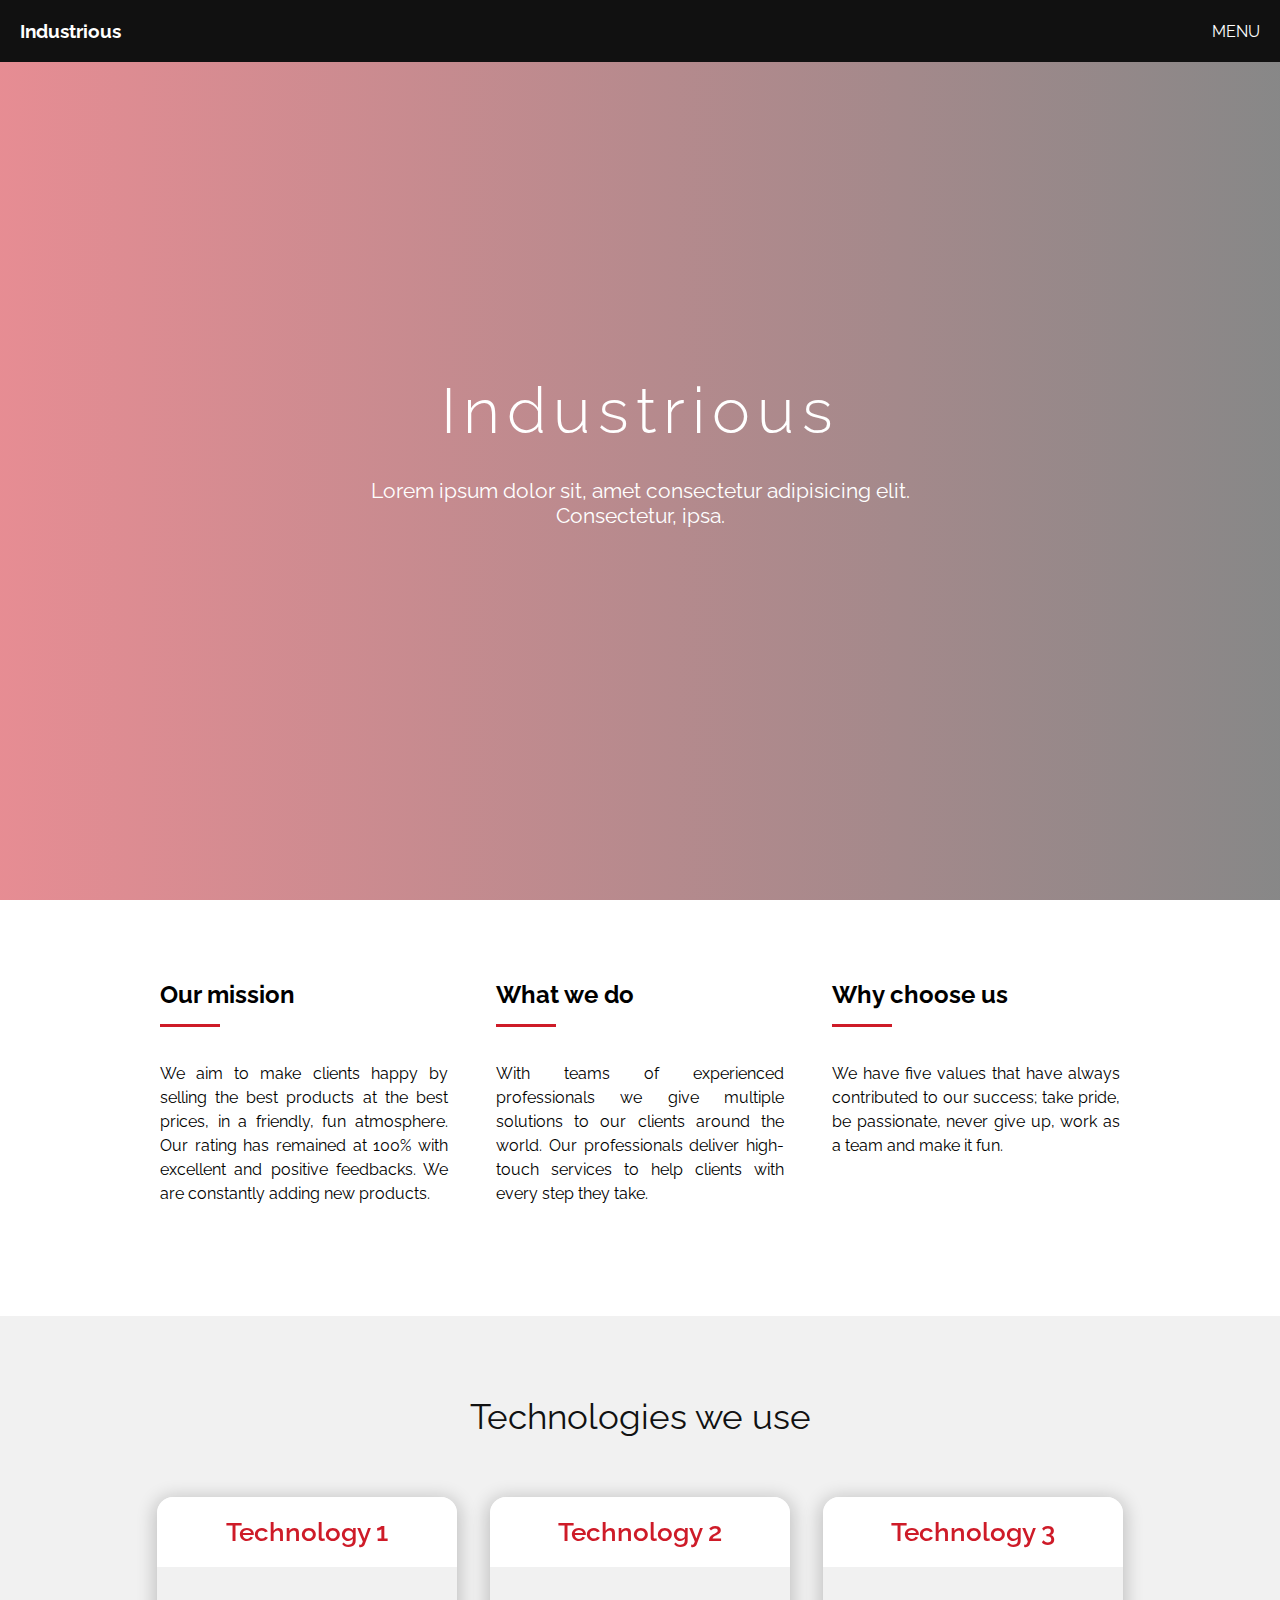
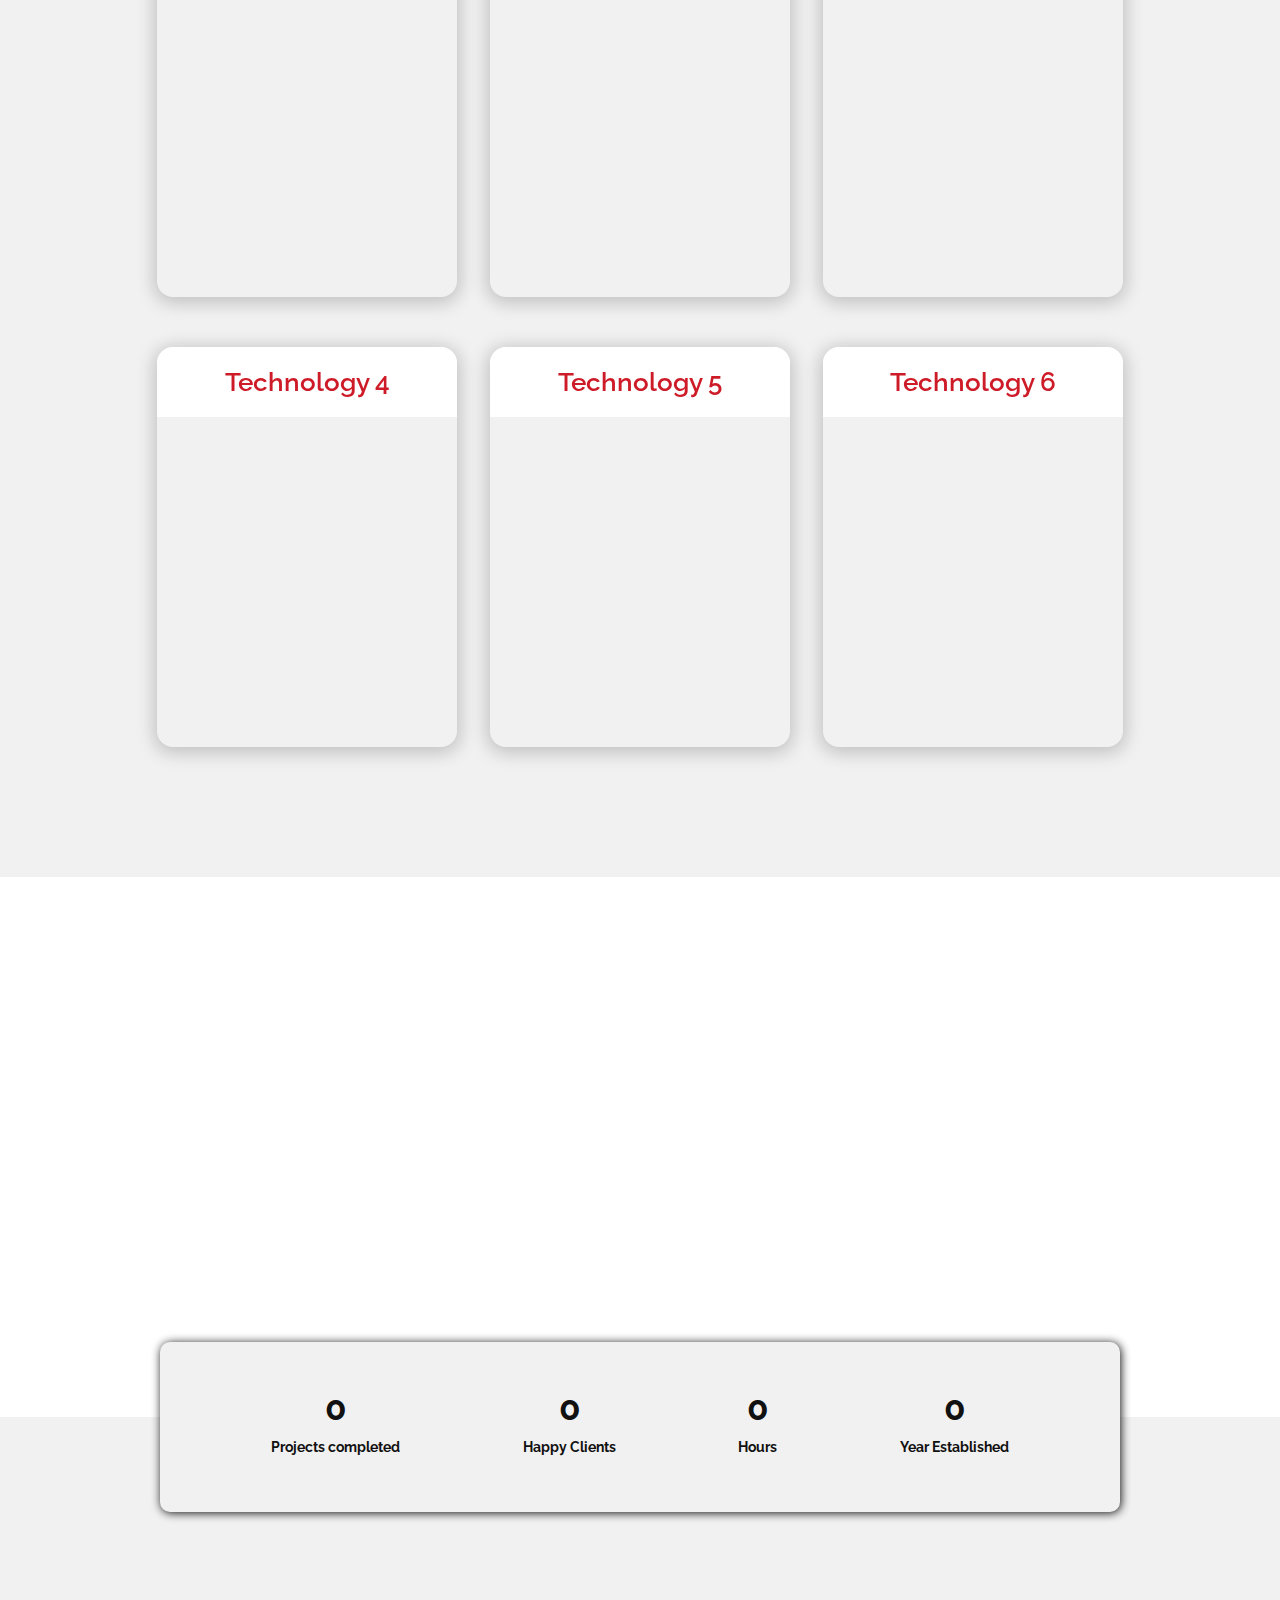
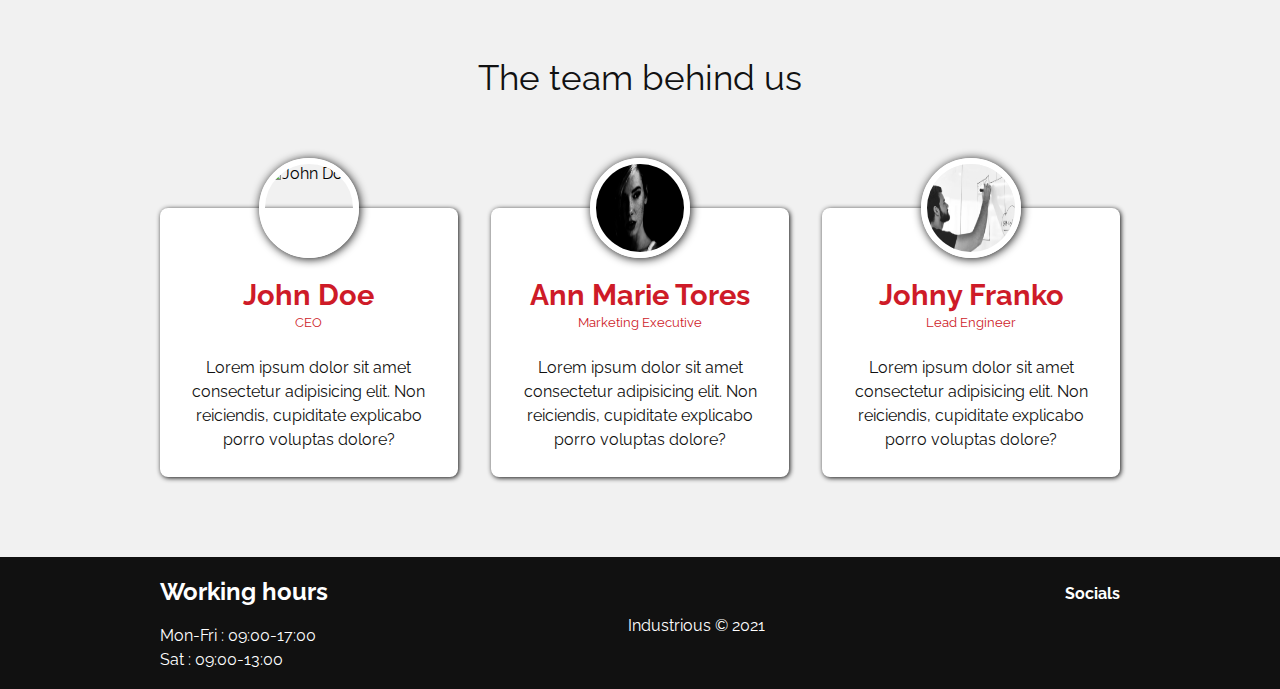
==== index.html @ 84a8755e "responsive..." ====
<!DOCTYPE html>
<html lang="en">

<head>
  <meta charset="UTF-8" />
  <meta name="viewport" content="width=device-width, initial-scale=1.0" />
  <link rel="stylesheet" href="https://cdnjs.cloudflare.com/ajax/libs/font-awesome/5.15.2/css/all.min.css"
    integrity="sha512-HK5fgLBL+xu6dm/Ii3z4xhlSUyZgTT9tuc/hSrtw6uzJOvgRr2a9jyxxT1ely+B+xFAmJKVSTbpM/CuL7qxO8w=="
    crossorigin="anonymous" />
  <link rel="stylesheet" href="css/style.css" />
  <script src="./js/main.js" defer></script>
  <title>Industrious</title>
</head>

<body>
  <!--Header-->
  <header>
    <nav>
      <a href="">
        <h3>Industrious</h3>
      </a>
      <a id="menu-btn"><i class="fas fa-bars"></i> MENU</a>
    </nav>
    <div class="menu" id="menu">
      <i class="far fa-times-circle close" id="close-btn"></i>>
      <ul>
        <li><a href="index.html">Home</a></li>
        <li><a href="about.html">About us</a></li>
        <li><a href="products.html">Products</a></li>
        <li><a href="blog.html">Blog</a></li>
        <li><a href="contact.html">Contact</a></li>
      </ul>
      <div class="icons">
        <a href="#"><i class="fab fa-facebook-square"></i></a>
        <a href="#"><i class="fab fa-twitter-square"></i></a>
        <a href="#"><i class="fab fa-linkedin"></i></a>
        <a href="#"><i class="fab fa-instagram-square"></i></a>
      </div>
    </div>
    <div class="video">
      <video class="video" width="100%" autoplay muted loop>
        <source src="img/video.mp4" type="video/mp4" />
        <source src="img/video.webm" type="video/webm" />
        Your browser is not supported!
      </video>
    </div>
    <div class="content">
      <h1>Industrious</h1>
      <p>Lorem ipsum dolor sit, amet consectetur adipisicing elit. Consectetur, ipsa.</p>
    </div>
  </header>
  <!--Mission-->
  <section class="container mission">
    <article>
      <h3>Our mission</h3>
      <p>We aim to make clients happy by selling the best products at the best prices, in a friendly, fun atmosphere.
        Our rating has remained at 100% with excellent and positive feedbacks. We are constantly adding new products.
      </p>
    </article>
    <article>
      <h3>What we do</h3>
      <p>With teams of experienced professionals we give multiple solutions to our clients around the world. Our
        professionals deliver high-touch services to help clients with every step they take.</p>
    </article>
    <article>
      <h3>Why choose us</h3>
      <p>We have five values that have always contributed to our success; take pride, be passionate, never give up, work
        as a team and make it fun.</p>
    </article>
  </section>

  <!--Tehnologies-->

  <section class="technologies">
    <h2>Technologies we use</h2>
    <div class="container partners">
      <div class="card">
        <div id="card-1" class="card_inner">
          <div class="card_face card_face--front" id="tech-1">
            <h2>Technology 1</h2>
          </div>
          <div class="card_face card_face--back">
            <div class="card_content">
              <div class="card_header">
                <h2>Technology 1</h2>
              </div>
              <div class="card_body">
                <p>
                  Lorem ipsum dolor sit amet consectetur, adipisicing elit. Mollitia recusandae delectus quia temporibus
                  excepturi ea similique, in quibusdam nihil id tempora beatae soluta, inventore exercitationem animi
                  fuga cum ab, aliquam dolorum adipisci fugit eius quo libero architecto!<br /><br />
                  Aspernatur odio ea ullam, provident nobis asperiores quisquam unde, obcaecati sequi voluptas nemo enim
                  perferendis, officia corrupti hic in minima eveniet reprehenderit adipisci.
                </p>
              </div>
            </div>
          </div>
        </div>
      </div>
      <div class="card">
        <div id="card-2" class="card_inner">
          <div class="card_face card_face--front" id="tech-2">
            <h2>Technology 2</h2>
          </div>
          <div class="card_face card_face--back">
            <div class="card_content">
              <div class="card_header">
                <h2>Technology 2</h2>
              </div>
              <div class="card_body">
                <p>
                  Lorem ipsum dolor sit amet consectetur, adipisicing elit. Mollitia recusandae delectus quia temporibus
                  excepturi ea similique, in quibusdam nihil id tempora beatae soluta, inventore exercitationem animi
                  fuga cum ab, aliquam dolorum adipisci fugit eius quo libero architecto!<br /><br />
                  Aspernatur odio ea ullam, provident nobis asperiores quisquam unde, obcaecati sequi voluptas nemo enim
                  perferendis, officia corrupti hic in minima eveniet reprehenderit adipisci.
                </p>
              </div>
            </div>
          </div>
        </div>
      </div>
      <div class="card">
        <div id="card-3" class="card_inner">
          <div class="card_face card_face--front" id="tech-3">
            <h2>Technology 3</h2>
          </div>
          <div class="card_face card_face--back">
            <div class="card_content">
              <div class="card_header">
                <h2>Technology 3</h2>
              </div>
              <div class="card_body">
                <p>
                  Lorem ipsum dolor sit amet consectetur, adipisicing elit. Mollitia recusandae delectus quia temporibus
                  excepturi ea similique, in quibusdam nihil id tempora beatae soluta, inventore exercitationem animi
                  fuga cum ab, aliquam dolorum adipisci fugit eius quo libero architecto!<br /><br />
                  Aspernatur odio ea ullam, provident nobis asperiores quisquam unde, obcaecati sequi voluptas nemo enim
                  perferendis, officia corrupti hic in minima eveniet reprehenderit adipisci.
                </p>
              </div>
            </div>
          </div>
        </div>
      </div>
      <div class="card">
        <div id="card-4" class="card_inner">
          <div class="card_face card_face--front" id="tech-4">
            <h2>Technology 4</h2>
          </div>
          <div class="card_face card_face--back">
            <div class="card_content">
              <div class="card_header">
                <h2>Technology 4</h2>
              </div>
              <div class="card_body">
                <p>
                  Lorem ipsum dolor sit amet consectetur, adipisicing elit. Mollitia recusandae delectus quia temporibus
                  excepturi ea similique, in quibusdam nihil id tempora beatae soluta, inventore exercitationem animi
                  fuga cum ab, aliquam dolorum adipisci fugit eius quo libero architecto!<br /><br />
                  Aspernatur odio ea ullam, provident nobis asperiores quisquam unde, obcaecati sequi voluptas nemo enim
                  perferendis, officia corrupti hic in minima eveniet reprehenderit adipisci.
                </p>
              </div>
            </div>
          </div>
        </div>
      </div>
      <div class="card">
        <div id="card-5" class="card_inner">
          <div class="card_face card_face--front" id="tech-5">
            <h2>Technology 5</h2>
          </div>
          <div class="card_face card_face--back">
            <div class="card_content">
              <div class="card_header">
                <h2>Technology 5</h2>
              </div>
              <div class="card_body">
                <p>
                  Lorem ipsum dolor sit amet consectetur, adipisicing elit. Mollitia recusandae delectus quia temporibus
                  excepturi ea similique, in quibusdam nihil id tempora beatae soluta, inventore exercitationem animi
                  fuga cum ab, aliquam dolorum adipisci fugit eius quo libero architecto!<br /><br />
                  Aspernatur odio ea ullam, provident nobis asperiores quisquam unde, obcaecati sequi voluptas nemo enim
                  perferendis, officia corrupti hic in minima eveniet reprehenderit adipisci.
                </p>
              </div>
            </div>
          </div>
        </div>
      </div>
      <div class="card">
        <div id="card-6" class="card_inner">
          <div class="card_face card_face--front" id="tech-6">
            <h2>Technology 6</h2>
          </div>
          <div class="card_face card_face--back">
            <div class="card_content">
              <div class="card_header">
                <h2>Technology 6</h2>
              </div>
              <div class="card_body">
                <p>
                  Lorem ipsum dolor sit amet consectetur, adipisicing elit. Mollitia recusandae delectus quia temporibus
                  excepturi ea similique, in quibusdam nihil id tempora beatae soluta, inventore exercitationem animi
                  fuga cum ab, aliquam dolorum adipisci fugit eius quo libero architecto!<br /><br />
                  Aspernatur odio ea ullam, provident nobis asperiores quisquam unde, obcaecati sequi voluptas nemo enim
                  perferendis, officia corrupti hic in minima eveniet reprehenderit adipisci.
                </p>
              </div>
            </div>
          </div>
        </div>
      </div>
    </div>

    <!--
    <div class="container">
      <article>
        <img src="img/pic1 .jpg" alt="" class="bgImg" />
        <h3>Technology 1</h3>
        <p>Lorem ipsum dolor sit amet consectetur, adipisicing elit. Consequatur possimus ea hic quod, laudantium culpa
          Consequatur possimus ea hic quod, laudantium culpa..</p>
      </article>
      <article>
        <img src="img/pic2.jpg" alt="" class="bgImg" />
        <h3>Technology 2</h3>
        <p>Lorem ipsum dolor sit amet consectetur, adipisicing elit. Consequatur possimus ea hic quod, laudantium culpa
          Consequatur possimus ea hic quod, laudantium culpa..</p>
      </article>
      <article>
        <img src="img/pic3.jpg" alt="" class="bgImg" />

        <h3>Technology 3</h3>
        <p>Lorem ipsum dolor sit amet consectetur, adipisicing elit. Consequatur possimus ea hic quod, laudantium culpa
          Consequatur possimus ea hic quod, laudantium culpa..</p>
      </article>
      <article>
        <img src="img/pic4.jpg" alt="" class="bgImg" />

        <h3>Technology 4</h3>
        <p>Lorem ipsum dolor sit amet consectetur, adipisicing elit. Consequatur possimus ea hic quod, laudantium culpa
          Consequatur possimus ea hic quod, laudantium culpa..</p>
      </article>
      <article>
        <img src="img/pic6.jpg" alt="" class="bgImg" />

        <h3>Technology 5</h3>
        <p>Lorem ipsum dolor sit amet consectetur, adipisicing elit. Consequatur possimus ea hic quod, laudantium culpa
          Consequatur possimus ea hic quod, laudantium culpa..</p>
      </article>
      <article>
        <img src="img/pic5.jpg" alt="" class="bgImg" />

        <h3>Technology 6</h3>
        <p>Lorem ipsum dolor sit amet consectetur, adipisicing elit. Consequatur possimus ea hic quod, laudantium culpa
          Consequatur possimus ea hic quod, laudantium culpa..</p>
      </article> 
    </div>-->
  </section>

  <!--About us-->
  <section class="about">
    <div class="container">
      <h3>Learn more about us</h3>
      <p>Lorem ipsum dolor sit amet consectetur adipisicing elit. Eaque accusantium, doloremque officia eos saepe
        dignissimos, impedit ad ullam explicabo soluta eveniet natus voluptatum enim eligendi tempore nostrum fuga
        pariatur dolor vitae inventore porro quaerat cum aliquid harum? Aliquid, aliquam quod.</p>
    </div>
  </section>

  <!--Counter-->
  <section class="counter">
    <div class="container">
      <article class="firstCounter">
        <i class="fas fa-tasks fa-2x"></i>
        <p id="firstCount" data-num="450">0</p>
        <h3>Projects completed</h3>
      </article>
      <article class="secondCounter">
        <i class="fas fa-users fa-2x"></i>
        <p id="secondCount" data-num="315">0</p>
        <h3>Happy Clients</h3>
      </article>
      <article class="thirdCounter">
        <i class="fas fa-hourglass-start fa-2x"></i>
        <p id="thirdCount" data-num="301">0</p>
        <h3>Hours</h3>
      </article>
      <article class="fourthCounter">
        <i class="fas fa-business-time fa-2x"></i>
        <p id="fourthCount" data-num="2002">0</p>
        <h3>Year Established</h3>
      </article>
    </div>
  </section>

  <!--The team-->
  <section class="team">
    <h2>The team behind us</h2>
    <div class="container">
      <article>
        <img src="img/man.jpg" alt="John Doe" />
        <h3>John Doe</h3>
        <small>CEO</small>
        <p>Lorem ipsum dolor sit amet consectetur adipisicing elit. Non reiciendis, cupiditate explicabo porro voluptas
          dolore?</p>
      </article>
      <article>
        <img src="img/team4.jpg" alt="John Doe" />
        <h3>Ann Marie Tores</h3>
        <small>Marketing Executive</small>
        <p>Lorem ipsum dolor sit amet consectetur adipisicing elit. Non reiciendis, cupiditate explicabo porro voluptas
          dolore?</p>
      </article>
      <article>
        <img src="img/works1.jpg" alt="John Doe" />
        <h3>Johny Franko</h3>
        <small>Lead Engineer</small>
        <p>Lorem ipsum dolor sit amet consectetur adipisicing elit. Non reiciendis, cupiditate explicabo porro voluptas
          dolore?</p>
      </article>
    </div>
  </section>
  <!--Footer-->
  <footer>
    <div class="container">
      <div class="hours">
        <h3>Working hours</h3>
        <p>Mon-Fri : 09:00-17:00</p>
        <p>Sat : 09:00-13:00</p>
      </div>
      <p class="industry">Industrious &copy; 2021</p>
      <div class="icons">
        <h3>Socials</h3>
        <a href="#"><i class="fab fa-facebook-square"></i></a>
        <a href="#"><i class="fab fa-twitter-square"></i></a>
        <a href="#"><i class="fab fa-linkedin"></i></a>
        <a href="#"><i class="fab fa-instagram-square"></i></a>
      </div>
    </div>
  </footer>
</body>

</html>
---- css/style.css ----
@import url("https://fonts.googleapis.com/css2?family=Raleway:wght@300;400;600;700&display=swap");
/*************
Basic styles
****************/
* {
  margin: 0;
  padding: 0;
  box-sizing: border-box; }

body {
  font-family: Raleway, Arial, Helvetica, sans-serif; }

.container {
  width: 75%;
  margin: 0 auto; }
  @media (max-width: 1024px) {
    .container {
      width: 80%; } }

.active {
  transform: translateX(100%); }

/************
sticky-nav
*************/
.sticky {
  background: rgba(0, 0, 0, 0.7);
  position: fixed;
  top: 0;
  left: 0; }

/*************
Header
****************/
header {
  position: relative;
  height: 100vh; }
  header nav {
    position: absolute;
    z-index: 100;
    display: flex;
    justify-content: space-between;
    align-items: center;
    width: 100%;
    padding: 20px;
    color: white;
    background: #111111; }
    header nav a {
      color: #fff;
      text-decoration: none; }
      header nav a:hover {
        text-shadow: 1px 1px 10px #fff;
        transition: 0.3s ease all;
        cursor: pointer; }
  header .video {
    object-fit: cover;
    transform: translateX(50%) translateY(50%);
    bottom: 50%;
    height: 100vh;
    min-width: 100%;
    min-height: 100%;
    position: absolute;
    right: 50%;
    width: 100%;
    overflow: hidden; }
    header .video::before {
      content: "";
      background: linear-gradient(to right, rgba(206, 27, 40, 0.5), rgba(17, 17, 17, 0.5));
      width: 100%;
      height: 100vh;
      position: absolute;
      left: 0;
      top: 0;
      z-index: 1; }
    header .video video {
      height: 100%;
      width: 100%;
      object-fit: fill; }
  header .img {
    height: 100vh;
    background: linear-gradient(to right, rgba(206, 27, 40, 0.6), rgba(17, 17, 17, 0.6)), url(../img/bg-blog.jpg);
    background-position: center;
    background-size: cover;
    object-fit: contain; }
  header .content {
    position: absolute;
    z-index: 10000;
    color: white;
    top: 50%;
    left: 50%;
    transform: translateX(-50%) translateY(-50%);
    display: flex;
    flex-direction: column;
    justify-content: center;
    align-items: center; }
    header .content h1 {
      font-weight: 300;
      font-size: 4em;
      letter-spacing: 7px;
      margin-bottom: 30px; }
      @media (max-width: 1024px) {
        header .content h1 {
          font-size: 3rem; } }
      @media (max-width: 414px) {
        header .content h1 {
          font-size: 2.2rem; } }
    header .content p {
      text-align: center;
      font-size: 1.3em; }
      @media (max-width: 1024px) {
        header .content p {
          font-size: 1.1rem; } }

.btn {
  color: #fff;
  font-weight: 700;
  background: transparent;
  padding: 10px 20px;
  border-radius: 20px;
  text-transform: uppercase;
  display: inline-block;
  border: 2px solid #fff; }
  .btn:hover {
    background: #ce1b28;
    color: #fff;
    border: 2px solid #ce1b28; }

/**************
Menu
**************/
.menu {
  position: fixed;
  top: 0;
  right: 0;
  z-index: 1500;
  width: 200px;
  height: 100%;
  background: #111111;
  display: flex;
  flex-direction: column;
  transform: translateX(100%);
  transition: 0.6s ease all;
  align-items: center; }
  @media (max-width: 768px) {
    .menu {
      z-index: 3000;
      width: 100vw;
      height: 100vh;
      order: 1; }
      .menu ul {
        z-index: 5000; } }
  .menu .close {
    position: absolute;
    color: #fff;
    top: 20px;
    right: 40px;
    font-size: 1.5rem;
    cursor: pointer; }
    .menu .close:hover {
      transition: 0.3s ease all;
      transform: scale(1.1); }
  .menu ul {
    list-style: none;
    margin-top: 50px; }
    .menu ul li {
      font-weight: 600;
      padding: 30px 0;
      text-transform: uppercase;
      letter-spacing: 1.5px;
      margin-bottom: 5px; }
      .menu ul li::after {
        content: "";
        display: block;
        height: 1.5px;
        width: 100%;
        background: #fff;
        margin-top: 5px; }
      .menu ul li:hover {
        text-shadow: 1px 1px 10px #fff;
        transition: 0.3s ease all;
        cursor: pointer; }
      .menu ul li a {
        color: #fff;
        text-decoration: none; }
  .menu .icons {
    margin-left: 10px;
    position: absolute;
    bottom: 20px; }
    @media (max-width: 768px) {
      .menu .icons {
        padding-bottom: 30px; } }
    .menu .icons a {
      color: #fff; }
      .menu .icons a i {
        font-size: 2.4rem;
        margin-right: 10px; }
        .menu .icons a i:hover {
          color: #ce1b28;
          transition: 0.3s ease all; }

/**************
mission
**************/
.mission {
  display: flex;
  flex-wrap: wrap;
  justify-content: space-between;
  background-color: #ffffff;
  padding: 80px 0; }
  .mission article {
    flex: 0 0 30%;
    margin-bottom: 30px; }
    @media (max-width: 1024px) {
      .mission article {
        flex: 0 0 100%; }
        .mission article h3 {
          padding-bottom: 10px; } }
    .mission article h3 {
      padding-bottom: 20px;
      font-size: 1.5rem; }
      @media (max-width: 1024px) {
        .mission article h3 {
          padding-bottom: 10px;
          font-size: 1.2rem;
          text-align: center; } }
      .mission article h3::after {
        display: block;
        content: "";
        width: 60px;
        height: 3px;
        background: #ce1b28;
        margin: 15px 0; }
        @media (max-width: 1024px) {
          .mission article h3::after {
            margin: 15px auto; } }
    .mission article p {
      line-height: 1.5;
      text-align: justify; }

/**************
technologies
**************/
.technologies {
  background-color: #f1f1f1;
  padding: 80px 0; }
  .technologies h2 {
    font-size: 2.2rem;
    color: #111111;
    font-weight: 400;
    text-align: center;
    margin-bottom: 60px; }
  .technologies .container {
    display: flex;
    justify-content: space-between;
    align-items: center;
    flex-wrap: wrap;
    width: 78%; }
    .technologies .container .card {
      margin: auto auto;
      width: 400px;
      height: 400px;
      perspective: 700px;
      flex: 0 0 30%;
      margin-bottom: 50px; }
      @media (max-width: 1024px) {
        .technologies .container .card {
          flex: 0 0 45%; }
          .technologies .container .card h2 {
            font-size: 1.7rem; }
          .technologies .container .card p {
            font-size: 0.9rem; } }
  @media (max-width: 1024px) and (max-width: 768px) {
    .technologies .container .card {
      flex: 0 0 100%; } }

      .technologies .container .card .card_inner {
        width: 100%;
        height: 100%;
        transition: transform 1s;
        transform-style: preserve-3d;
        cursor: pointer;
        position: relative; }
        .technologies .container .card .card_inner .card_inner.is-flipped {
          transform: rotateY(180deg); }
        .technologies .container .card .card_inner .card_face {
          position: absolute;
          width: 100%;
          height: 100%;
          backface-visibility: hidden;
          -webkit-backface-visibility: hidden;
          overflow: hidden;
          border-radius: 16px;
          box-shadow: 0px 3px 18px 3px rgba(0, 0, 0, 0.2); }
        .technologies .container .card .card_inner .card_face--front {
          /*background: linear-gradient(to bottom right ,$red, $orange);*/
          display: flex;
          align-items: flex-start;
          justify-content: center;
          color: white;
          background-size: cover;
          background-repeat: no-repeat;
          background-position: center; }
          .technologies .container .card .card_inner .card_face--front h2 {
            color: #ce1b28;
            font-size: 1.6rem;
            font-weight: 600;
            background: #fff;
            position: absolute;
            top: 0;
            left: 0;
            padding: 20px;
            width: 100%; }
            @media (max-width: 1024px) {
              .technologies .container .card .card_inner .card_face--front h2 {
                font-size: 1.7rem; } }
        .technologies .container .card .card_inner #tech-1 {
          background-image: url(../img/pic1%20.jpg); }
        .technologies .container .card .card_inner #tech-2 {
          background-image: url(../img/pic2.jpg); }
        .technologies .container .card .card_inner #tech-3 {
          background-image: url(../img/pic3.jpg); }
        .technologies .container .card .card_inner #tech-4 {
          background-image: url(../img/pic4.jpg); }
        .technologies .container .card .card_inner #tech-5 {
          background-image: url(../img/pic5.jpg); }
        .technologies .container .card .card_inner #tech-6 {
          background-image: url(../img/pic6.jpg); }
        .technologies .container .card .card_inner .card_face--back {
          background: #fff;
          transform: rotateY(180deg); }
          .technologies .container .card .card_inner .card_face--back .card_content {
            width: 100%;
            height: 100%; }
            .technologies .container .card .card_inner .card_face--back .card_content .card_header {
              position: relative;
              padding: 10px;
              background-image: linear-gradient(to bottom left, #fff, #ce1b28);
              border-radius: 0 0 50% 0;
              color: #F3F3F3;
              font-weight: 600; }
              .technologies .container .card .card_inner .card_face--back .card_content .card_header .card_header h2 {
                color: #F3F3F3;
                font-size: 32px;
                font-weight: 900;
                text-transform: uppercase;
                text-align: center; }
            .technologies .container .card .card_inner .card_face--back .card_content .card_body {
              padding: 20px;
              background: #fff; }
              .technologies .container .card .card_inner .card_face--back .card_content .card_body h2 {
                padding: 10px 0; }
              .technologies .container .card .card_inner .card_face--back .card_content .card_body p {
                text-align: left; }
              @media (max-width: 768px) {
                .technologies .container .card .card_inner .card_face--back .card_content .card_body {
                  display: flex;
                  flex-direction: column;
                  justify-content: center;
                  align-items: center;
                  padding: 40px; }
                  .technologies .container .card .card_inner .card_face--back .card_content .card_body p {
                    text-align: justify; } }
      .technologies .container .card .card_inner.is-flipped {
        transform: rotateY(180deg); }

/**************
about
**************/
.about {
  background: linear-gradient(to right, rgba(206, 27, 40, 0.5), rgba(17, 17, 17, 0.5)), url(../img/background.jpg);
  background-position: center;
  background-size: cover;
  height: 60vh;
  display: flex;
  flex-direction: column;
  justify-content: center;
  text-align: center;
  background-attachment: fixed; }
  .about h3 {
    font-size: 3.3rem;
    font-weight: 300;
    margin: 15px 0;
    color: #fff; }
    @media (max-width: 1024px) {
      .about h3 {
        font-size: 1.9rem; } }
  @media (max-width: 1024px) and (max-width: 768px) {
    .about h3 {
      font-size: 1.5rem; } }

  .about p {
    color: #fff;
    font-size: 1.2rem;
    margin-top: 40px; }
    @media (max-width: 1024px) {
      .about p {
        font-size: 1.1rem; } }
  @media (max-width: 1024px) and (max-width: 900px) {
    .about p {
      font-size: 0.9rem;
      padding-bottom: 20px; } }

/**************
counter
**************/
.counter {
  background: #f1f1f1;
  position: relative;
  padding: 80px 0; }
  .counter .container {
    display: flex;
    justify-content: space-around;
    text-align: center;
    background: #f1f1f1;
    border-radius: 10px;
    height: 170px;
    position: absolute;
    top: -75px;
    left: 50%;
    transform: translateX(-50%);
    padding: 35px 50px;
    box-shadow: 1px 1px 10px #111111; }
    .counter .container i {
      color: #ce1b28; }
      @media (max-width: 900px) {
        .counter .container i {
          font-size: 1.3rem; } }
    .counter .container h3 {
      color: #111111;
      font-size: 0.9rem;
      font-weight: 700;
      padding-bottom: 10px; }
      @media (max-width: 900px) {
        .counter .container h3 {
          font-size: 0.8rem; } }
    .counter .container p {
      font-weight: 700;
      margin: 10px 0;
      color: #111111;
      font-size: 2.2rem; }
      @media (max-width: 900px) {
        .counter .container p {
          font-size: 1.5rem; } }

/**************
team
**************/
.team {
  background: #f1f1f1;
  padding: 80px 0; }
  .team h2 {
    font-size: 2.2rem;
    color: #111111;
    font-weight: 400;
    text-align: center;
    margin-bottom: 60px; }
  .team .container {
    display: flex;
    justify-content: space-between;
    flex-wrap: wrap; }
    .team .container article {
      position: relative;
      margin-top: 50px;
      flex: 0 0 31%;
      background: #fff;
      text-align: center;
      box-shadow: 1px 1px 5px #111111;
      border-radius: 8px; }
      @media (max-width: 800px) {
        .team .container article {
          flex: 0 0 100%;
          margin-top: 70px; } }
      .team .container article img {
        width: 100px;
        height: 100px;
        border-radius: 50%;
        position: absolute;
        top: -50px;
        left: 50%;
        transform: translateX(-50%);
        border: 6px solid #fff;
        box-shadow: 1px 1px 10px #111111; }
      .team .container article h3 {
        margin-top: 70px;
        color: #ce1b28;
        font-size: 1.8rem; }
      .team .container article small {
        color: #ce1b28; }
      .team .container article p {
        color: #111111;
        padding: 25px;
        line-height: 1.5; }
      .team .container article:hover {
        box-shadow: 1px 1px 10px #111111;
        transition: 0.3s ease all; }
        .team .container article:hover img {
          box-shadow: 1px 1px 20px #111111;
          transition: 0.3s ease all; }

/**************
footer
**************/
footer {
  background: #111111;
  color: #fff;
  padding: 20px 0; }
  footer .container {
    display: flex;
    justify-content: space-between;
    align-items: center;
    flex-wrap: wrap; }
    @media (max-width: 1024px) {
      footer .container .hours {
        display: flex;
        justify-content: center;
        align-items: flex-end;
        flex-direction: column;
        flex-wrap: wrap;
        order: 2;
        flex: 0 0 45%; } }
    footer .container .hours h3 {
      font-size: 1.5rem;
      margin-bottom: 20px; }
      @media (max-width: 1024px) {
        footer .container .hours h3 {
          font-size: 1.2rem;
          /*margin-bottom:40px;*/
          margin-bottom: 5px; } }
    footer .container p {
      margin-top: 5px; }
    @media (max-width: 1024px) {
      footer .container .industry {
        flex: 0 0 100%;
        text-align: center;
        padding-bottom: 20px;
        display: block;
        font-size: 1.3rem; } }
    @media (max-width: 1024px) {
      footer .container .icons {
        display: flex;
        justify-content: flex-start;
        align-items: center;
        flex-wrap: wrap;
        order: 3;
        flex: 0 0 45%; } }
    footer .container .icons h3 {
      font-size: 1rem;
      margin-top: 5px;
      margin-bottom: 20px; }
      @media (max-width: 1024px) {
        footer .container .icons h3 {
          flex: 0 0 100%;
          font-size: 1.2rem; } }
    footer .container .icons a {
      color: #fff; }
      footer .container .icons a i {
        font-size: 2.4rem;
        margin-right: 10px; }
        @media (max-width: 1024px) {
          footer .container .icons a i {
            font-size: 2rem; } }
        footer .container .icons a i:hover {
          color: #ce1b28;
          transition: 0.3s ease all; }

/************
Page About us
************/
.values {
  background-position: center;
  background-size: cover;
  background-repeat: no-repeat;
  padding: 60px 0; }
  .values .container {
    display: flex;
    flex-wrap: wrap;
    align-items: center; }
  .values article {
    flex: 0 0 45%;
    margin-bottom: 40px; }
    @media (max-width: 768px) {
      .values article {
        flex: 0 0 100%;
        text-align: center; } }
    .values article h3 {
      font-size: 3rem;
      font-weight: 600;
      color: #ce1b28;
      text-shadow: 1px 1px 0px #f1f1f1; }
      @media (max-width: 1024px) {
        .values article h3 {
          font-size: 2rem; } }
  .values .value {
    flex: 0 0 50%;
    display: flex;
    flex-wrap: wrap; }
    @media (max-width: 768px) {
      .values .value {
        flex: 0 0 100%;
        text-align: center; } }
    .values .value article {
      flex: 0 0 45%;
      margin-bottom: 30px; }
      @media (max-width: 768px) {
        .values .value article {
          flex: 0 0 100%;
          text-align: center; } }
      .values .value article i {
        font-size: 1.4rem;
        padding-bottom: 15px;
        color: #ce1b28;
        text-shadow: 1px 1px 0px #f1f1f1; }
      .values .value article h4 {
        color: #ce1b28;
        text-shadow: 1px 1px 0px #f1f1f1;
        font-weight: 600;
        margin-bottom: 10px; }
      .values .value article p {
        font-size: 1.1rem;
        line-height: 1.8; }

/***********
introduction
***********/
.introduction {
  padding: 80px 0; }
  .introduction .container {
    display: flex;
    flex-wrap: wrap;
    flex-direction: row;
    justify-content: space-between;
    align-items: center; }
    .introduction .container article:first-child {
      flex: 0 0 58%;
      display: flex;
      flex-direction: column;
      justify-content: space-between;
      align-items: flex-start;
      padding-right: 20px;
      text-align: justify;
      margin-bottom: 30px; }
      @media (max-width: 1024px) {
        .introduction .container article:first-child {
          flex: 0 0 100%;
          align-items: center; } }
      .introduction .container article:first-child h2 {
        font-size: 2.2rem;
        color: #111111;
        font-weight: 400; }
        .introduction .container article:first-child h2::after {
          display: block;
          content: "";
          width: 60px;
          height: 3px;
          background: #ce1b28;
          margin: 15px 0 30px 0; }
        @media (max-width: 1024px) {
          .introduction .container article:first-child h2 {
            font-size: 1.8rem;
            text-align: center; }
            .introduction .container article:first-child h2::after {
              margin: 15px auto 30px auto; } }
      .introduction .container article:first-child .introText {
        display: flex;
        align-items: flex-start; }
        .introduction .container article:first-child .introText span {
          margin-right: 4px;
          height: 51px;
          width: 81px;
          line-height: 51px;
          border-radius: 50%;
          text-align: center;
          box-shadow: 0 1px 1px rgba(0, 0, 0, 0.2);
          color: #fff;
          font-size: 32px;
          background-color: rgba(206, 27, 40, 0.6);
          display: inline-block; }
        .introduction .container article:first-child .introText p {
          font-size: 1.1rem;
          color: #111111;
          line-height: 1.5; }
          @media (max-width: 1024px) {
            .introduction .container article:first-child .introText p {
              font-size: 1rem; } }
      .introduction .container article:first-child p {
        font-size: 1.1rem;
        color: #111111;
        line-height: 1.5; }
        @media (max-width: 1024px) {
          .introduction .container article:first-child p {
            font-size: 1rem; } }
    .introduction .container article:last-child {
      flex: 0 0 38%;
      border-radius: 30px; }
      @media (max-width: 1024px) {
        .introduction .container article:last-child {
          flex: 0 0 100%;
          align-items: center; } }
      .introduction .container article:last-child img {
        width: 100%;
        height: auto;
        border-radius: 30px;
        box-shadow: 1px 1px 5px lightgray; }

/*******principles*********/
.principles {
  background: linear-gradient(to right, rgba(206, 27, 40, 0.5), rgba(17, 17, 17, 0.5)), url(../img/background.jpg);
  height: 40vh;
  background-position: center;
  background-size: cover;
  background-attachment: fixed;
  display: flex;
  flex-direction: column;
  justify-content: center;
  align-items: center;
  text-align: center;
  color: #fff; }
  .principles h2 {
    font-size: 2.2rem;
    color: #111111;
    font-weight: 400;
    text-align: center;
    margin-bottom: 60px;
    color: #fff; }
  .principles p {
    font-size: 1.2rem;
    padding: 0 30px; }

/**************
blog
**************/
.blog, .single {
  padding: 80px 0;
  background-color: #f1f1f1; }
  .blog h2, .single h2 {
    text-align: center;
    color: #ce1b28;
    margin-bottom: 30px;
    font-size: 1.9rem; }
  .blog .container, .single .container {
    display: flex;
    justify-content: space-between; }
    .blog .container main, .single .container main {
      flex: 0 0 70%; }
      .blog .container main article, .single .container main article {
        display: flex;
        margin-bottom: 30px;
        border-radius: 10px;
        box-shadow: 1px 1px 5px #111111; }
        .blog .container main article .featured-image, .single .container main article .featured-image {
          padding: 20px; }
          .blog .container main article .featured-image img, .single .container main article .featured-image img {
            width: 300px;
            height: 250px; }
        .blog .container main article .text, .single .container main article .text {
          display: flex;
          flex-direction: column;
          justify-content: center;
          padding: 20px;
          color: #111111; }
          .blog .container main article .text h4, .single .container main article .text h4 {
            font-size: 1.4rem;
            margin-bottom: 15px; }
          .blog .container main article .text h3, .single .container main article .text h3 {
            font-size: 1.5rem;
            color: #ce1b28;
            margin-bottom: 15px; }
          .blog .container main article .text button, .single .container main article .text button {
            background: #ce1b28;
            padding: 10px 20px;
            font-size: 1.1rem;
            margin-top: 15px;
            border: 0;
            cursor: pointer; }
            .blog .container main article .text button:hover, .single .container main article .text button:hover {
              transition: 0.3s ease all;
              color: #fff;
              background: #111111;
              box-shadow: 1px 1px 5px #111111; }
            .blog .container main article .text button a, .single .container main article .text button a {
              color: #fff;
              text-decoration: none; }
    .blog .container aside, .single .container aside {
      flex: 0 0 27%; }
      .blog .container aside .widget, .single .container aside .widget {
        margin-bottom: 30px;
        border-radius: 10px;
        box-shadow: 1px 1px 5px #111111;
        padding: 38px; }
        .blog .container aside .widget h3, .single .container aside .widget h3 {
          font-size: 1.7rem;
          color: #ce1b28;
          margin-bottom: 25px; }
        .blog .container aside .widget ul, .single .container aside .widget ul {
          list-style: none; }
          .blog .container aside .widget ul li, .single .container aside .widget ul li {
            margin-bottom: 11px;
            font-weight: bold;
            font-size: 1.2rem; }
            .blog .container aside .widget ul li a, .single .container aside .widget ul li a {
              color: #111111;
              text-decoration: none; }
              .blog .container aside .widget ul li a:hover, .single .container aside .widget ul li a:hover {
                color: #ce1b28;
                text-shadow: 0.2px 0.2px 0.5px rgba(17, 17, 17, 0.5);
                transition: 0.3s ease all; }

/*******************
PRODUCTS & SERVICES
**********************/
.products {
  color: #fff;
  background: #232c33;
  padding: 80px 0; }
  .products h2 {
    font-size: 2.2rem;
    color: #111111;
    font-weight: 400;
    text-align: center;
    margin-bottom: 60px;
    color: #fff; }
  .products p {
    font-size: 1.2rem;
    text-align: center;
    padding: 0 30px; }
  .products .products-groups {
    display: flex;
    justify-content: space-between;
    align-items: center;
    flex-wrap: wrap; }
    @media (max-width: 768px) {
      .products .products-groups {
        width: 55%;
        margin: auto; } }
    .products .products-groups .group {
      flex: 0 0 30%;
      width: 200px;
      height: 300px;
      position: relative;
      box-shadow: 2px 2px 4px #434A42;
      margin-top: 50px; }
      @media (max-width: 1290px) {
        .products .products-groups .group {
          flex: 0 0 47%;
          padding: 5px; } }
      @media (max-width: 768px) {
        .products .products-groups .group {
          flex: 0 0 100%; } }
      .products .products-groups .group .front-slide {
        position: absolute;
        top: 0;
        left: 0;
        height: 100%;
        width: 100%;
        background: #434A42;
        display: flex;
        flex-direction: column;
        justify-content: center;
        align-items: center;
        z-index: 50;
        color: gray;
        transition: 0.5s ease; }
        .products .products-groups .group .front-slide h3 {
          text-transform: uppercase;
          font-size: 30px; }
          @media (max-width: 1024px) {
            .products .products-groups .group .front-slide h3 {
              font-size: 25px; } }
        .products .products-groups .group .front-slide i {
          color: gray;
          padding-bottom: 10px; }
      .products .products-groups .group .back-slide {
        height: 100%;
        width: 100%;
        z-index: 1;
        background: #fff;
        position: absolute;
        top: 0;
        left: 0;
        display: flex;
        justify-content: space-around;
        flex-direction: column;
        align-items: center;
        color: black;
        text-align: center; }
        .products .products-groups .group .back-slide .back-slide-text {
          display: flex;
          padding: 15px; }
          .products .products-groups .group .back-slide .back-slide-text article:first-child {
            flex: 0 0 35%; }
          .products .products-groups .group .back-slide .back-slide-text h3 {
            text-transform: uppercase;
            font-size: 1.2rem; }
            @media (max-width: 1290px) {
              .products .products-groups .group .back-slide .back-slide-text h3 {
                font-size: 1rem; } }
          .products .products-groups .group .back-slide .back-slide-text p {
            font-size: 1rem;
            padding: 20px 5px 20px 0;
            line-height: 1.4; }
            @media (max-width: 1290px) {
              .products .products-groups .group .back-slide .back-slide-text p {
                font-size: .9rem; } }
          .products .products-groups .group .back-slide .back-slide-text button {
            background: #ce1b28;
            padding: 10px 20px;
            font-size: 1.1rem;
            margin-top: 15px;
            border: 0;
            cursor: pointer; }
            .products .products-groups .group .back-slide .back-slide-text button:hover {
              transition: 0.3s ease all;
              color: #fff;
              background: #111111;
              box-shadow: 1px 1px 5px #111111; }
            .products .products-groups .group .back-slide .back-slide-text button a {
              color: #fff;
              text-decoration: none; }
      .products .products-groups .group:hover .front-slide {
        transform: scale(0.4);
        top: 40px;
        left: -35%;
        background: #ce1b28;
        /* background: linear-gradient(to right, rgba($primary, 0.8), rgba($red, 0.8));*/
        color: #fff;
        transition: 0.3s ease all; }
        .products .products-groups .group:hover .front-slide i {
          color: #fff; }

/*************
CONTACT
**************/
.contact {
  background-image: linear-gradient(rgba(35, 44, 51, 0.8), rgba(35, 44, 51, 0.95)), url(../img/man.jpg);
  background-size: cover;
  background-repeat: no-repeat;
  padding: 200px 0; }
  @media (max-width: 1024px) {
    .contact {
      padding: 100px 0; } }
  @media (max-width: 1024px) and (max-width: 768px) {
    .contact {
      height: 50px 0; } }

  .contact .container {
    height: 100%;
    display: flex;
    justify-content: space-between;
    align-items: stretch;
    flex-wrap: wrap; }
    .contact .container article:first-child {
      flex: 0 0 38%;
      display: flex;
      flex-direction: column;
      justify-content: center;
      align-items: flex-start;
      color: #fff;
      text-align: left;
      padding-right: 20px; }
      @media (max-width: 1024px) {
        .contact .container article:first-child {
          flex: 0 0 50%; }
          .contact .container article:first-child p {
            font-size: 1.1rem; } }
  @media (max-width: 1024px) and (max-width: 768px) {
    .contact .container article:first-child {
      flex: 0 0 100%;
      margin-bottom: 20px;
      align-items: center; } }

      .contact .container article:first-child h2 {
        font-size: 2.5rem;
        margin-bottom: 30px; }
        @media (max-width: 768px) {
          .contact .container article:first-child h2 {
            font-size: 2rem; } }
        @media (max-width: 1024px) {
          .contact .container article:first-child h2 {
            font-size: 2rem; } }
      .contact .container article:first-child p {
        font-size: 1.3rem;
        text-align: justify; }
    .contact .container article:last-child {
      flex: 0 0 60%;
      display: flex;
      align-items: center; }
      @media (max-width: 1024px) {
        .contact .container article:last-child {
          flex: 0 0 30%; } }
  @media (max-width: 1024px) and (max-width: 768px) {
    .contact .container article:last-child {
      flex: 0 0 100%;
      margin-top: 20px; } }

      .contact .container article:last-child form {
        display: flex;
        justify-content: space-between;
        align-items: center;
        flex-wrap: wrap; }
        .contact .container article:last-child form input {
          flex: 0 0 48%;
          padding: 10px;
          margin-bottom: 20px; }
          @media (max-width: 1024px) {
            .contact .container article:last-child form input {
              flex: 0 0 100%; } }
        .contact .container article:last-child form input[type="submit"] {
          background: #ce1b28;
          padding: 10px 20px;
          font-size: 1.1rem;
          margin-top: 15px;
          border: 0;
          cursor: pointer;
          border-radius: 0;
          text-transform: none;
          font-weight: 300; }
          .contact .container article:last-child form input[type="submit"]:hover {
            transition: 0.3s ease all;
            color: #fff;
            background: #111111;
            box-shadow: 1px 1px 5px #111111; }
          .contact .container article:last-child form input[type="submit"] a {
            color: #fff;
            text-decoration: none; }
          .contact .container article:last-child form input[type="submit"]:hover {
            background-color: #fff;
            color: #111111; }
          @media (max-width: 1024px) {
            .contact .container article:last-child form input[type="submit"] {
              display: inline-block;
              flex: 0 0 32%; } }
        .contact .container article:last-child form textarea {
          flex: 0 0 100%;
          padding: 20px;
          margin-bottom: 20px; }

/*********** map *************/
.map {
  background-image: linear-gradient(to right, rgba(206, 27, 40, 0.5), rgba(17, 17, 17, 0.5)), url(../img/traffic.jpg);
  background-position: center;
  background-size: cover;
  background-repeat: no-repeat;
  color: #fff; }
  .map .column {
    padding: 80px 0; }
    .map .column h2 {
      font-size: 2.2rem;
      color: #111111;
      font-weight: 400;
      text-align: center;
      margin-bottom: 60px;
      color: #fff; }
    .map .column .contact-region {
      display: grid;
      grid-template: "adress map" "email map";
      grid-template-columns: 300px 1fr;
      grid-template-rows: 300px 1fr; }
      @media (max-width: 900px) {
        .map .column .contact-region {
          display: flex;
          flex-direction: row;
          flex-wrap: wrap;
          justify-content: space-between;
          align-items: flex-start; }
          .map .column .contact-region .contact-address {
            flex: 0 0 48%;
            order: 1; }
          .map .column .contact-region .contact-email {
            flex: 0 0 48%;
            order: 2; }
          .map .column .contact-region .contact-map {
            flex: 0 0 100%;
            order: 3;
            min-height: 400px; } }
      .map .column .contact-region .contact-address {
        grid-area: adress;
        font-size: 14px;
        margin-bottom: 30px; }
        .map .column .contact-region .contact-address h4 {
          margin: 15px 0 5px 0; }
      .map .column .contact-region .contact-email {
        grid-area: email;
        font-size: 14px; }
        .map .column .contact-region .contact-email h4 {
          margin: 15px 0 5px 0; }
        .map .column .contact-region .contact-email a {
          text-decoration: none;
          color: #fff; }
          .map .column .contact-region .contact-email a:hover {
            color: #111111;
            transition: 0.3s ease all; }
      .map .column .contact-region .contact-map {
        grid-area: map;
        width: 100%;
        height: 100%; }

/*********** 
single 
*************/
.single .container main article {
  flex-direction: column; }
  .single .container main article .featured-image img {
    width: 100%;
    height: 100%; }

/*# sourceMappingURL=style.css.map */
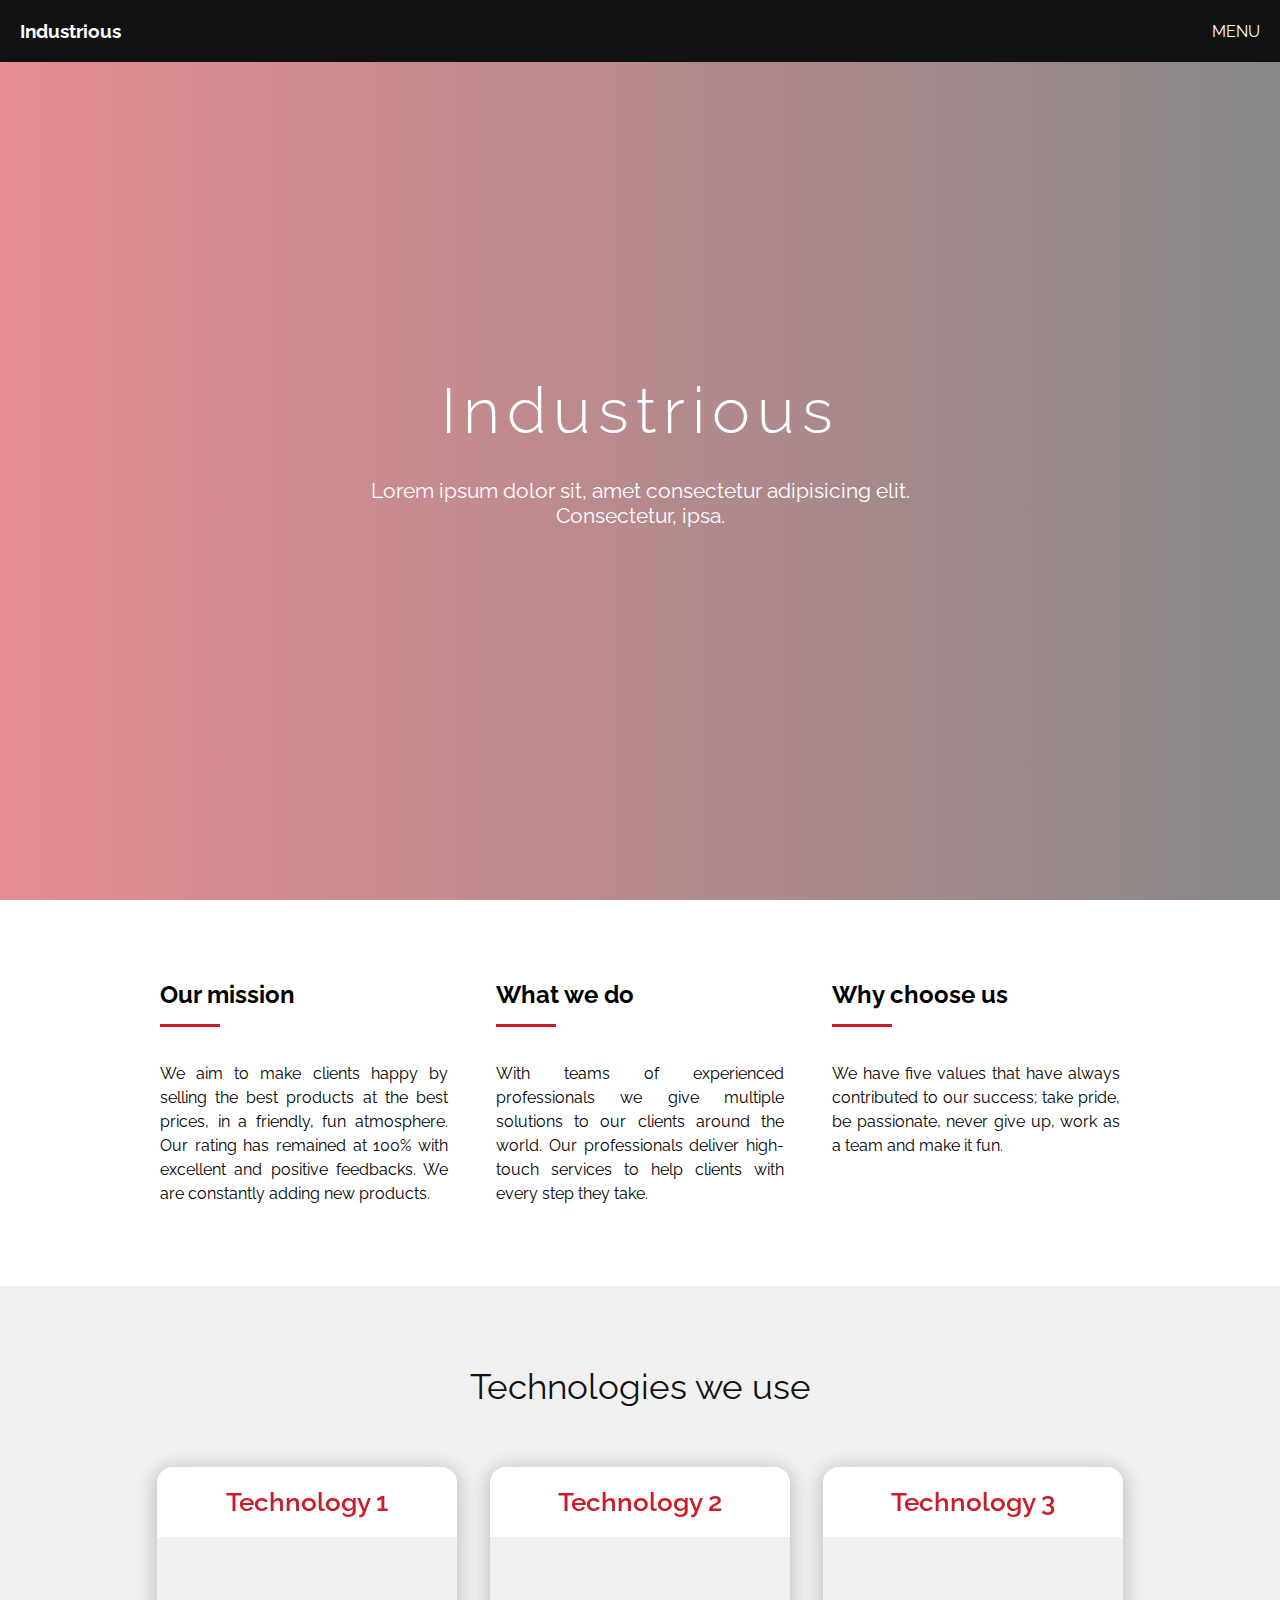
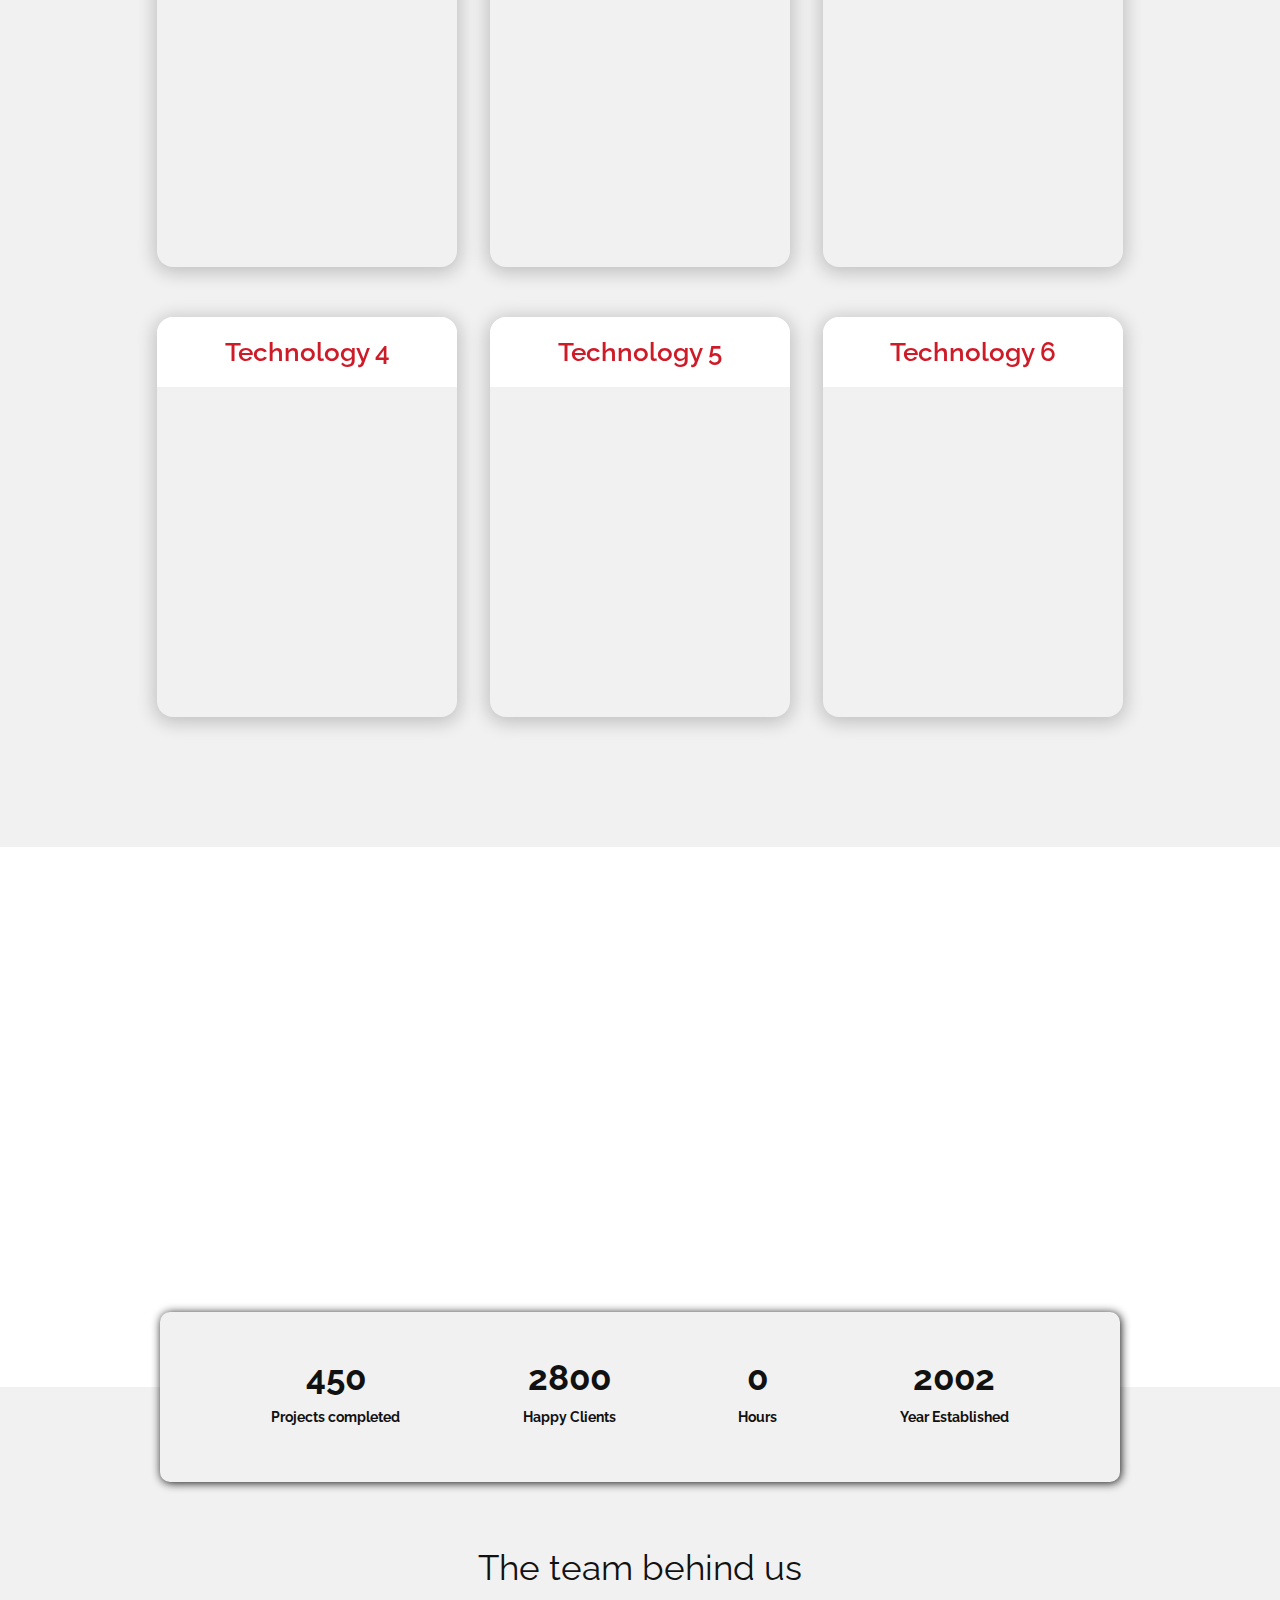
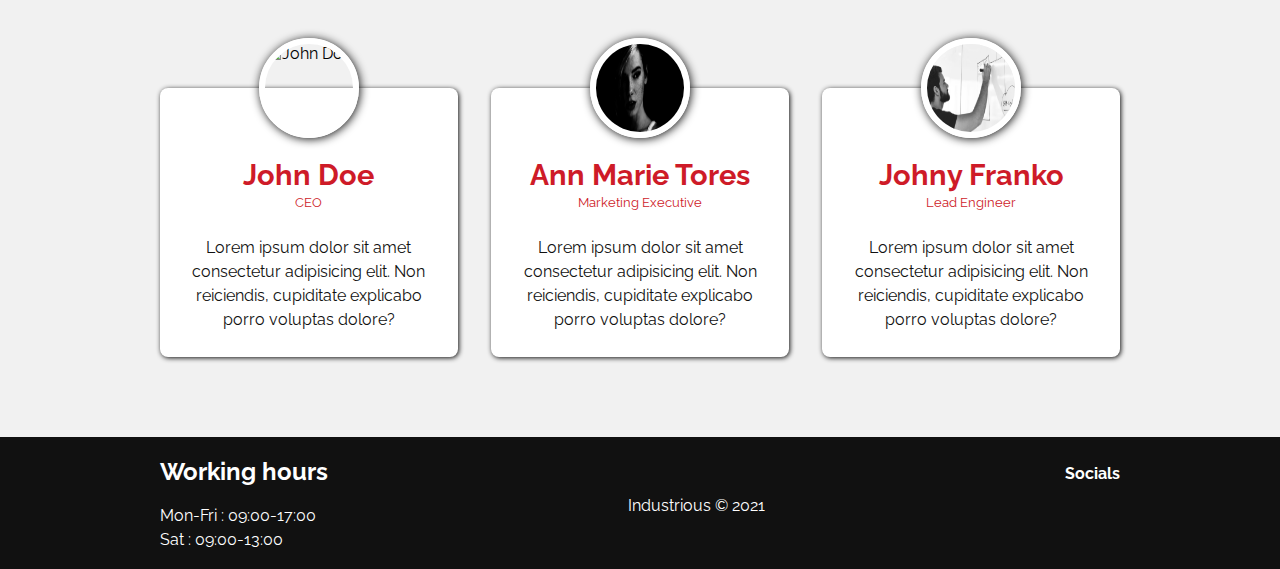
==== commit d9979edd: "full width video" ====
--- a/index.html
+++ b/index.html
@@ -39,13 +39,14 @@
     </div>
     <div class="video">
       <video class="video" width="100%" autoplay muted loop>
-        <source src="img/video.mp4" type="video/mp4" />
-        <source src="img/video.webm" type="video/webm" />
+        <source src="img/video.mp4" type="video/mp4">
+        <source  src="img/video.webm" type="video/webm">
         Your browser is not supported!
       </video>
     </div>
     <div class="content">
       <h1>Industrious</h1>
+      <!-- <p>Lorem ipsum dolor sit amet consectetur adipisicing elit. Facere architecto esse molestias repellendus, possimus unde? Iure perferendis, molestias quo cumque, accusamus porro fugit distinctio possimus dolores neque omnis necessitatibus unde.</p> -->
       <p>Lorem ipsum dolor sit, amet consectetur adipisicing elit. Consectetur, ipsa.</p>
     </div>
   </header>
@@ -60,12 +61,14 @@
     <article>
       <h3>What we do</h3>
       <p>With teams of experienced professionals we give multiple solutions to our clients around the world. Our
-        professionals deliver high-touch services to help clients with every step they take.</p>
+        professionals deliver high-touch services to help clients with every step they take.
+      </p>
     </article>
     <article>
       <h3>Why choose us</h3>
       <p>We have five values that have always contributed to our success; take pride, be passionate, never give up, work
-        as a team and make it fun.</p>
+        as a team and make it fun.
+      </p>
     </article>
   </section>
 
@@ -85,13 +88,11 @@
                 <h2>Technology 1</h2>
               </div>
               <div class="card_body">
-                <p>
-                  Lorem ipsum dolor sit amet consectetur, adipisicing elit. Mollitia recusandae delectus quia temporibus
-                  excepturi ea similique, in quibusdam nihil id tempora beatae soluta, inventore exercitationem animi
-                  fuga cum ab, aliquam dolorum adipisci fugit eius quo libero architecto!<br /><br />
-                  Aspernatur odio ea ullam, provident nobis asperiores quisquam unde, obcaecati sequi voluptas nemo enim
-                  perferendis, officia corrupti hic in minima eveniet reprehenderit adipisci.
-                </p>
+                <p>Lorem ipsum dolor sit amet consectetur, adipisicing elit. Mollitia recusandae delectus quia
+                  temporibus excepturi ea similique, in quibusdam nihil id tempora beatae soluta, inventore
+                  exercitationem animi fuga cum ab, aliquam dolorum adipisci fugit eius quo libero architecto!<br><br>
+                  Aspernatur odio ea ullam, provident nobis asperiores quisquam unde, obcaecati sequi voluptas nemo enim
+                  perferendis, officia corrupti hic in minima eveniet reprehenderit adipisci.</p>
               </div>
             </div>
           </div>
@@ -99,7 +100,7 @@
       </div>
       <div class="card">
         <div id="card-2" class="card_inner">
-          <div class="card_face card_face--front" id="tech-2">
+          <div class="card_face card_face--front " id="tech-2">
             <h2>Technology 2</h2>
           </div>
           <div class="card_face card_face--back">
@@ -108,13 +109,11 @@
                 <h2>Technology 2</h2>
               </div>
               <div class="card_body">
-                <p>
-                  Lorem ipsum dolor sit amet consectetur, adipisicing elit. Mollitia recusandae delectus quia temporibus
-                  excepturi ea similique, in quibusdam nihil id tempora beatae soluta, inventore exercitationem animi
-                  fuga cum ab, aliquam dolorum adipisci fugit eius quo libero architecto!<br /><br />
-                  Aspernatur odio ea ullam, provident nobis asperiores quisquam unde, obcaecati sequi voluptas nemo enim
-                  perferendis, officia corrupti hic in minima eveniet reprehenderit adipisci.
-                </p>
+                <p>Lorem ipsum dolor sit amet consectetur, adipisicing elit. Mollitia recusandae delectus quia
+                  temporibus excepturi ea similique, in quibusdam nihil id tempora beatae soluta, inventore
+                  exercitationem animi fuga cum ab, aliquam dolorum adipisci fugit eius quo libero architecto!<br><br>
+                  Aspernatur odio ea ullam, provident nobis asperiores quisquam unde, obcaecati sequi voluptas nemo enim
+                  perferendis, officia corrupti hic in minima eveniet reprehenderit adipisci.</p>
               </div>
             </div>
           </div>
@@ -131,13 +130,11 @@
                 <h2>Technology 3</h2>
               </div>
               <div class="card_body">
-                <p>
-                  Lorem ipsum dolor sit amet consectetur, adipisicing elit. Mollitia recusandae delectus quia temporibus
-                  excepturi ea similique, in quibusdam nihil id tempora beatae soluta, inventore exercitationem animi
-                  fuga cum ab, aliquam dolorum adipisci fugit eius quo libero architecto!<br /><br />
-                  Aspernatur odio ea ullam, provident nobis asperiores quisquam unde, obcaecati sequi voluptas nemo enim
-                  perferendis, officia corrupti hic in minima eveniet reprehenderit adipisci.
-                </p>
+                <p>Lorem ipsum dolor sit amet consectetur, adipisicing elit. Mollitia recusandae delectus quia
+                  temporibus excepturi ea similique, in quibusdam nihil id tempora beatae soluta, inventore
+                  exercitationem animi fuga cum ab, aliquam dolorum adipisci fugit eius quo libero architecto!<br><br>
+                  Aspernatur odio ea ullam, provident nobis asperiores quisquam unde, obcaecati sequi voluptas nemo enim
+                  perferendis, officia corrupti hic in minima eveniet reprehenderit adipisci.</p>
               </div>
             </div>
           </div>
@@ -154,13 +151,11 @@
                 <h2>Technology 4</h2>
               </div>
               <div class="card_body">
-                <p>
-                  Lorem ipsum dolor sit amet consectetur, adipisicing elit. Mollitia recusandae delectus quia temporibus
-                  excepturi ea similique, in quibusdam nihil id tempora beatae soluta, inventore exercitationem animi
-                  fuga cum ab, aliquam dolorum adipisci fugit eius quo libero architecto!<br /><br />
-                  Aspernatur odio ea ullam, provident nobis asperiores quisquam unde, obcaecati sequi voluptas nemo enim
-                  perferendis, officia corrupti hic in minima eveniet reprehenderit adipisci.
-                </p>
+                <p>Lorem ipsum dolor sit amet consectetur, adipisicing elit. Mollitia recusandae delectus quia
+                  temporibus excepturi ea similique, in quibusdam nihil id tempora beatae soluta, inventore
+                  exercitationem animi fuga cum ab, aliquam dolorum adipisci fugit eius quo libero architecto!<br><br>
+                  Aspernatur odio ea ullam, provident nobis asperiores quisquam unde, obcaecati sequi voluptas nemo enim
+                  perferendis, officia corrupti hic in minima eveniet reprehenderit adipisci.</p>
               </div>
             </div>
           </div>
@@ -177,13 +172,11 @@
                 <h2>Technology 5</h2>
               </div>
               <div class="card_body">
-                <p>
-                  Lorem ipsum dolor sit amet consectetur, adipisicing elit. Mollitia recusandae delectus quia temporibus
-                  excepturi ea similique, in quibusdam nihil id tempora beatae soluta, inventore exercitationem animi
-                  fuga cum ab, aliquam dolorum adipisci fugit eius quo libero architecto!<br /><br />
-                  Aspernatur odio ea ullam, provident nobis asperiores quisquam unde, obcaecati sequi voluptas nemo enim
-                  perferendis, officia corrupti hic in minima eveniet reprehenderit adipisci.
-                </p>
+                <p>Lorem ipsum dolor sit amet consectetur, adipisicing elit. Mollitia recusandae delectus quia
+                  temporibus excepturi ea similique, in quibusdam nihil id tempora beatae soluta, inventore
+                  exercitationem animi fuga cum ab, aliquam dolorum adipisci fugit eius quo libero architecto!<br><br>
+                  Aspernatur odio ea ullam, provident nobis asperiores quisquam unde, obcaecati sequi voluptas nemo enim
+                  perferendis, officia corrupti hic in minima eveniet reprehenderit adipisci.</p>
               </div>
             </div>
           </div>
@@ -200,13 +193,11 @@
                 <h2>Technology 6</h2>
               </div>
               <div class="card_body">
-                <p>
-                  Lorem ipsum dolor sit amet consectetur, adipisicing elit. Mollitia recusandae delectus quia temporibus
-                  excepturi ea similique, in quibusdam nihil id tempora beatae soluta, inventore exercitationem animi
-                  fuga cum ab, aliquam dolorum adipisci fugit eius quo libero architecto!<br /><br />
-                  Aspernatur odio ea ullam, provident nobis asperiores quisquam unde, obcaecati sequi voluptas nemo enim
-                  perferendis, officia corrupti hic in minima eveniet reprehenderit adipisci.
-                </p>
+                <p>Lorem ipsum dolor sit amet consectetur, adipisicing elit. Mollitia recusandae delectus quia
+                  temporibus excepturi ea similique, in quibusdam nihil id tempora beatae soluta, inventore
+                  exercitationem animi fuga cum ab, aliquam dolorum adipisci fugit eius quo libero architecto!<br><br>
+                  Aspernatur odio ea ullam, provident nobis asperiores quisquam unde, obcaecati sequi voluptas nemo enim
+                  perferendis, officia corrupti hic in minima eveniet reprehenderit adipisci.</p>
               </div>
             </div>
           </div>
@@ -274,12 +265,12 @@
     <div class="container">
       <article class="firstCounter">
         <i class="fas fa-tasks fa-2x"></i>
-        <p id="firstCount" data-num="450">0</p>
+        <p id="firstCount" data-num="100">450</p>
         <h3>Projects completed</h3>
       </article>
       <article class="secondCounter">
         <i class="fas fa-users fa-2x"></i>
-        <p id="secondCount" data-num="315">0</p>
+        <p id="secondCount" data-num="315">2800</p>
         <h3>Happy Clients</h3>
       </article>
       <article class="thirdCounter">
@@ -289,7 +280,7 @@
       </article>
       <article class="fourthCounter">
         <i class="fas fa-business-time fa-2x"></i>
-        <p id="fourthCount" data-num="2002">0</p>
+        <p id="fourthCount" data-num="301">2002</p>
         <h3>Year Established</h3>
       </article>
     </div>
@@ -322,6 +313,9 @@
       </article>
     </div>
   </section>
+  
+  
+ 
   <!--Footer-->
   <footer>
     <div class="container">
@@ -340,6 +334,8 @@
       </div>
     </div>
   </footer>
+ 
+  
 </body>
 
 </html>--- a/css/style.css
+++ b/css/style.css
@@ -15,10 +15,13 @@
   margin: 0 auto; }
   @media (max-width: 1024px) {
     .container {
-      width: 80%; } }
+      width: 85%; } }
 
 .active {
   transform: translateX(100%); }
+
+a {
+  text-decoration: none; }
 
 /************
 sticky-nav
@@ -53,15 +56,18 @@
         transition: 0.3s ease all;
         cursor: pointer; }
   header .video {
+    -moz-object-fit: fill;
     object-fit: cover;
-    transform: translateX(50%) translateY(50%);
-    bottom: 50%;
+    /*transform: translateX(50%) translateY(50%);*/
+    /*bottom: 50%;*/
     height: 100vh;
     min-width: 100%;
     min-height: 100%;
     position: absolute;
-    right: 50%;
-    width: 100%;
+    top: 0;
+    left: 0;
+    /* right: 50%;*/
+    width: 100% !important;
     overflow: hidden; }
     header .video::before {
       content: "";
@@ -98,32 +104,26 @@
       font-size: 4em;
       letter-spacing: 7px;
       margin-bottom: 30px; }
-      @media (max-width: 1024px) {
+      @media (max-width: 768px) {
         header .content h1 {
-          font-size: 3rem; } }
-      @media (max-width: 414px) {
-        header .content h1 {
-          font-size: 2.2rem; } }
+          font-size: 3rem;
+          letter-spacing: 3px; } }
     header .content p {
       text-align: center;
       font-size: 1.3em; }
-      @media (max-width: 1024px) {
-        header .content p {
-          font-size: 1.1rem; } }
-
-.btn {
+
+.btn, .contact .container article:last-child form input[type="submit"] {
   color: #fff;
   font-weight: 700;
-  background: transparent;
+  background: #ce1b28;
   padding: 10px 20px;
-  border-radius: 20px;
   text-transform: uppercase;
   display: inline-block;
-  border: 2px solid #fff; }
-  .btn:hover {
-    background: #ce1b28;
+  border: 2px solid #ce1b28; }
+  .btn:hover, .contact .container article:last-child form input[type="submit"]:hover {
+    background: #111111;
     color: #fff;
-    border: 2px solid #ce1b28; }
+    border: 2px solid #111111; }
 
 /**************
 Menu
@@ -188,7 +188,8 @@
     bottom: 20px; }
     @media (max-width: 768px) {
       .menu .icons {
-        padding-bottom: 30px; } }
+        position: static;
+        padding: 20px 0; } }
     .menu .icons a {
       color: #fff; }
       .menu .icons a i {
@@ -208,21 +209,19 @@
   background-color: #ffffff;
   padding: 80px 0; }
   .mission article {
-    flex: 0 0 30%;
-    margin-bottom: 30px; }
-    @media (max-width: 1024px) {
+    flex: 0 0 30%; }
+    @media (max-width: 900px) {
       .mission article {
         flex: 0 0 100%; }
         .mission article h3 {
-          padding-bottom: 10px; } }
+          margin-top: 20px;
+          text-align: center; }
+          .mission article h3::after {
+            text-align: center;
+            margin: 15px auto !important; } }
     .mission article h3 {
       padding-bottom: 20px;
       font-size: 1.5rem; }
-      @media (max-width: 1024px) {
-        .mission article h3 {
-          padding-bottom: 10px;
-          font-size: 1.2rem;
-          text-align: center; } }
       .mission article h3::after {
         display: block;
         content: "";
@@ -230,9 +229,6 @@
         height: 3px;
         background: #ce1b28;
         margin: 15px 0; }
-        @media (max-width: 1024px) {
-          .mission article h3::after {
-            margin: 15px auto; } }
     .mission article p {
       line-height: 1.5;
       text-align: justify; }
@@ -268,7 +264,7 @@
           .technologies .container .card h2 {
             font-size: 1.7rem; }
           .technologies .container .card p {
-            font-size: 0.9rem; } }
+            font-size: 1rem; } }
   @media (max-width: 1024px) and (max-width: 768px) {
     .technologies .container .card {
       flex: 0 0 100%; } }
@@ -333,24 +329,33 @@
             height: 100%; }
             .technologies .container .card .card_inner .card_face--back .card_content .card_header {
               position: relative;
-              padding: 10px;
-              background-image: linear-gradient(to bottom left, #fff, #ce1b28);
+              background-image: linear-gradient(to bottom left, #FE4880, #ce1b28);
               border-radius: 0 0 50% 0;
               color: #F3F3F3;
-              font-weight: 600; }
-              .technologies .container .card .card_inner .card_face--back .card_content .card_header .card_header h2 {
+              font-weight: 600;
+              padding: 20px;
+              display: flex;
+              justify-content: center;
+              align-items: center; }
+              .technologies .container .card .card_inner .card_face--back .card_content .card_header h2 {
                 color: #F3F3F3;
-                font-size: 32px;
+                font-size: 1.2rem;
                 font-weight: 900;
                 text-transform: uppercase;
-                text-align: center; }
+                text-align: center;
+                margin: auto;
+                padding: 20px; }
             .technologies .container .card .card_inner .card_face--back .card_content .card_body {
               padding: 20px;
               background: #fff; }
               .technologies .container .card .card_inner .card_face--back .card_content .card_body h2 {
-                padding: 10px 0; }
+                padding: 7px 0; }
               .technologies .container .card .card_inner .card_face--back .card_content .card_body p {
-                text-align: left; }
+                text-align: left;
+                font-size: 0.8rem; }
+                @media (max-width: 1024px) {
+                  .technologies .container .card .card_inner .card_face--back .card_content .card_body p {
+                    font-size: 0.9rem; } }
               @media (max-width: 768px) {
                 .technologies .container .card .card_inner .card_face--back .card_content .card_body {
                   display: flex;
@@ -376,6 +381,10 @@
   justify-content: center;
   text-align: center;
   background-attachment: fixed; }
+  @media (max-width: 768px) {
+    .about {
+      justify-content: flex-start;
+      padding: 30px 0; } }
   .about h3 {
     font-size: 3.3rem;
     font-weight: 300;
@@ -386,7 +395,7 @@
         font-size: 1.9rem; } }
   @media (max-width: 1024px) and (max-width: 768px) {
     .about h3 {
-      font-size: 1.5rem; } }
+      font-size: 1.3rem; } }
 
   .about p {
     color: #fff;
@@ -398,7 +407,7 @@
   @media (max-width: 1024px) and (max-width: 900px) {
     .about p {
       font-size: 0.9rem;
-      padding-bottom: 20px; } }
+      padding-bottom: 10px; } }
 
 /**************
 counter
@@ -406,7 +415,21 @@
 .counter {
   background: #f1f1f1;
   position: relative;
-  padding: 80px 0; }
+  padding: 40px 0; }
+  @media (max-width: 768px) {
+    .counter {
+      padding: 80px 0; }
+      .counter .container {
+        display: flex;
+        justify-content: space-around;
+        align-items: center;
+        flex-wrap: wrap;
+        height: 250px !important;
+        position: absolute;
+        top: -135px !important;
+        left: 50% !important; }
+        .counter .container article {
+          flex: 0 0 47%; } }
   .counter .container {
     display: flex;
     justify-content: space-around;
@@ -448,6 +471,9 @@
 .team {
   background: #f1f1f1;
   padding: 80px 0; }
+  @media (max-width: 1024px) {
+    .team {
+      padding: 60px 0; } }
   .team h2 {
     font-size: 2.2rem;
     color: #111111;
@@ -460,7 +486,7 @@
     flex-wrap: wrap; }
     .team .container article {
       position: relative;
-      margin-top: 50px;
+      margin-top: 40px;
       flex: 0 0 31%;
       background: #fff;
       text-align: center;
@@ -574,37 +600,38 @@
   .values .container {
     display: flex;
     flex-wrap: wrap;
-    align-items: center; }
+    align-items: center;
+    justify-content: space-between; }
   .values article {
-    flex: 0 0 45%;
-    margin-bottom: 40px; }
+    flex: 0 0 45%; }
     @media (max-width: 768px) {
       .values article {
-        flex: 0 0 100%;
-        text-align: center; } }
+        flex: 0 0 20%;
+        justify-content: flex-end; } }
     .values article h3 {
       font-size: 3rem;
       font-weight: 600;
       color: #ce1b28;
       text-shadow: 1px 1px 0px #f1f1f1; }
-      @media (max-width: 1024px) {
+      @media (max-width: 768px) {
         .values article h3 {
-          font-size: 2rem; } }
+          font-size: 2.5rem;
+          writing-mode: vertical-rl; }
+          .values article h3 .bk {
+            display: none; } }
   .values .value {
     flex: 0 0 50%;
     display: flex;
     flex-wrap: wrap; }
     @media (max-width: 768px) {
       .values .value {
-        flex: 0 0 100%;
+        flex: 0 0 70%;
+        justify-content: center;
+        flex-direction: column;
         text-align: center; } }
     .values .value article {
       flex: 0 0 45%;
-      margin-bottom: 30px; }
-      @media (max-width: 768px) {
-        .values .value article {
-          flex: 0 0 100%;
-          text-align: center; } }
+      margin-bottom: 20px; }
       .values .value article i {
         font-size: 1.4rem;
         padding-bottom: 15px;
@@ -626,10 +653,16 @@
   padding: 80px 0; }
   .introduction .container {
     display: flex;
-    flex-wrap: wrap;
     flex-direction: row;
     justify-content: space-between;
     align-items: center; }
+    @media (max-width: 1024px) {
+      .introduction .container {
+        flex-direction: column; }
+        .introduction .container article:first-child {
+          order: 2; }
+        .introduction .container article:last-child {
+          padding-bottom: 30px; } }
     .introduction .container article:first-child {
       flex: 0 0 58%;
       display: flex;
@@ -637,12 +670,7 @@
       justify-content: space-between;
       align-items: flex-start;
       padding-right: 20px;
-      text-align: justify;
-      margin-bottom: 30px; }
-      @media (max-width: 1024px) {
-        .introduction .container article:first-child {
-          flex: 0 0 100%;
-          align-items: center; } }
+      text-align: justify; }
       .introduction .container article:first-child h2 {
         font-size: 2.2rem;
         color: #111111;
@@ -654,12 +682,6 @@
           height: 3px;
           background: #ce1b28;
           margin: 15px 0 30px 0; }
-        @media (max-width: 1024px) {
-          .introduction .container article:first-child h2 {
-            font-size: 1.8rem;
-            text-align: center; }
-            .introduction .container article:first-child h2::after {
-              margin: 15px auto 30px auto; } }
       .introduction .container article:first-child .introText {
         display: flex;
         align-items: flex-start; }
@@ -679,23 +701,13 @@
           font-size: 1.1rem;
           color: #111111;
           line-height: 1.5; }
-          @media (max-width: 1024px) {
-            .introduction .container article:first-child .introText p {
-              font-size: 1rem; } }
       .introduction .container article:first-child p {
         font-size: 1.1rem;
         color: #111111;
         line-height: 1.5; }
-        @media (max-width: 1024px) {
-          .introduction .container article:first-child p {
-            font-size: 1rem; } }
     .introduction .container article:last-child {
       flex: 0 0 38%;
       border-radius: 30px; }
-      @media (max-width: 1024px) {
-        .introduction .container article:last-child {
-          flex: 0 0 100%;
-          align-items: center; } }
       .introduction .container article:last-child img {
         width: 100%;
         height: auto;
@@ -715,94 +727,124 @@
   align-items: center;
   text-align: center;
   color: #fff; }
-  .principles h2 {
+  .principles .container h2 {
     font-size: 2.2rem;
     color: #111111;
     font-weight: 400;
     text-align: center;
     margin-bottom: 60px;
     color: #fff; }
-  .principles p {
-    font-size: 1.2rem;
-    padding: 0 30px; }
+    @media (max-width: 768px) {
+      .principles .container h2 {
+        font-size: 1.7rem;
+        margin-bottom: 30px; } }
+  .principles .container p {
+    font-size: 1.2rem; }
+    @media (max-width: 768px) {
+      .principles .container p {
+        font-size: 1.1rem; } }
 
 /**************
 blog
 **************/
-.blog, .single {
+.blog {
   padding: 80px 0;
   background-color: #f1f1f1; }
-  .blog h2, .single h2 {
+  .blog h2 {
     text-align: center;
     color: #ce1b28;
     margin-bottom: 30px;
     font-size: 1.9rem; }
-  .blog .container, .single .container {
+  .blog .container {
     display: flex;
-    justify-content: space-between; }
-    .blog .container main, .single .container main {
+    justify-content: space-between;
+    flex-wrap: wrap; }
+    .blog .container main {
       flex: 0 0 70%; }
-      .blog .container main article, .single .container main article {
+      @media (max-width: 1200px) {
+        .blog .container main {
+          flex: 0 0 65%; } }
+  @media (max-width: 1200px) and (max-width: 768px) {
+    .blog .container main {
+      flex: 0 0 100%; } }
+
+      .blog .container main article {
         display: flex;
         margin-bottom: 30px;
         border-radius: 10px;
-        box-shadow: 1px 1px 5px #111111; }
-        .blog .container main article .featured-image, .single .container main article .featured-image {
+        box-shadow: 1px 1px 10px #111111; }
+        @media (max-width: 1200px) {
+          .blog .container main article {
+            flex-direction: column; } }
+        .blog .container main article .featured-image {
           padding: 20px; }
-          .blog .container main article .featured-image img, .single .container main article .featured-image img {
+          @media (max-width: 1200px) {
+            .blog .container main article .featured-image img {
+              width: 100% !important;
+              height: 250px; } }
+          .blog .container main article .featured-image img {
             width: 300px;
             height: 250px; }
-        .blog .container main article .text, .single .container main article .text {
+        .blog .container main article .text {
           display: flex;
           flex-direction: column;
           justify-content: center;
           padding: 20px;
           color: #111111; }
-          .blog .container main article .text h4, .single .container main article .text h4 {
+          .blog .container main article .text h4 {
             font-size: 1.4rem;
             margin-bottom: 15px; }
-          .blog .container main article .text h3, .single .container main article .text h3 {
+          .blog .container main article .text h3 {
             font-size: 1.5rem;
             color: #ce1b28;
             margin-bottom: 15px; }
-          .blog .container main article .text button, .single .container main article .text button {
+          .blog .container main article .text button {
             background: #ce1b28;
-            padding: 10px 20px;
+            color: #fff;
+            padding: 5px;
             font-size: 1.1rem;
             margin-top: 15px;
             border: 0;
             cursor: pointer; }
-            .blog .container main article .text button:hover, .single .container main article .text button:hover {
+            .blog .container main article .text button:hover {
               transition: 0.3s ease all;
               color: #fff;
               background: #111111;
-              box-shadow: 1px 1px 5px #111111; }
-            .blog .container main article .text button a, .single .container main article .text button a {
-              color: #fff;
-              text-decoration: none; }
-    .blog .container aside, .single .container aside {
+              box-shadow: 1px 1px 10px #111111; }
+    .blog .container aside {
       flex: 0 0 27%; }
-      .blog .container aside .widget, .single .container aside .widget {
+      @media (max-width: 768px) {
+        .blog .container aside {
+          flex: 0 0 100%;
+          display: flex;
+          justify-content: space-between; } }
+      .blog .container aside .widget {
         margin-bottom: 30px;
         border-radius: 10px;
-        box-shadow: 1px 1px 5px #111111;
+        box-shadow: 1px 1px 10px #111111;
         padding: 38px; }
-        .blog .container aside .widget h3, .single .container aside .widget h3 {
+        @media (max-width: 768px) {
+          .blog .container aside .widget {
+            padding: 10px;
+            flex: 0 0 48%; } }
+        .blog .container aside .widget h3 {
           font-size: 1.7rem;
           color: #ce1b28;
           margin-bottom: 25px; }
-        .blog .container aside .widget ul, .single .container aside .widget ul {
+          @media (max-width: 1024px) {
+            .blog .container aside .widget h3 {
+              font-size: 1.3rem; } }
+        .blog .container aside .widget ul {
           list-style: none; }
-          .blog .container aside .widget ul li, .single .container aside .widget ul li {
+          .blog .container aside .widget ul li {
             margin-bottom: 11px;
             font-weight: bold;
             font-size: 1.2rem; }
-            .blog .container aside .widget ul li a, .single .container aside .widget ul li a {
+            .blog .container aside .widget ul li a {
               color: #111111;
               text-decoration: none; }
-              .blog .container aside .widget ul li a:hover, .single .container aside .widget ul li a:hover {
-                color: #ce1b28;
-                text-shadow: 0.2px 0.2px 0.5px rgba(17, 17, 17, 0.5);
+              .blog .container aside .widget ul li a:hover {
+                text-shadow: 2px 2px 5px rgba(17, 17, 17, 0.5);
                 transition: 0.3s ease all; }
 
 /*******************
@@ -821,8 +863,7 @@
     color: #fff; }
   .products p {
     font-size: 1.2rem;
-    text-align: center;
-    padding: 0 30px; }
+    text-align: center; }
   .products .products-groups {
     display: flex;
     justify-content: space-between;
@@ -839,11 +880,15 @@
       position: relative;
       box-shadow: 2px 2px 4px #434A42;
       margin-top: 50px; }
-      @media (max-width: 1290px) {
+      @media (max-width: 1250px) {
         .products .products-groups .group {
           flex: 0 0 47%;
           padding: 5px; } }
-      @media (max-width: 768px) {
+  @media (max-width: 1250px) and (max-width: 1024px) {
+    .products .products-groups .group {
+      cursor: pointer; } }
+
+      @media (max-width: 820px) {
         .products .products-groups .group {
           flex: 0 0 100%; } }
       .products .products-groups .group .front-slide {
@@ -865,10 +910,9 @@
           font-size: 30px; }
           @media (max-width: 1024px) {
             .products .products-groups .group .front-slide h3 {
-              font-size: 25px; } }
+              font-size: 1rem; } }
         .products .products-groups .group .front-slide i {
-          color: gray;
-          padding-bottom: 10px; }
+          color: gray; }
       .products .products-groups .group .back-slide {
         height: 100%;
         width: 100%;
@@ -885,47 +929,74 @@
         text-align: center; }
         .products .products-groups .group .back-slide .back-slide-text {
           display: flex;
-          padding: 15px; }
+          padding: 15px;
+          				  /*
+                          button {              
+                            color: black;
+                            font-weight:700;
+                            background:transparent;
+                            padding: 10px 20px;
+                            border-radius: 20px;
+                              text-transform:uppercase;
+                            display:inline-block;
+                            border:2px solid black;
+                            &:hover {                
+                              background: $primary;
+                              color:$white;
+                              border:2px solid $primary;   
+                              transition: $transition;                 
+                            }
+                          }*/ }
           .products .products-groups .group .back-slide .back-slide-text article:first-child {
-            flex: 0 0 35%; }
+            flex: 0 0 40%; }
           .products .products-groups .group .back-slide .back-slide-text h3 {
-            text-transform: uppercase;
-            font-size: 1.2rem; }
-            @media (max-width: 1290px) {
+            font-size: 1rem;
+            text-transform: uppercase; }
+            @media (max-width: 600px) {
               .products .products-groups .group .back-slide .back-slide-text h3 {
-                font-size: 1rem; } }
+                font-size: 0.9rem; } }
           .products .products-groups .group .back-slide .back-slide-text p {
             font-size: 1rem;
-            padding: 20px 5px 20px 0;
+            padding: 20px 0;
             line-height: 1.4; }
-            @media (max-width: 1290px) {
+            @media (max-width: 768px) {
               .products .products-groups .group .back-slide .back-slide-text p {
-                font-size: .9rem; } }
-          .products .products-groups .group .back-slide .back-slide-text button {
-            background: #ce1b28;
-            padding: 10px 20px;
-            font-size: 1.1rem;
-            margin-top: 15px;
-            border: 0;
-            cursor: pointer; }
-            .products .products-groups .group .back-slide .back-slide-text button:hover {
-              transition: 0.3s ease all;
-              color: #fff;
-              background: #111111;
-              box-shadow: 1px 1px 5px #111111; }
-            .products .products-groups .group .back-slide .back-slide-text button a {
-              color: #fff;
-              text-decoration: none; }
-      .products .products-groups .group:hover .front-slide {
-        transform: scale(0.4);
-        top: 40px;
-        left: -35%;
-        background: #ce1b28;
-        /* background: linear-gradient(to right, rgba($primary, 0.8), rgba($red, 0.8));*/
-        color: #fff;
-        transition: 0.3s ease all; }
-        .products .products-groups .group:hover .front-slide i {
-          color: #fff; }
+                padding: 15px 0; } }
+  @media (max-width: 768px) and (max-width: 600px) {
+    .products .products-groups .group .back-slide .back-slide-text p {
+      font-size: 0.8rem;
+      padding: 10px 0; } }
+
+          @media (max-width: 600px) {
+            .products .products-groups .group .back-slide .back-slide-text a {
+              padding: 5px 10px;
+              font-size: 0.9rem; } }
+      @media (min-width: 1025px) {
+        .products .products-groups .group:hover .front-slide {
+          transform: scale(0.4);
+          top: 40px;
+          left: -35%;
+          background: #ce1b28;
+          /* background: linear-gradient(to right, rgba($primary, 0.8), rgba($red, 0.8));*/
+          color: #fff;
+          transition: 0.3s ease all; }
+          .products .products-groups .group:hover .front-slide i {
+            color: #fff; } }
+
+@media (max-width: 1024px) {
+  .animate {
+    position: relative; }
+    .animate .front-slide {
+      position: absolute;
+      transform: scale(0.4);
+      top: 40px !important;
+      left: -35% !important;
+      background: #ce1b28 !important;
+      /* background: linear-gradient(to right, rgba($primary, 0.8), rgba($red, 0.8));*/
+      color: #fff !important;
+      transition: 0.3s ease all; }
+      .animate .front-slide i {
+        color: #fff !important; } }
 
 /*************
 CONTACT
@@ -934,13 +1005,14 @@
   background-image: linear-gradient(rgba(35, 44, 51, 0.8), rgba(35, 44, 51, 0.95)), url(../img/man.jpg);
   background-size: cover;
   background-repeat: no-repeat;
-  padding: 200px 0; }
+  height: 90vh;
+  padding: 80px 0; }
   @media (max-width: 1024px) {
     .contact {
-      padding: 100px 0; } }
+      height: 120vh; } }
   @media (max-width: 1024px) and (max-width: 768px) {
     .contact {
-      height: 50px 0; } }
+      height: 140vh; } }
 
   .contact .container {
     height: 100%;
@@ -960,26 +1032,20 @@
       @media (max-width: 1024px) {
         .contact .container article:first-child {
           flex: 0 0 50%; }
+          .contact .container article:first-child h2 {
+            font-size: 2rem; }
           .contact .container article:first-child p {
             font-size: 1.1rem; } }
   @media (max-width: 1024px) and (max-width: 768px) {
     .contact .container article:first-child {
       flex: 0 0 100%;
-      margin-bottom: 20px;
-      align-items: center; } }
-
-      .contact .container article:first-child h2 {
+      margin-bottom: 20px; } }
+
+      .contact .container article:first-child h1 {
         font-size: 2.5rem;
-        margin-bottom: 30px; }
-        @media (max-width: 768px) {
-          .contact .container article:first-child h2 {
-            font-size: 2rem; } }
-        @media (max-width: 1024px) {
-          .contact .container article:first-child h2 {
-            font-size: 2rem; } }
+        margin-bottom: 10px; }
       .contact .container article:first-child p {
-        font-size: 1.3rem;
-        text-align: justify; }
+        font-size: 1.3rem; }
     .contact .container article:last-child {
       flex: 0 0 60%;
       display: flex;
@@ -1004,31 +1070,10 @@
           @media (max-width: 1024px) {
             .contact .container article:last-child form input {
               flex: 0 0 100%; } }
-        .contact .container article:last-child form input[type="submit"] {
-          background: #ce1b28;
-          padding: 10px 20px;
-          font-size: 1.1rem;
-          margin-top: 15px;
-          border: 0;
-          cursor: pointer;
-          border-radius: 0;
-          text-transform: none;
-          font-weight: 300; }
-          .contact .container article:last-child form input[type="submit"]:hover {
-            transition: 0.3s ease all;
-            color: #fff;
-            background: #111111;
-            box-shadow: 1px 1px 5px #111111; }
-          .contact .container article:last-child form input[type="submit"] a {
-            color: #fff;
-            text-decoration: none; }
-          .contact .container article:last-child form input[type="submit"]:hover {
-            background-color: #fff;
-            color: #111111; }
-          @media (max-width: 1024px) {
-            .contact .container article:last-child form input[type="submit"] {
-              display: inline-block;
-              flex: 0 0 32%; } }
+        @media (max-width: 1024px) {
+          .contact .container article:last-child form input[type="submit"] {
+            display: inline-block;
+            flex: 0 0 32%; } }
         .contact .container article:last-child form textarea {
           flex: 0 0 100%;
           padding: 20px;
@@ -1036,13 +1081,13 @@
 
 /*********** map *************/
 .map {
-  background-image: linear-gradient(to right, rgba(206, 27, 40, 0.5), rgba(17, 17, 17, 0.5)), url(../img/traffic.jpg);
+  background-image: linear-gradient(to right, rgba(206, 27, 40, 0.5), rgba(17, 17, 17, 0.5)), url(../img/map.jpg);
   background-position: center;
   background-size: cover;
   background-repeat: no-repeat;
   color: #fff; }
   .map .column {
-    padding: 80px 0; }
+    padding: 60px 0; }
     .map .column h2 {
       font-size: 2.2rem;
       color: #111111;
@@ -1053,7 +1098,7 @@
     .map .column .contact-region {
       display: grid;
       grid-template: "adress map" "email map";
-      grid-template-columns: 300px 1fr;
+      grid-template-columns: 230px 1fr;
       grid-template-rows: 300px 1fr; }
       @media (max-width: 900px) {
         .map .column .contact-region {
@@ -1062,45 +1107,181 @@
           flex-wrap: wrap;
           justify-content: space-between;
           align-items: flex-start; }
-          .map .column .contact-region .contact-address {
-            flex: 0 0 48%;
-            order: 1; }
+          .map .column .contact-region .contact-adress {
+            flex: 0 0 45%;
+            order: 1;
+            margin: none;
+            display: flex;
+            align-items: center;
+            justify-content: space-between;
+            flex-wrap: wrap;
+            flex-direction: row;
+            text-align: center;
+            margin: 0 0 20px 0 !important;
+            height: 300px; }
+            .map .column .contact-region .contact-adress article {
+              flex: 0 0 27%;
+              padding: 10px 0; }
           .map .column .contact-region .contact-email {
-            flex: 0 0 48%;
-            order: 2; }
+            flex: 0 0 45%;
+            order: 2;
+            margin: none;
+            display: flex;
+            align-items: center;
+            justify-content: space-between;
+            flex-wrap: wrap;
+            flex-direction: row;
+            height: 300px;
+            text-align: center;
+            margin: 0 0 20px 0 !important; }
+            .map .column .contact-region .contact-email div {
+              margin: 5px; }
           .map .column .contact-region .contact-map {
             flex: 0 0 100%;
             order: 3;
-            min-height: 400px; } }
-      .map .column .contact-region .contact-address {
+            min-height: 400px;
+            max-width: 100%;
+            margin-top: 20px;
+            margin: auto; } }
+  @media (max-width: 900px) and (max-width: 768px) {
+    .map .column .contact-region .contact-adress {
+      flex: 0 0 100%;
+      order: 1;
+      margin: none;
+      display: flex;
+      align-items: center;
+      justify-content: space-between;
+      flex-wrap: wrap;
+      flex-direction: row;
+      text-align: center;
+      margin: 0 0 20px 0 !important; }
+      .map .column .contact-region .contact-adress article {
+        flex: 0 0 27%;
+        padding: 10px 0; }
+    .map .column .contact-region .contact-email {
+      flex: 0 0 100%;
+      order: 2;
+      margin: none;
+      display: flex;
+      align-items: center;
+      justify-content: space-between;
+      flex-wrap: wrap;
+      flex-direction: row;
+      text-align: center;
+      margin: 0 0 20px 0 !important; }
+      .map .column .contact-region .contact-email div {
+        margin: 5px; } }
+
+      .map .column .contact-region .contact-adress {
         grid-area: adress;
+        padding: 20px;
         font-size: 14px;
-        margin-bottom: 30px; }
-        .map .column .contact-region .contact-address h4 {
-          margin: 15px 0 5px 0; }
+        background: #232c33;
+        margin: 0 10px;
+        border-radius: 20px;
+        display: flex;
+        flex-direction: column;
+        justify-content: space-between; }
+        .map .column .contact-region .contact-adress article {
+          padding: 5px; }
       .map .column .contact-region .contact-email {
         grid-area: email;
-        font-size: 14px; }
-        .map .column .contact-region .contact-email h4 {
-          margin: 15px 0 5px 0; }
-        .map .column .contact-region .contact-email a {
-          text-decoration: none;
-          color: #fff; }
-          .map .column .contact-region .contact-email a:hover {
-            color: #111111;
-            transition: 0.3s ease all; }
+        font-size: 14px;
+        padding: 20px;
+        background: #232c33;
+        margin: 10px 10px 0 10px;
+        border-radius: 20px;
+        display: flex;
+        flex-direction: column;
+        justify-content: space-between; }
+        .map .column .contact-region .contact-email div {
+          padding: 10px 0; }
+          .map .column .contact-region .contact-email div a {
+            color: #ce1b28; }
       .map .column .contact-region .contact-map {
         grid-area: map;
         width: 100%;
         height: 100%; }
 
-/*********** 
-single 
-*************/
-.single .container main article {
-  flex-direction: column; }
-  .single .container main article .featured-image img {
-    width: 100%;
-    height: 100%; }
+/***************
+PRODUCT-SINGLE
+**************/
+.product-single {
+  height: 100vh;
+  background: linear-gradient(to right, rgba(206, 27, 40, 0.6), rgba(17, 17, 17, 0.6)), url(../img/plan.jpg);
+  background-position: center;
+  background-size: cover;
+  object-fit: contain; }
+
+.product-page {
+  padding: 80px 0; }
+  .product-page .container {
+    display: flex;
+    flex-direction: row;
+    justify-content: space-between;
+    align-items: flex-start;
+    flex-wrap: wrap; }
+    .product-page .container .product {
+      flex: 0 0 60%;
+      text-align: center;
+      box-shadow: 1px 1px 10px #111111;
+      border-radius: 20px 20px 0 0;
+      height: auto; }
+      @media (max-width: 768px) {
+        .product-page .container .product {
+          flex: 0 0 100%; } }
+      .product-page .container .product .featured-image {
+        width: 100%;
+        border-radius: 20px 20px 0 0; }
+        .product-page .container .product .featured-image img {
+          width: 100%;
+          height: 300px;
+          border-radius: 20px 20px 0 0; }
+      .product-page .container .product .body {
+        align-items: justify;
+        padding: 30px; }
+        .product-page .container .product .body h2 {
+          padding: 20px;
+          text-transform: uppercase;
+          font-size: 1.8rem;
+          color: #ce1b28; }
+        .product-page .container .product .body p {
+          padding-bottom: 20px; }
+    .product-page .container aside {
+      flex: 0 0 27%; }
+      @media (max-width: 768px) {
+        .product-page .container aside {
+          flex: 0 0 100%;
+          display: flex;
+          justify-content: space-between; } }
+      .product-page .container aside .widget {
+        margin-top: 20px;
+        margin-bottom: 30px;
+        border-radius: 10px;
+        box-shadow: 1px 1px 10px #111111;
+        padding: 30px; }
+        @media (max-width: 768px) {
+          .product-page .container aside .widget {
+            flex: 0 0 48%;
+            padding: 15px; } }
+        .product-page .container aside .widget h3 {
+          font-size: 1.7rem;
+          color: #ce1b28;
+          margin-bottom: 25px; }
+          @media (max-width: 1024px) {
+            .product-page .container aside .widget h3 {
+              font-size: 1.3rem; } }
+        .product-page .container aside .widget ul {
+          list-style: none; }
+          .product-page .container aside .widget ul li {
+            margin-bottom: 11px;
+            font-weight: bold;
+            font-size: 1.2rem; }
+            .product-page .container aside .widget ul li a {
+              color: #111111;
+              text-decoration: none; }
+              .product-page .container aside .widget ul li a:hover {
+                text-shadow: 2px 2px 5px rgba(17, 17, 17, 0.5);
+                transition: 0.3s ease all; }
 
 /*# sourceMappingURL=style.css.map */
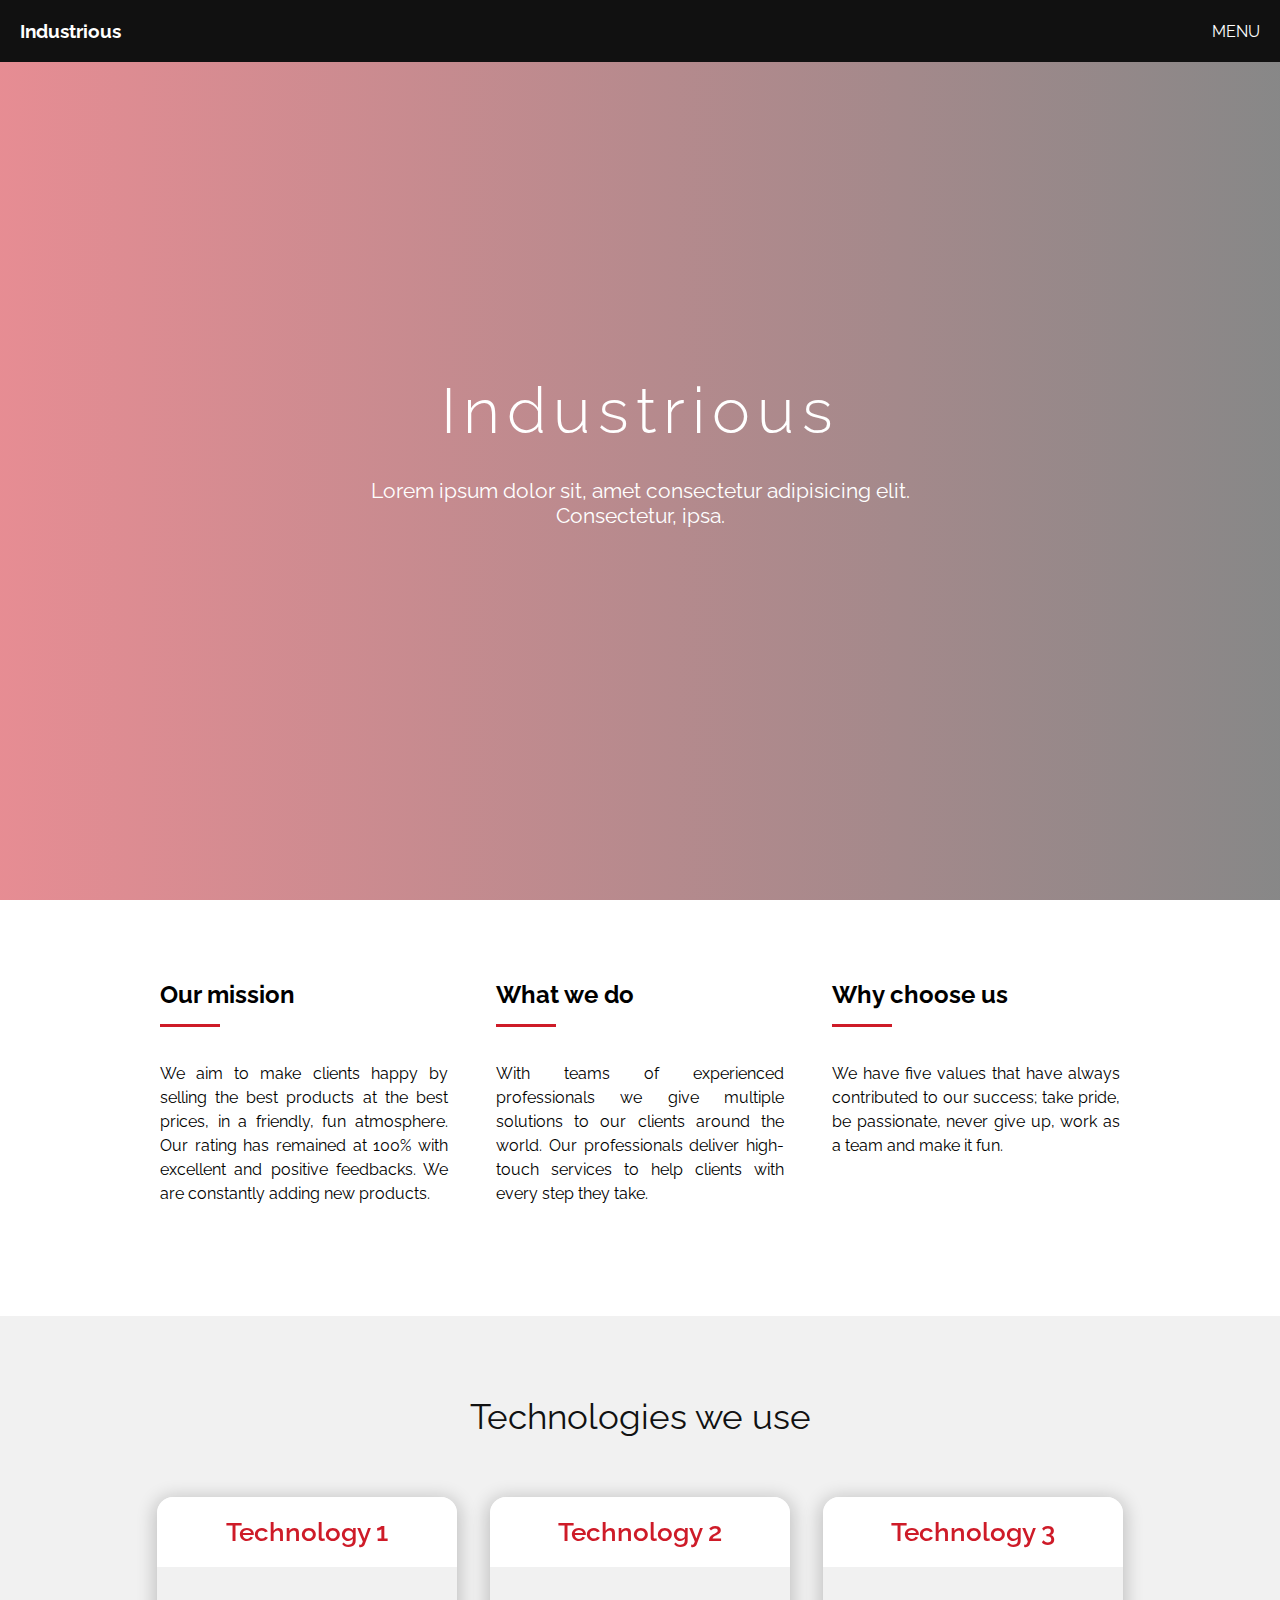
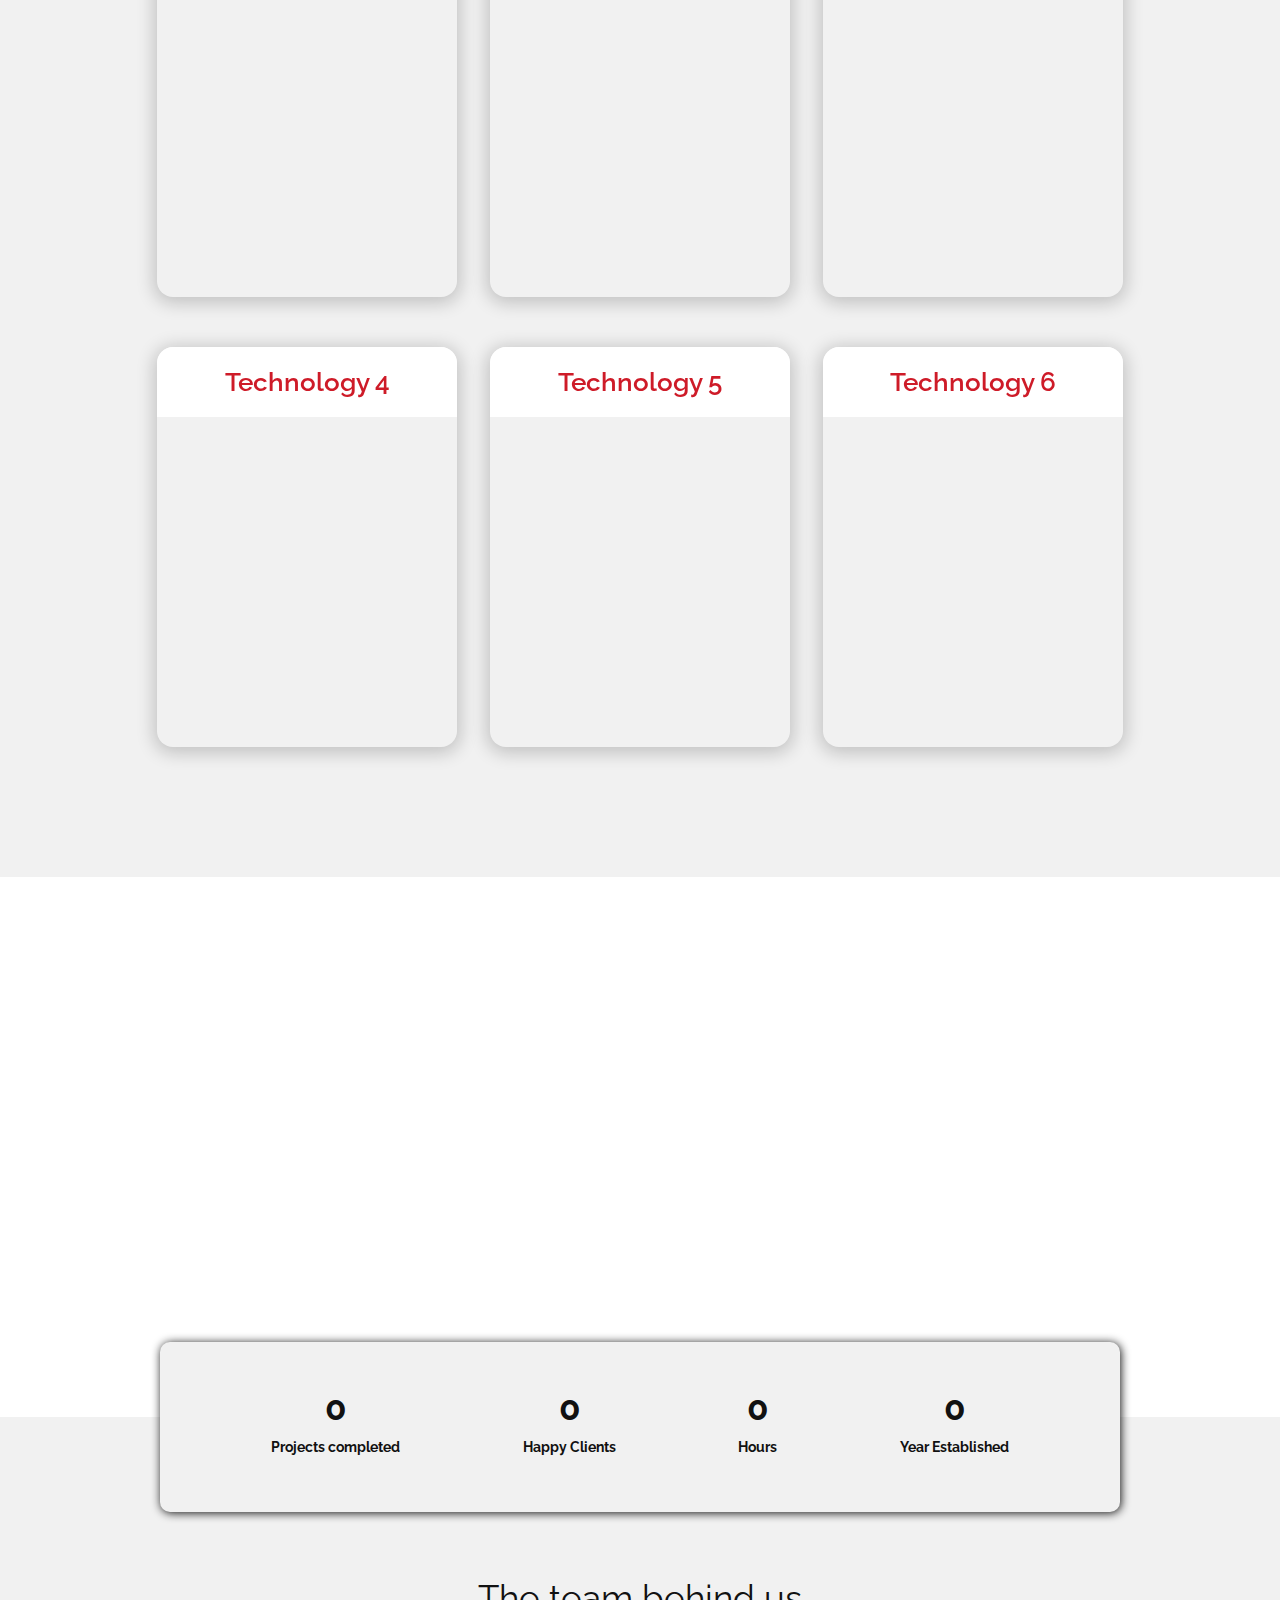
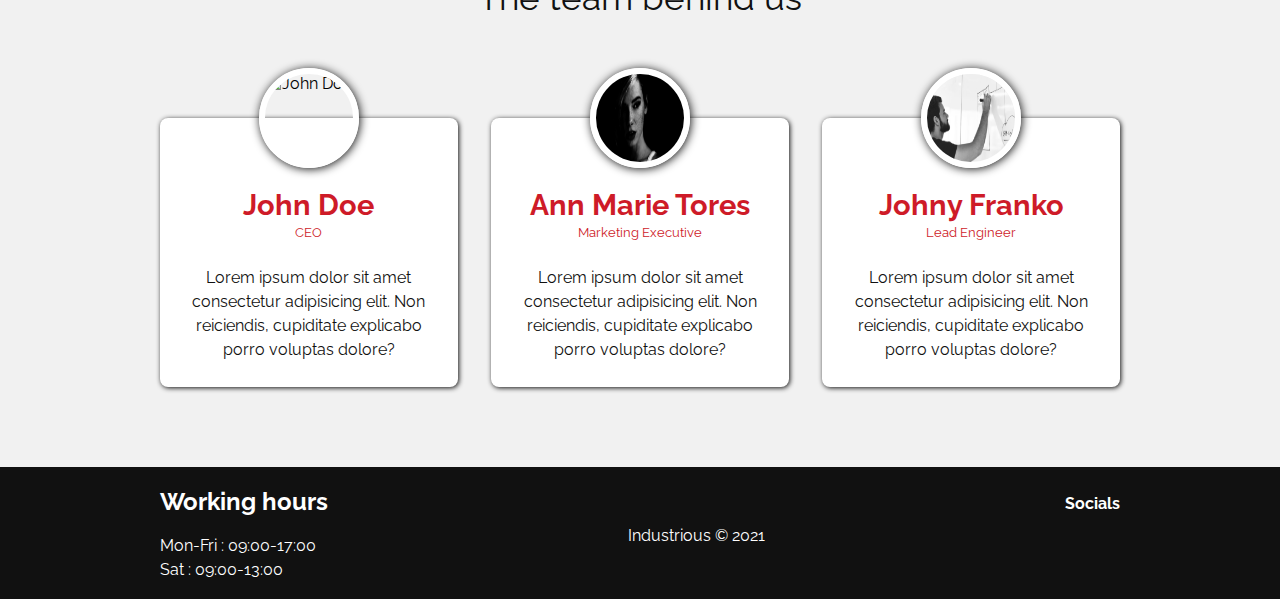
==== commit ffd99ad9: "Merge branch 'master' into Aleksandar4" ====
--- a/index.html
+++ b/index.html
@@ -39,14 +39,15 @@
     </div>
     <div class="video">
       <video class="video" width="100%" autoplay muted loop>
-        <source src="img/video.mp4" type="video/mp4">
-        <source  src="img/video.webm" type="video/webm">
+
+        <source src="img/video.mp4" type="video/mp4" />
+        <source src="img/video.webm" type="video/webm" />
+
         Your browser is not supported!
       </video>
     </div>
     <div class="content">
       <h1>Industrious</h1>
-      <!-- <p>Lorem ipsum dolor sit amet consectetur adipisicing elit. Facere architecto esse molestias repellendus, possimus unde? Iure perferendis, molestias quo cumque, accusamus porro fugit distinctio possimus dolores neque omnis necessitatibus unde.</p> -->
       <p>Lorem ipsum dolor sit, amet consectetur adipisicing elit. Consectetur, ipsa.</p>
     </div>
   </header>
@@ -61,14 +62,12 @@
     <article>
       <h3>What we do</h3>
       <p>With teams of experienced professionals we give multiple solutions to our clients around the world. Our
-        professionals deliver high-touch services to help clients with every step they take.
-      </p>
+        professionals deliver high-touch services to help clients with every step they take.</p>
     </article>
     <article>
       <h3>Why choose us</h3>
       <p>We have five values that have always contributed to our success; take pride, be passionate, never give up, work
-        as a team and make it fun.
-      </p>
+        as a team and make it fun.</p>
     </article>
   </section>
 
@@ -88,11 +87,13 @@
                 <h2>Technology 1</h2>
               </div>
               <div class="card_body">
-                <p>Lorem ipsum dolor sit amet consectetur, adipisicing elit. Mollitia recusandae delectus quia
-                  temporibus excepturi ea similique, in quibusdam nihil id tempora beatae soluta, inventore
-                  exercitationem animi fuga cum ab, aliquam dolorum adipisci fugit eius quo libero architecto!<br><br>
-                  Aspernatur odio ea ullam, provident nobis asperiores quisquam unde, obcaecati sequi voluptas nemo enim
-                  perferendis, officia corrupti hic in minima eveniet reprehenderit adipisci.</p>
+                <p>
+                  Lorem ipsum dolor sit amet consectetur, adipisicing elit. Mollitia recusandae delectus quia temporibus
+                  excepturi ea similique, in quibusdam nihil id tempora beatae soluta, inventore exercitationem animi
+                  fuga cum ab, aliquam dolorum adipisci fugit eius quo libero architecto!<br /><br />
+                  Aspernatur odio ea ullam, provident nobis asperiores quisquam unde, obcaecati sequi voluptas nemo enim
+                  perferendis, officia corrupti hic in minima eveniet reprehenderit adipisci.
+                </p>
               </div>
             </div>
           </div>
@@ -100,7 +101,7 @@
       </div>
       <div class="card">
         <div id="card-2" class="card_inner">
-          <div class="card_face card_face--front " id="tech-2">
+          <div class="card_face card_face--front" id="tech-2">
             <h2>Technology 2</h2>
           </div>
           <div class="card_face card_face--back">
@@ -109,11 +110,13 @@
                 <h2>Technology 2</h2>
               </div>
               <div class="card_body">
-                <p>Lorem ipsum dolor sit amet consectetur, adipisicing elit. Mollitia recusandae delectus quia
-                  temporibus excepturi ea similique, in quibusdam nihil id tempora beatae soluta, inventore
-                  exercitationem animi fuga cum ab, aliquam dolorum adipisci fugit eius quo libero architecto!<br><br>
-                  Aspernatur odio ea ullam, provident nobis asperiores quisquam unde, obcaecati sequi voluptas nemo enim
-                  perferendis, officia corrupti hic in minima eveniet reprehenderit adipisci.</p>
+                <p>
+                  Lorem ipsum dolor sit amet consectetur, adipisicing elit. Mollitia recusandae delectus quia temporibus
+                  excepturi ea similique, in quibusdam nihil id tempora beatae soluta, inventore exercitationem animi
+                  fuga cum ab, aliquam dolorum adipisci fugit eius quo libero architecto!<br /><br />
+                  Aspernatur odio ea ullam, provident nobis asperiores quisquam unde, obcaecati sequi voluptas nemo enim
+                  perferendis, officia corrupti hic in minima eveniet reprehenderit adipisci.
+                </p>
               </div>
             </div>
           </div>
@@ -130,11 +133,13 @@
                 <h2>Technology 3</h2>
               </div>
               <div class="card_body">
-                <p>Lorem ipsum dolor sit amet consectetur, adipisicing elit. Mollitia recusandae delectus quia
-                  temporibus excepturi ea similique, in quibusdam nihil id tempora beatae soluta, inventore
-                  exercitationem animi fuga cum ab, aliquam dolorum adipisci fugit eius quo libero architecto!<br><br>
-                  Aspernatur odio ea ullam, provident nobis asperiores quisquam unde, obcaecati sequi voluptas nemo enim
-                  perferendis, officia corrupti hic in minima eveniet reprehenderit adipisci.</p>
+                <p>
+                  Lorem ipsum dolor sit amet consectetur, adipisicing elit. Mollitia recusandae delectus quia temporibus
+                  excepturi ea similique, in quibusdam nihil id tempora beatae soluta, inventore exercitationem animi
+                  fuga cum ab, aliquam dolorum adipisci fugit eius quo libero architecto!<br /><br />
+                  Aspernatur odio ea ullam, provident nobis asperiores quisquam unde, obcaecati sequi voluptas nemo enim
+                  perferendis, officia corrupti hic in minima eveniet reprehenderit adipisci.
+                </p>
               </div>
             </div>
           </div>
@@ -151,11 +156,13 @@
                 <h2>Technology 4</h2>
               </div>
               <div class="card_body">
-                <p>Lorem ipsum dolor sit amet consectetur, adipisicing elit. Mollitia recusandae delectus quia
-                  temporibus excepturi ea similique, in quibusdam nihil id tempora beatae soluta, inventore
-                  exercitationem animi fuga cum ab, aliquam dolorum adipisci fugit eius quo libero architecto!<br><br>
-                  Aspernatur odio ea ullam, provident nobis asperiores quisquam unde, obcaecati sequi voluptas nemo enim
-                  perferendis, officia corrupti hic in minima eveniet reprehenderit adipisci.</p>
+                <p>
+                  Lorem ipsum dolor sit amet consectetur, adipisicing elit. Mollitia recusandae delectus quia temporibus
+                  excepturi ea similique, in quibusdam nihil id tempora beatae soluta, inventore exercitationem animi
+                  fuga cum ab, aliquam dolorum adipisci fugit eius quo libero architecto!<br /><br />
+                  Aspernatur odio ea ullam, provident nobis asperiores quisquam unde, obcaecati sequi voluptas nemo enim
+                  perferendis, officia corrupti hic in minima eveniet reprehenderit adipisci.
+                </p>
               </div>
             </div>
           </div>
@@ -172,11 +179,13 @@
                 <h2>Technology 5</h2>
               </div>
               <div class="card_body">
-                <p>Lorem ipsum dolor sit amet consectetur, adipisicing elit. Mollitia recusandae delectus quia
-                  temporibus excepturi ea similique, in quibusdam nihil id tempora beatae soluta, inventore
-                  exercitationem animi fuga cum ab, aliquam dolorum adipisci fugit eius quo libero architecto!<br><br>
-                  Aspernatur odio ea ullam, provident nobis asperiores quisquam unde, obcaecati sequi voluptas nemo enim
-                  perferendis, officia corrupti hic in minima eveniet reprehenderit adipisci.</p>
+                <p>
+                  Lorem ipsum dolor sit amet consectetur, adipisicing elit. Mollitia recusandae delectus quia temporibus
+                  excepturi ea similique, in quibusdam nihil id tempora beatae soluta, inventore exercitationem animi
+                  fuga cum ab, aliquam dolorum adipisci fugit eius quo libero architecto!<br /><br />
+                  Aspernatur odio ea ullam, provident nobis asperiores quisquam unde, obcaecati sequi voluptas nemo enim
+                  perferendis, officia corrupti hic in minima eveniet reprehenderit adipisci.
+                </p>
               </div>
             </div>
           </div>
@@ -193,11 +202,13 @@
                 <h2>Technology 6</h2>
               </div>
               <div class="card_body">
-                <p>Lorem ipsum dolor sit amet consectetur, adipisicing elit. Mollitia recusandae delectus quia
-                  temporibus excepturi ea similique, in quibusdam nihil id tempora beatae soluta, inventore
-                  exercitationem animi fuga cum ab, aliquam dolorum adipisci fugit eius quo libero architecto!<br><br>
-                  Aspernatur odio ea ullam, provident nobis asperiores quisquam unde, obcaecati sequi voluptas nemo enim
-                  perferendis, officia corrupti hic in minima eveniet reprehenderit adipisci.</p>
+                <p>
+                  Lorem ipsum dolor sit amet consectetur, adipisicing elit. Mollitia recusandae delectus quia temporibus
+                  excepturi ea similique, in quibusdam nihil id tempora beatae soluta, inventore exercitationem animi
+                  fuga cum ab, aliquam dolorum adipisci fugit eius quo libero architecto!<br /><br />
+                  Aspernatur odio ea ullam, provident nobis asperiores quisquam unde, obcaecati sequi voluptas nemo enim
+                  perferendis, officia corrupti hic in minima eveniet reprehenderit adipisci.
+                </p>
               </div>
             </div>
           </div>
@@ -265,12 +276,12 @@
     <div class="container">
       <article class="firstCounter">
         <i class="fas fa-tasks fa-2x"></i>
-        <p id="firstCount" data-num="100">450</p>
+        <p id="firstCount" data-num="450">0</p>
         <h3>Projects completed</h3>
       </article>
       <article class="secondCounter">
         <i class="fas fa-users fa-2x"></i>
-        <p id="secondCount" data-num="315">2800</p>
+        <p id="secondCount" data-num="315">0</p>
         <h3>Happy Clients</h3>
       </article>
       <article class="thirdCounter">
@@ -280,7 +291,7 @@
       </article>
       <article class="fourthCounter">
         <i class="fas fa-business-time fa-2x"></i>
-        <p id="fourthCount" data-num="301">2002</p>
+        <p id="fourthCount" data-num="2002">0</p>
         <h3>Year Established</h3>
       </article>
     </div>
--- a/css/style.css
+++ b/css/style.css
@@ -15,7 +15,9 @@
   margin: 0 auto; }
   @media (max-width: 1024px) {
     .container {
+
       width: 85%; } }
+
 
 .active {
   transform: translateX(100%); }
@@ -104,13 +106,18 @@
       font-size: 4em;
       letter-spacing: 7px;
       margin-bottom: 30px; }
+
       @media (max-width: 768px) {
         header .content h1 {
           font-size: 3rem;
           letter-spacing: 3px; } }
+
     header .content p {
       text-align: center;
       font-size: 1.3em; }
+      @media (max-width: 1024px) {
+        header .content p {
+          font-size: 1.1rem; } }
 
 .btn, .contact .container article:last-child form input[type="submit"] {
   color: #fff;
@@ -209,19 +216,27 @@
   background-color: #ffffff;
   padding: 80px 0; }
   .mission article {
-    flex: 0 0 30%; }
-    @media (max-width: 900px) {
+    flex: 0 0 30%;
+    margin-bottom: 30px; }
+    @media (max-width: 1024px) {
       .mission article {
         flex: 0 0 100%; }
         .mission article h3 {
+
           margin-top: 20px;
           text-align: center; }
           .mission article h3::after {
             text-align: center;
             margin: 15px auto !important; } }
+
     .mission article h3 {
       padding-bottom: 20px;
       font-size: 1.5rem; }
+      @media (max-width: 1024px) {
+        .mission article h3 {
+          padding-bottom: 10px;
+          font-size: 1.2rem;
+          text-align: center; } }
       .mission article h3::after {
         display: block;
         content: "";
@@ -229,6 +244,9 @@
         height: 3px;
         background: #ce1b28;
         margin: 15px 0; }
+        @media (max-width: 1024px) {
+          .mission article h3::after {
+            margin: 15px auto; } }
     .mission article p {
       line-height: 1.5;
       text-align: justify; }
@@ -329,7 +347,9 @@
             height: 100%; }
             .technologies .container .card .card_inner .card_face--back .card_content .card_header {
               position: relative;
+
               background-image: linear-gradient(to bottom left, #FE4880, #ce1b28);
+
               border-radius: 0 0 50% 0;
               color: #F3F3F3;
               font-weight: 600;
@@ -603,35 +623,45 @@
     align-items: center;
     justify-content: space-between; }
   .values article {
+
     flex: 0 0 45%; }
     @media (max-width: 768px) {
       .values article {
         flex: 0 0 20%;
         justify-content: flex-end; } }
+
     .values article h3 {
       font-size: 3rem;
       font-weight: 600;
       color: #ce1b28;
       text-shadow: 1px 1px 0px #f1f1f1; }
+
       @media (max-width: 768px) {
         .values article h3 {
           font-size: 2.5rem;
           writing-mode: vertical-rl; }
           .values article h3 .bk {
             display: none; } }
+
   .values .value {
     flex: 0 0 50%;
     display: flex;
     flex-wrap: wrap; }
     @media (max-width: 768px) {
       .values .value {
+
         flex: 0 0 70%;
         justify-content: center;
         flex-direction: column;
+
         text-align: center; } }
     .values .value article {
       flex: 0 0 45%;
-      margin-bottom: 20px; }
+      margin-bottom: 30px; }
+      @media (max-width: 768px) {
+        .values .value article {
+          flex: 0 0 100%;
+          text-align: center; } }
       .values .value article i {
         font-size: 1.4rem;
         padding-bottom: 15px;
@@ -653,6 +683,7 @@
   padding: 80px 0; }
   .introduction .container {
     display: flex;
+    flex-wrap: wrap;
     flex-direction: row;
     justify-content: space-between;
     align-items: center; }
@@ -670,7 +701,12 @@
       justify-content: space-between;
       align-items: flex-start;
       padding-right: 20px;
-      text-align: justify; }
+      text-align: justify;
+      margin-bottom: 30px; }
+      @media (max-width: 1024px) {
+        .introduction .container article:first-child {
+          flex: 0 0 100%;
+          align-items: center; } }
       .introduction .container article:first-child h2 {
         font-size: 2.2rem;
         color: #111111;
@@ -682,6 +718,11 @@
           height: 3px;
           background: #ce1b28;
           margin: 15px 0 30px 0; }
+        @media (max-width: 1024px) {
+          .introduction .container article:first-child h2 {
+            font-size: 1.8rem; }
+            .introduction .container article:first-child h2::after {
+              margin: 15px auto 30px auto; } }
       .introduction .container article:first-child .introText {
         display: flex;
         align-items: flex-start; }
@@ -701,13 +742,23 @@
           font-size: 1.1rem;
           color: #111111;
           line-height: 1.5; }
+          @media (max-width: 1024px) {
+            .introduction .container article:first-child .introText p {
+              font-size: 1rem; } }
       .introduction .container article:first-child p {
         font-size: 1.1rem;
         color: #111111;
         line-height: 1.5; }
+        @media (max-width: 1024px) {
+          .introduction .container article:first-child p {
+            font-size: 1rem; } }
     .introduction .container article:last-child {
       flex: 0 0 38%;
       border-radius: 30px; }
+      @media (max-width: 1024px) {
+        .introduction .container article:last-child {
+          flex: 0 0 100%;
+          align-items: center; } }
       .introduction .container article:last-child img {
         width: 100%;
         height: auto;
@@ -734,6 +785,7 @@
     text-align: center;
     margin-bottom: 60px;
     color: #fff; }
+
     @media (max-width: 768px) {
       .principles .container h2 {
         font-size: 1.7rem;
@@ -744,19 +796,21 @@
       .principles .container p {
         font-size: 1.1rem; } }
 
+
 /**************
 blog
 **************/
-.blog {
+.blog, .single {
   padding: 80px 0;
   background-color: #f1f1f1; }
-  .blog h2 {
+  .blog h2, .single h2 {
     text-align: center;
     color: #ce1b28;
     margin-bottom: 30px;
     font-size: 1.9rem; }
-  .blog .container {
+  .blog .container, .single .container {
     display: flex;
+
     justify-content: space-between;
     flex-wrap: wrap; }
     .blog .container main {
@@ -783,46 +837,66 @@
               width: 100% !important;
               height: 250px; } }
           .blog .container main article .featured-image img {
+
+  
+     .single .container main {
+      flex: 0 0 70%; }
+      .single .container main article {
+        display: flex;
+        margin-bottom: 30px;
+        border-radius: 10px;
+        box-shadow: 1px 1px 5px #111111; }
+       .single .container main article .featured-image {
+          padding: 20px; }
+          .single .container main article .featured-image img {
+
             width: 300px;
             height: 250px; }
-        .blog .container main article .text {
+        .blog .container main article .text, .single .container main article .text {
           display: flex;
           flex-direction: column;
           justify-content: center;
           padding: 20px;
           color: #111111; }
-          .blog .container main article .text h4 {
+          .blog .container main article .text h4, .single .container main article .text h4 {
             font-size: 1.4rem;
             margin-bottom: 15px; }
-          .blog .container main article .text h3 {
+          .blog .container main article .text h3, .single .container main article .text h3 {
             font-size: 1.5rem;
             color: #ce1b28;
             margin-bottom: 15px; }
-          .blog .container main article .text button {
+          .blog .container main article .text button, .single .container main article .text button {
             background: #ce1b28;
-            color: #fff;
-            padding: 5px;
+            padding: 10px 20px;
             font-size: 1.1rem;
             margin-top: 15px;
             border: 0;
             cursor: pointer; }
-            .blog .container main article .text button:hover {
+            .blog .container main article .text button:hover, .single .container main article .text button:hover {
               transition: 0.3s ease all;
               color: #fff;
               background: #111111;
-              box-shadow: 1px 1px 10px #111111; }
-    .blog .container aside {
+              box-shadow: 1px 1px 5px #111111; }
+            .blog .container main article .text button a, .single .container main article .text button a {
+              color: #fff;
+              text-decoration: none; }
+    .blog .container aside, .single .container aside {
       flex: 0 0 27%; }
+
       @media (max-width: 768px) {
         .blog .container aside {
           flex: 0 0 100%;
           display: flex;
           justify-content: space-between; } }
       .blog .container aside .widget {
+
+     .single .container aside .widget {
+
         margin-bottom: 30px;
         border-radius: 10px;
-        box-shadow: 1px 1px 10px #111111;
+        box-shadow: 1px 1px 5px #111111;
         padding: 38px; }
+
         @media (max-width: 768px) {
           .blog .container aside .widget {
             padding: 10px;
@@ -835,16 +909,24 @@
             .blog .container aside .widget h3 {
               font-size: 1.3rem; } }
         .blog .container aside .widget ul {
+
+        .single .container aside .widget h3 {
+          font-size: 1.7rem;
+          color: #ce1b28;
+          margin-bottom: 25px; }
+         .single .container aside .widget ul {
+
           list-style: none; }
-          .blog .container aside .widget ul li {
+          .blog .container aside .widget ul li, .single .container aside .widget ul li {
             margin-bottom: 11px;
             font-weight: bold;
             font-size: 1.2rem; }
-            .blog .container aside .widget ul li a {
+            .blog .container aside .widget ul li a, .single .container aside .widget ul li a {
               color: #111111;
               text-decoration: none; }
-              .blog .container aside .widget ul li a:hover {
-                text-shadow: 2px 2px 5px rgba(17, 17, 17, 0.5);
+              .blog .container aside .widget ul li a:hover, .single .container aside .widget ul li a:hover {
+                color: #ce1b28;
+                text-shadow: 0.2px 0.2px 0.5px rgba(17, 17, 17, 0.5);
                 transition: 0.3s ease all; }
 
 /*******************
@@ -863,7 +945,8 @@
     color: #fff; }
   .products p {
     font-size: 1.2rem;
-    text-align: center; }
+    text-align: center;
+    padding: 0 30px; }
   .products .products-groups {
     display: flex;
     justify-content: space-between;
@@ -880,7 +963,11 @@
       position: relative;
       box-shadow: 2px 2px 4px #434A42;
       margin-top: 50px; }
+
       @media (max-width: 1250px) {
+
+  
+
         .products .products-groups .group {
           flex: 0 0 47%;
           padding: 5px; } }
@@ -912,7 +999,8 @@
             .products .products-groups .group .front-slide h3 {
               font-size: 1rem; } }
         .products .products-groups .group .front-slide i {
-          color: gray; }
+          color: gray;
+          padding-bottom: 10px; }
       .products .products-groups .group .back-slide {
         height: 100%;
         width: 100%;
@@ -948,17 +1036,20 @@
                             }
                           }*/ }
           .products .products-groups .group .back-slide .back-slide-text article:first-child {
-            flex: 0 0 40%; }
+            flex: 0 0 35%; }
           .products .products-groups .group .back-slide .back-slide-text h3 {
+
             font-size: 1rem;
             text-transform: uppercase; }
             @media (max-width: 600px) {
               .products .products-groups .group .back-slide .back-slide-text h3 {
                 font-size: 0.9rem; } }
+
           .products .products-groups .group .back-slide .back-slide-text p {
             font-size: 1rem;
-            padding: 20px 0;
+            padding: 20px 5px 20px 0;
             line-height: 1.4; }
+
             @media (max-width: 768px) {
               .products .products-groups .group .back-slide .back-slide-text p {
                 padding: 15px 0; } }
@@ -1008,11 +1099,12 @@
   height: 90vh;
   padding: 80px 0; }
   @media (max-width: 1024px) {
-    .contact {
+       @media(max-width:768px) {
       height: 120vh; } }
   @media (max-width: 1024px) and (max-width: 768px) {
     .contact {
       height: 140vh; } }
+
 
   .contact .container {
     height: 100%;
@@ -1032,20 +1124,26 @@
       @media (max-width: 1024px) {
         .contact .container article:first-child {
           flex: 0 0 50%; }
-          .contact .container article:first-child h2 {
-            font-size: 2rem; }
           .contact .container article:first-child p {
             font-size: 1.1rem; } }
   @media (max-width: 1024px) and (max-width: 768px) {
     .contact .container article:first-child {
       flex: 0 0 100%;
-      margin-bottom: 20px; } }
-
-      .contact .container article:first-child h1 {
+      margin-bottom: 20px;
+      align-items: center; } }
+
+      .contact .container article:first-child h2 {
         font-size: 2.5rem;
-        margin-bottom: 10px; }
+        margin-bottom: 30px; }
+        @media (max-width: 768px) {
+          .contact .container article:first-child h2 {
+            font-size: 2rem; } }
+        @media (max-width: 1024px) {
+          .contact .container article:first-child h2 {
+            font-size: 2rem; } }
       .contact .container article:first-child p {
-        font-size: 1.3rem; }
+        font-size: 1.3rem;
+        text-align: justify; }
     .contact .container article:last-child {
       flex: 0 0 60%;
       display: flex;
@@ -1070,10 +1168,31 @@
           @media (max-width: 1024px) {
             .contact .container article:last-child form input {
               flex: 0 0 100%; } }
-        @media (max-width: 1024px) {
-          .contact .container article:last-child form input[type="submit"] {
-            display: inline-block;
-            flex: 0 0 32%; } }
+        .contact .container article:last-child form input[type="submit"] {
+          background: #ce1b28;
+          padding: 10px 20px;
+          font-size: 1.1rem;
+          margin-top: 15px;
+          border: 0;
+          cursor: pointer;
+          border-radius: 0;
+          text-transform: none;
+          font-weight: 300; }
+          .contact .container article:last-child form input[type="submit"]:hover {
+            transition: 0.3s ease all;
+            color: #fff;
+            background: #111111;
+            box-shadow: 1px 1px 5px #111111; }
+          .contact .container article:last-child form input[type="submit"] a {
+            color: #fff;
+            text-decoration: none; }
+          .contact .container article:last-child form input[type="submit"]:hover {
+            background-color: #fff;
+            color: #111111; }
+          @media (max-width: 1024px) {
+            .contact .container article:last-child form input[type="submit"] {
+              display: inline-block;
+              flex: 0 0 32%; } }
         .contact .container article:last-child form textarea {
           flex: 0 0 100%;
           padding: 20px;
@@ -1087,7 +1206,9 @@
   background-repeat: no-repeat;
   color: #fff; }
   .map .column {
+
     padding: 60px 0; }
+
     .map .column h2 {
       font-size: 2.2rem;
       color: #111111;
@@ -1107,6 +1228,7 @@
           flex-wrap: wrap;
           justify-content: space-between;
           align-items: flex-start; }
+
           .map .column .contact-region .contact-adress {
             flex: 0 0 45%;
             order: 1;
@@ -1122,6 +1244,7 @@
             .map .column .contact-region .contact-adress article {
               flex: 0 0 27%;
               padding: 10px 0; }
+
           .map .column .contact-region .contact-email {
             flex: 0 0 45%;
             order: 2;
@@ -1139,6 +1262,7 @@
           .map .column .contact-region .contact-map {
             flex: 0 0 100%;
             order: 3;
+
             min-height: 400px;
             max-width: 100%;
             margin-top: 20px;
@@ -1198,14 +1322,17 @@
           padding: 10px 0; }
           .map .column .contact-region .contact-email div a {
             color: #ce1b28; }
+
       .map .column .contact-region .contact-map {
         grid-area: map;
         width: 100%;
         height: 100%; }
 
+
 /***************
 PRODUCT-SINGLE
 **************/
+          
 .product-single {
   height: 100vh;
   background: linear-gradient(to right, rgba(206, 27, 40, 0.6), rgba(17, 17, 17, 0.6)), url(../img/plan.jpg);
@@ -1284,4 +1411,14 @@
                 text-shadow: 2px 2px 5px rgba(17, 17, 17, 0.5);
                 transition: 0.3s ease all; }
 
+/*********
+  BLOG-PAGE
+****************/
+.single .container main article {
+  flex-direction: column; }
+  .single .container main article .featured-image img {
+    width: 100%;
+    height: 100%; }
+
+
 /*# sourceMappingURL=style.css.map */
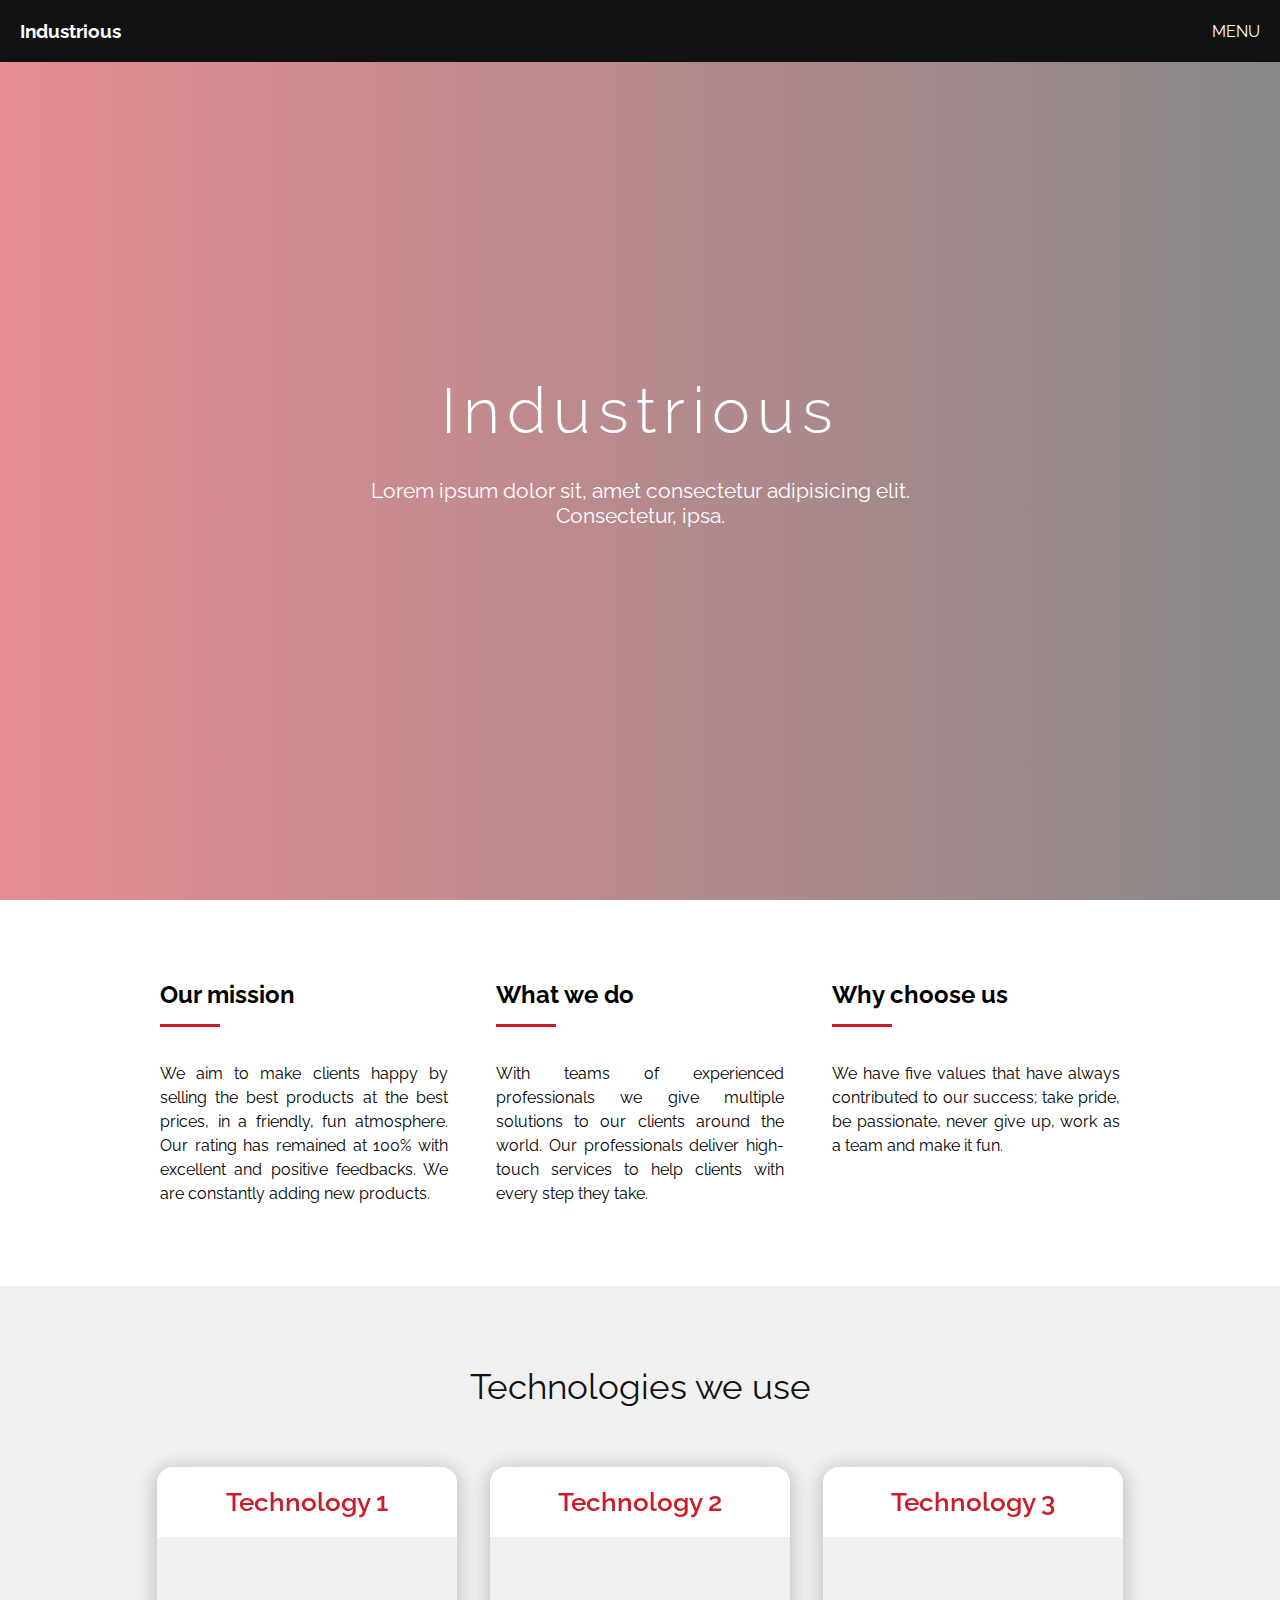
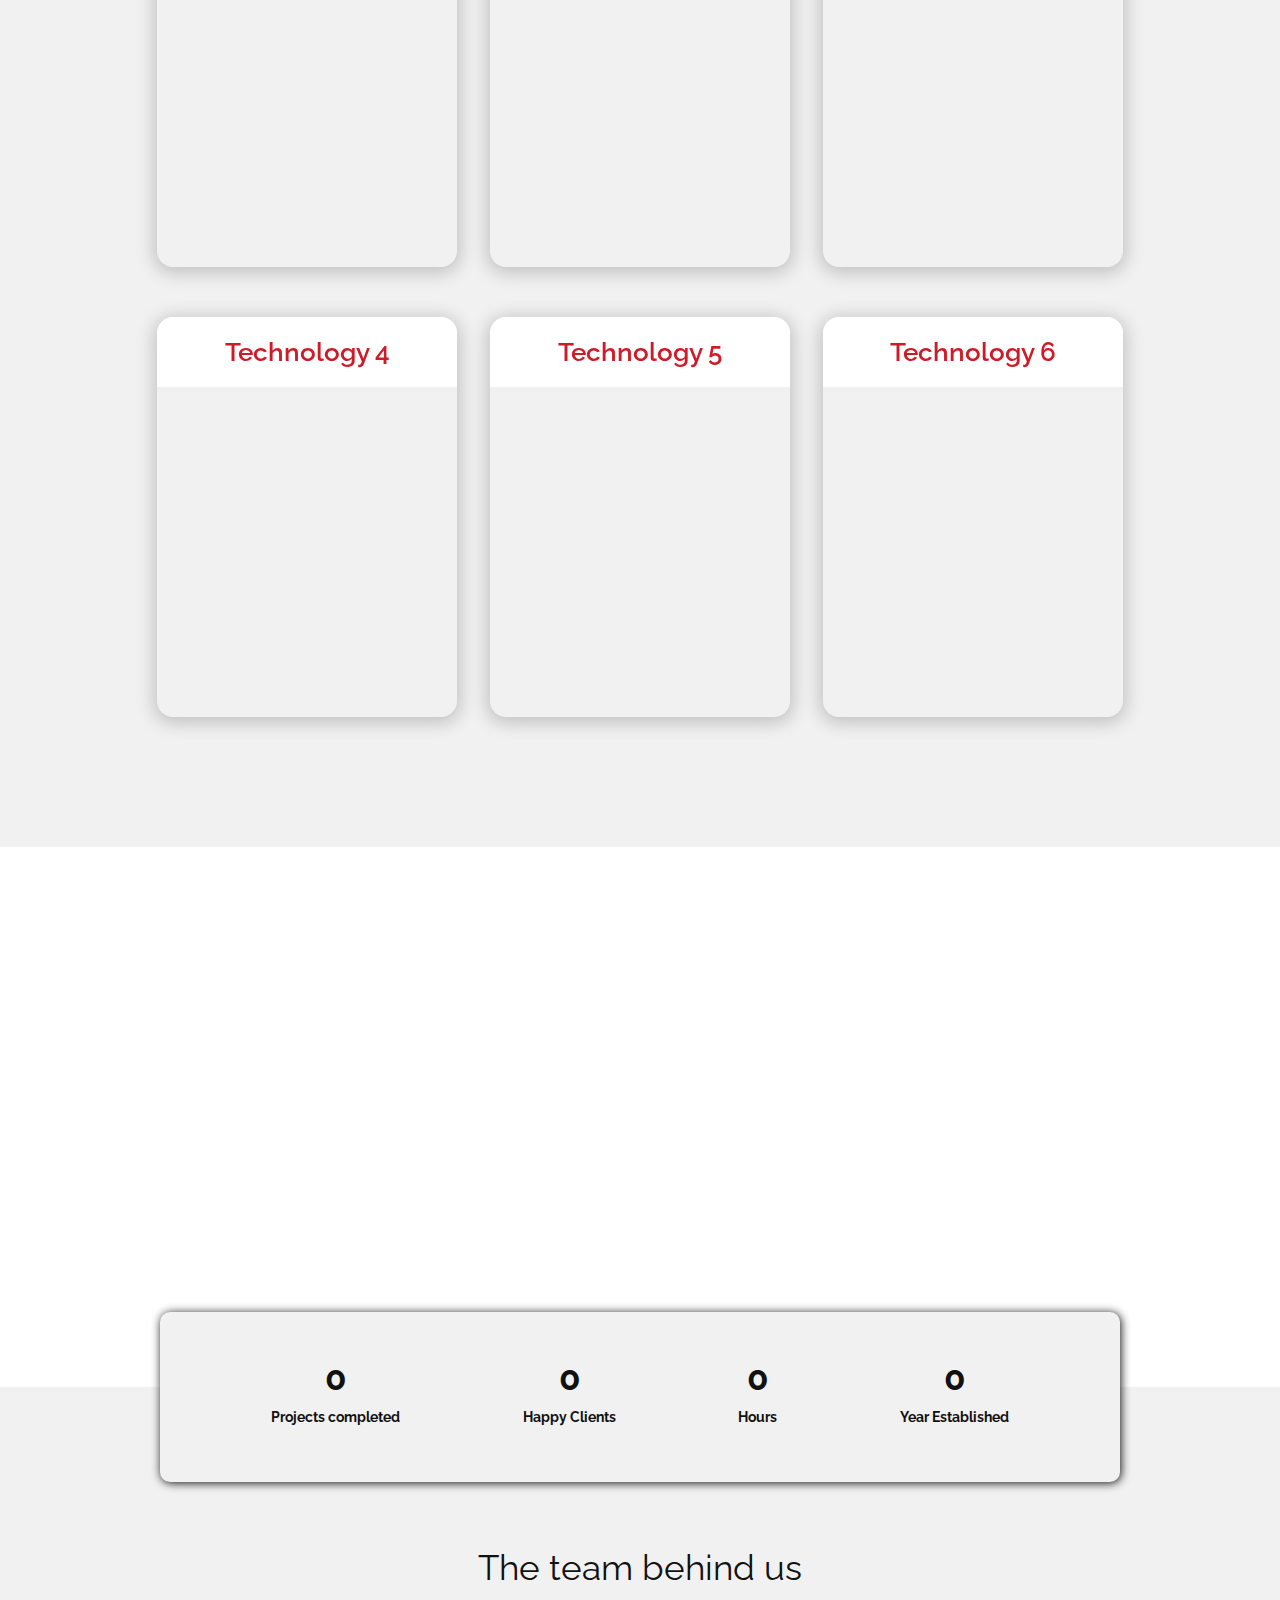
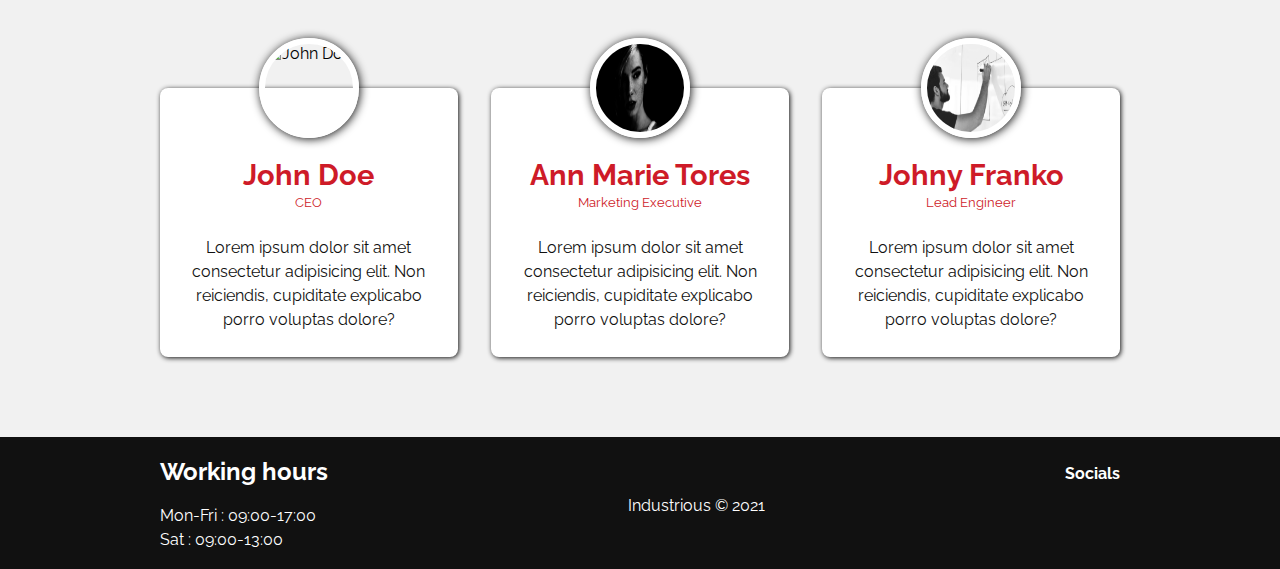
==== commit 02498fe3: "Merged with Marton6" ====
--- a/index.html
+++ b/index.html
@@ -9,6 +9,7 @@
     crossorigin="anonymous" />
   <link rel="stylesheet" href="css/style.css" />
   <script src="./js/main.js" defer></script>
+  <script src="./js/counter.js" defer></script>
   <title>Industrious</title>
 </head>
 
@@ -77,7 +78,7 @@
     <h2>Technologies we use</h2>
     <div class="container partners">
       <div class="card">
-        <div id="card-1" class="card_inner">
+        <div id="card" class="card_inner">
           <div class="card_face card_face--front" id="tech-1">
             <h2>Technology 1</h2>
           </div>
@@ -100,7 +101,7 @@
         </div>
       </div>
       <div class="card">
-        <div id="card-2" class="card_inner">
+        <div id="card" class="card_inner">
           <div class="card_face card_face--front" id="tech-2">
             <h2>Technology 2</h2>
           </div>
@@ -123,7 +124,7 @@
         </div>
       </div>
       <div class="card">
-        <div id="card-3" class="card_inner">
+        <div id="card" class="card_inner">
           <div class="card_face card_face--front" id="tech-3">
             <h2>Technology 3</h2>
           </div>
@@ -146,7 +147,7 @@
         </div>
       </div>
       <div class="card">
-        <div id="card-4" class="card_inner">
+        <div id="card" class="card_inner">
           <div class="card_face card_face--front" id="tech-4">
             <h2>Technology 4</h2>
           </div>
@@ -169,7 +170,7 @@
         </div>
       </div>
       <div class="card">
-        <div id="card-5" class="card_inner">
+        <div id="card" class="card_inner">
           <div class="card_face card_face--front" id="tech-5">
             <h2>Technology 5</h2>
           </div>
@@ -192,7 +193,7 @@
         </div>
       </div>
       <div class="card">
-        <div id="card-6" class="card_inner">
+        <div id="card" class="card_inner">
           <div class="card_face card_face--front" id="tech-6">
             <h2>Technology 6</h2>
           </div>
@@ -324,9 +325,9 @@
       </article>
     </div>
   </section>
-  
-  
- 
+
+
+
   <!--Footer-->
   <footer>
     <div class="container">
@@ -345,8 +346,8 @@
       </div>
     </div>
   </footer>
- 
-  
+
+
 </body>
 
 </html>--- a/css/style.css
+++ b/css/style.css
@@ -15,9 +15,7 @@
   margin: 0 auto; }
   @media (max-width: 1024px) {
     .container {
-
       width: 85%; } }
-
 
 .active {
   transform: translateX(100%); }
@@ -106,12 +104,16 @@
       font-size: 4em;
       letter-spacing: 7px;
       margin-bottom: 30px; }
-
+      @media (max-width: 1024px) {
+        header .content h1 {
+          font-size: 3rem; } }
+      @media (max-width: 414px) {
+        header .content h1 {
+          font-size: 2.2rem; } }
       @media (max-width: 768px) {
         header .content h1 {
           font-size: 3rem;
           letter-spacing: 3px; } }
-
     header .content p {
       text-align: center;
       font-size: 1.3em; }
@@ -216,27 +218,19 @@
   background-color: #ffffff;
   padding: 80px 0; }
   .mission article {
-    flex: 0 0 30%;
-    margin-bottom: 30px; }
-    @media (max-width: 1024px) {
+    flex: 0 0 30%; }
+    @media (max-width: 900px) {
       .mission article {
         flex: 0 0 100%; }
         .mission article h3 {
-
           margin-top: 20px;
           text-align: center; }
           .mission article h3::after {
             text-align: center;
             margin: 15px auto !important; } }
-
     .mission article h3 {
       padding-bottom: 20px;
       font-size: 1.5rem; }
-      @media (max-width: 1024px) {
-        .mission article h3 {
-          padding-bottom: 10px;
-          font-size: 1.2rem;
-          text-align: center; } }
       .mission article h3::after {
         display: block;
         content: "";
@@ -244,9 +238,6 @@
         height: 3px;
         background: #ce1b28;
         margin: 15px 0; }
-        @media (max-width: 1024px) {
-          .mission article h3::after {
-            margin: 15px auto; } }
     .mission article p {
       line-height: 1.5;
       text-align: justify; }
@@ -347,9 +338,7 @@
             height: 100%; }
             .technologies .container .card .card_inner .card_face--back .card_content .card_header {
               position: relative;
-
               background-image: linear-gradient(to bottom left, #FE4880, #ce1b28);
-
               border-radius: 0 0 50% 0;
               color: #F3F3F3;
               font-weight: 600;
@@ -620,40 +609,29 @@
   .values .container {
     display: flex;
     flex-wrap: wrap;
-    align-items: center;
-    justify-content: space-between; }
+    align-items: center; }
   .values article {
-
-    flex: 0 0 45%; }
+    flex: 0 0 45%;
+    margin-bottom: 40px; }
     @media (max-width: 768px) {
       .values article {
-        flex: 0 0 20%;
-        justify-content: flex-end; } }
-
+        flex: 0 0 100%;
+        text-align: center; } }
     .values article h3 {
       font-size: 3rem;
       font-weight: 600;
       color: #ce1b28;
       text-shadow: 1px 1px 0px #f1f1f1; }
-
-      @media (max-width: 768px) {
+      @media (max-width: 1024px) {
         .values article h3 {
-          font-size: 2.5rem;
-          writing-mode: vertical-rl; }
-          .values article h3 .bk {
-            display: none; } }
-
+          font-size: 2rem; } }
   .values .value {
     flex: 0 0 50%;
     display: flex;
     flex-wrap: wrap; }
     @media (max-width: 768px) {
       .values .value {
-
-        flex: 0 0 70%;
-        justify-content: center;
-        flex-direction: column;
-
+        flex: 0 0 100%;
         text-align: center; } }
     .values .value article {
       flex: 0 0 45%;
@@ -687,13 +665,6 @@
     flex-direction: row;
     justify-content: space-between;
     align-items: center; }
-    @media (max-width: 1024px) {
-      .introduction .container {
-        flex-direction: column; }
-        .introduction .container article:first-child {
-          order: 2; }
-        .introduction .container article:last-child {
-          padding-bottom: 30px; } }
     .introduction .container article:first-child {
       flex: 0 0 58%;
       display: flex;
@@ -720,7 +691,8 @@
           margin: 15px 0 30px 0; }
         @media (max-width: 1024px) {
           .introduction .container article:first-child h2 {
-            font-size: 1.8rem; }
+            font-size: 1.8rem;
+            text-align: center; }
             .introduction .container article:first-child h2::after {
               margin: 15px auto 30px auto; } }
       .introduction .container article:first-child .introText {
@@ -778,24 +750,16 @@
   align-items: center;
   text-align: center;
   color: #fff; }
-  .principles .container h2 {
+  .principles h2 {
     font-size: 2.2rem;
     color: #111111;
     font-weight: 400;
     text-align: center;
     margin-bottom: 60px;
     color: #fff; }
-
-    @media (max-width: 768px) {
-      .principles .container h2 {
-        font-size: 1.7rem;
-        margin-bottom: 30px; } }
-  .principles .container p {
-    font-size: 1.2rem; }
-    @media (max-width: 768px) {
-      .principles .container p {
-        font-size: 1.1rem; } }
-
+  .principles p {
+    font-size: 1.2rem;
+    padding: 0 30px; }
 
 /**************
 blog
@@ -810,46 +774,32 @@
     font-size: 1.9rem; }
   .blog .container, .single .container {
     display: flex;
-
     justify-content: space-between;
     flex-wrap: wrap; }
-    .blog .container main {
+    .blog .container main, .single .container main {
       flex: 0 0 70%; }
       @media (max-width: 1200px) {
-        .blog .container main {
+        .blog .container main, .single .container main {
           flex: 0 0 65%; } }
   @media (max-width: 1200px) and (max-width: 768px) {
-    .blog .container main {
+    .blog .container main, .single .container main {
       flex: 0 0 100%; } }
 
-      .blog .container main article {
+      .blog .container main article, .single .container main article {
         display: flex;
         margin-bottom: 30px;
         border-radius: 10px;
         box-shadow: 1px 1px 10px #111111; }
         @media (max-width: 1200px) {
-          .blog .container main article {
+          .blog .container main article, .single .container main article {
             flex-direction: column; } }
-        .blog .container main article .featured-image {
+        .blog .container main article .featured-image, .single .container main article .featured-image {
           padding: 20px; }
           @media (max-width: 1200px) {
-            .blog .container main article .featured-image img {
+            .blog .container main article .featured-image img, .single .container main article .featured-image img {
               width: 100% !important;
               height: 250px; } }
-          .blog .container main article .featured-image img {
-
-  
-     .single .container main {
-      flex: 0 0 70%; }
-      .single .container main article {
-        display: flex;
-        margin-bottom: 30px;
-        border-radius: 10px;
-        box-shadow: 1px 1px 5px #111111; }
-       .single .container main article .featured-image {
-          padding: 20px; }
-          .single .container main article .featured-image img {
-
+          .blog .container main article .featured-image img, .single .container main article .featured-image img {
             width: 300px;
             height: 250px; }
         .blog .container main article .text, .single .container main article .text {
@@ -882,40 +832,28 @@
               text-decoration: none; }
     .blog .container aside, .single .container aside {
       flex: 0 0 27%; }
-
       @media (max-width: 768px) {
-        .blog .container aside {
+        .blog .container aside, .single .container aside {
           flex: 0 0 100%;
           display: flex;
           justify-content: space-between; } }
-      .blog .container aside .widget {
-
-     .single .container aside .widget {
-
+      .blog .container aside .widget, .single .container aside .widget {
         margin-bottom: 30px;
         border-radius: 10px;
         box-shadow: 1px 1px 5px #111111;
         padding: 38px; }
-
         @media (max-width: 768px) {
-          .blog .container aside .widget {
+          .blog .container aside .widget, .single .container aside .widget {
             padding: 10px;
             flex: 0 0 48%; } }
-        .blog .container aside .widget h3 {
+        .blog .container aside .widget h3, .single .container aside .widget h3 {
           font-size: 1.7rem;
           color: #ce1b28;
           margin-bottom: 25px; }
           @media (max-width: 1024px) {
-            .blog .container aside .widget h3 {
+            .blog .container aside .widget h3, .single .container aside .widget h3 {
               font-size: 1.3rem; } }
-        .blog .container aside .widget ul {
-
-        .single .container aside .widget h3 {
-          font-size: 1.7rem;
-          color: #ce1b28;
-          margin-bottom: 25px; }
-         .single .container aside .widget ul {
-
+        .blog .container aside .widget ul, .single .container aside .widget ul {
           list-style: none; }
           .blog .container aside .widget ul li, .single .container aside .widget ul li {
             margin-bottom: 11px;
@@ -945,8 +883,7 @@
     color: #fff; }
   .products p {
     font-size: 1.2rem;
-    text-align: center;
-    padding: 0 30px; }
+    text-align: center; }
   .products .products-groups {
     display: flex;
     justify-content: space-between;
@@ -963,11 +900,7 @@
       position: relative;
       box-shadow: 2px 2px 4px #434A42;
       margin-top: 50px; }
-
       @media (max-width: 1250px) {
-
-  
-
         .products .products-groups .group {
           flex: 0 0 47%;
           padding: 5px; } }
@@ -999,8 +932,7 @@
             .products .products-groups .group .front-slide h3 {
               font-size: 1rem; } }
         .products .products-groups .group .front-slide i {
-          color: gray;
-          padding-bottom: 10px; }
+          color: gray; }
       .products .products-groups .group .back-slide {
         height: 100%;
         width: 100%;
@@ -1036,20 +968,17 @@
                             }
                           }*/ }
           .products .products-groups .group .back-slide .back-slide-text article:first-child {
-            flex: 0 0 35%; }
+            flex: 0 0 40%; }
           .products .products-groups .group .back-slide .back-slide-text h3 {
-
             font-size: 1rem;
             text-transform: uppercase; }
             @media (max-width: 600px) {
               .products .products-groups .group .back-slide .back-slide-text h3 {
                 font-size: 0.9rem; } }
-
           .products .products-groups .group .back-slide .back-slide-text p {
             font-size: 1rem;
-            padding: 20px 5px 20px 0;
+            padding: 20px 0;
             line-height: 1.4; }
-
             @media (max-width: 768px) {
               .products .products-groups .group .back-slide .back-slide-text p {
                 padding: 15px 0; } }
@@ -1073,6 +1002,63 @@
           transition: 0.3s ease all; }
           .products .products-groups .group:hover .front-slide i {
             color: #fff; } }
+      .products .products-groups .group .back-slide {
+        height: 100%;
+        width: 100%;
+        z-index: 1;
+        background: #fff;
+        position: absolute;
+        top: 0;
+        left: 0;
+        display: flex;
+        justify-content: space-around;
+        flex-direction: column;
+        align-items: center;
+        color: black;
+        text-align: center; }
+        .products .products-groups .group .back-slide .back-slide-text {
+          display: flex;
+          padding: 15px; }
+          .products .products-groups .group .back-slide .back-slide-text article:first-child {
+            flex: 0 0 35%; }
+          .products .products-groups .group .back-slide .back-slide-text h3 {
+            text-transform: uppercase;
+            font-size: 1.2rem; }
+            @media (max-width: 1290px) {
+              .products .products-groups .group .back-slide .back-slide-text h3 {
+                font-size: 1rem; } }
+          .products .products-groups .group .back-slide .back-slide-text p {
+            font-size: 1rem;
+            padding: 20px 5px 20px 0;
+            line-height: 1.4; }
+            @media (max-width: 1290px) {
+              .products .products-groups .group .back-slide .back-slide-text p {
+                font-size: .9rem; } }
+          .products .products-groups .group .back-slide .back-slide-text button {
+            background: #ce1b28;
+            padding: 10px 20px;
+            font-size: 1.1rem;
+            margin-top: 15px;
+            border: 0;
+            cursor: pointer; }
+            .products .products-groups .group .back-slide .back-slide-text button:hover {
+              transition: 0.3s ease all;
+              color: #fff;
+              background: #111111;
+              box-shadow: 1px 1px 5px #111111; }
+            .products .products-groups .group .back-slide .back-slide-text button a {
+              color: #fff;
+              text-decoration: none; }
+      .products .products-groups .group:hover .front-slide {
+        transform: scale(0.4);
+        top: 40px;
+        left: -35%;
+        background: #ce1b28;
+        /* background: linear-gradient(to right, rgba($primary, 0.8), rgba($red, 0.8));*/
+        color: #fff;
+        transition: 0.3s ease all; }
+        .products .products-groups .group:hover .front-slide i {
+          color: #fff; }
 
 @media (max-width: 1024px) {
   .animate {
@@ -1096,15 +1082,13 @@
   background-image: linear-gradient(rgba(35, 44, 51, 0.8), rgba(35, 44, 51, 0.95)), url(../img/man.jpg);
   background-size: cover;
   background-repeat: no-repeat;
-  height: 90vh;
-  padding: 80px 0; }
+  padding: 200px 0; }
   @media (max-width: 1024px) {
-       @media(max-width:768px) {
-      height: 120vh; } }
+    .contact {
+      padding: 100px 0; } }
   @media (max-width: 1024px) and (max-width: 768px) {
     .contact {
-      height: 140vh; } }
-
+      height: 50px 0; } }
 
   .contact .container {
     height: 100%;
@@ -1168,31 +1152,10 @@
           @media (max-width: 1024px) {
             .contact .container article:last-child form input {
               flex: 0 0 100%; } }
-        .contact .container article:last-child form input[type="submit"] {
-          background: #ce1b28;
-          padding: 10px 20px;
-          font-size: 1.1rem;
-          margin-top: 15px;
-          border: 0;
-          cursor: pointer;
-          border-radius: 0;
-          text-transform: none;
-          font-weight: 300; }
-          .contact .container article:last-child form input[type="submit"]:hover {
-            transition: 0.3s ease all;
-            color: #fff;
-            background: #111111;
-            box-shadow: 1px 1px 5px #111111; }
-          .contact .container article:last-child form input[type="submit"] a {
-            color: #fff;
-            text-decoration: none; }
-          .contact .container article:last-child form input[type="submit"]:hover {
-            background-color: #fff;
-            color: #111111; }
-          @media (max-width: 1024px) {
-            .contact .container article:last-child form input[type="submit"] {
-              display: inline-block;
-              flex: 0 0 32%; } }
+        @media (max-width: 1024px) {
+          .contact .container article:last-child form input[type="submit"] {
+            display: inline-block;
+            flex: 0 0 32%; } }
         .contact .container article:last-child form textarea {
           flex: 0 0 100%;
           padding: 20px;
@@ -1206,9 +1169,7 @@
   background-repeat: no-repeat;
   color: #fff; }
   .map .column {
-
     padding: 60px 0; }
-
     .map .column h2 {
       font-size: 2.2rem;
       color: #111111;
@@ -1228,7 +1189,6 @@
           flex-wrap: wrap;
           justify-content: space-between;
           align-items: flex-start; }
-
           .map .column .contact-region .contact-adress {
             flex: 0 0 45%;
             order: 1;
@@ -1244,7 +1204,6 @@
             .map .column .contact-region .contact-adress article {
               flex: 0 0 27%;
               padding: 10px 0; }
-
           .map .column .contact-region .contact-email {
             flex: 0 0 45%;
             order: 2;
@@ -1262,7 +1221,6 @@
           .map .column .contact-region .contact-map {
             flex: 0 0 100%;
             order: 3;
-
             min-height: 400px;
             max-width: 100%;
             margin-top: 20px;
@@ -1322,17 +1280,23 @@
           padding: 10px 0; }
           .map .column .contact-region .contact-email div a {
             color: #ce1b28; }
-
       .map .column .contact-region .contact-map {
         grid-area: map;
         width: 100%;
         height: 100%; }
 
+/*********** 
+single 
+*************/
+.single .container main article {
+  flex-direction: column; }
+  .single .container main article .featured-image img {
+    width: 100%;
+    height: 100%; }
 
 /***************
 PRODUCT-SINGLE
 **************/
-          
 .product-single {
   height: 100vh;
   background: linear-gradient(to right, rgba(206, 27, 40, 0.6), rgba(17, 17, 17, 0.6)), url(../img/plan.jpg);
@@ -1411,14 +1375,4 @@
                 text-shadow: 2px 2px 5px rgba(17, 17, 17, 0.5);
                 transition: 0.3s ease all; }
 
-/*********
-  BLOG-PAGE
-****************/
-.single .container main article {
-  flex-direction: column; }
-  .single .container main article .featured-image img {
-    width: 100%;
-    height: 100%; }
-
-
 /*# sourceMappingURL=style.css.map */
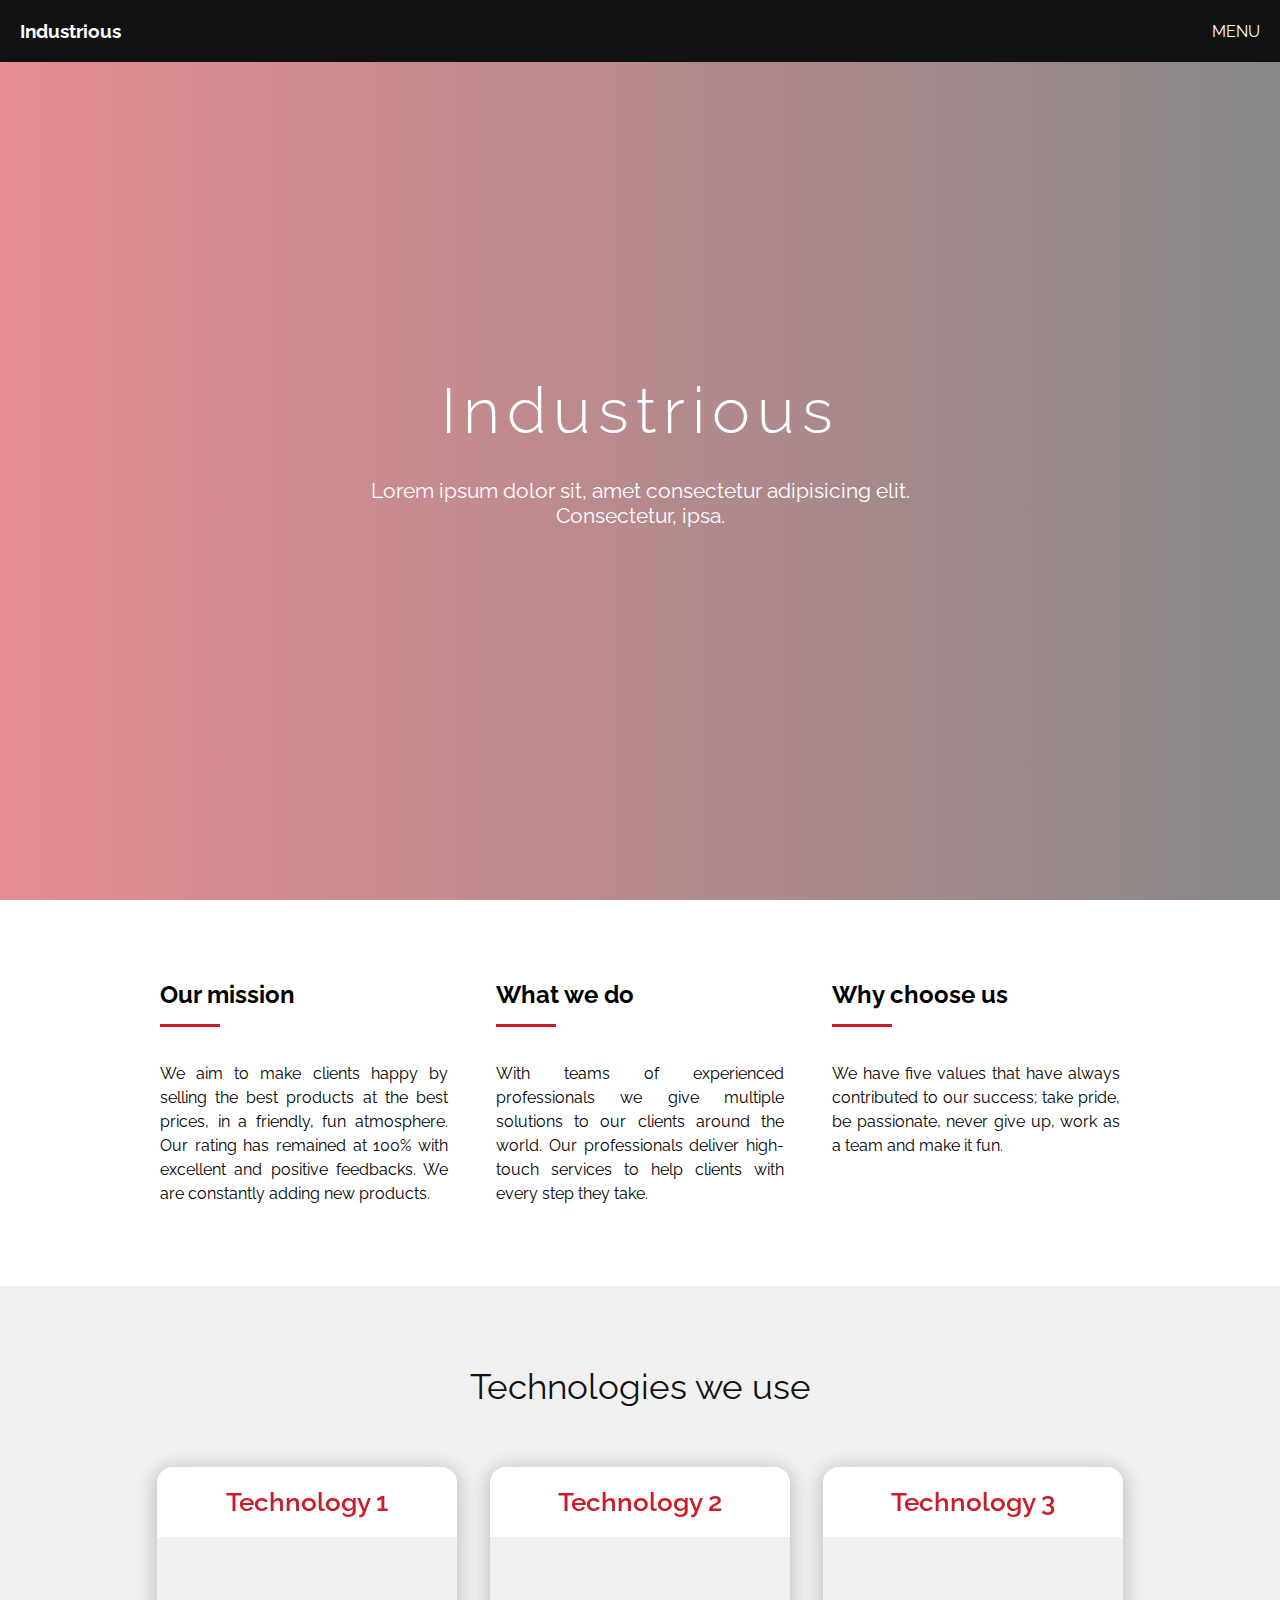
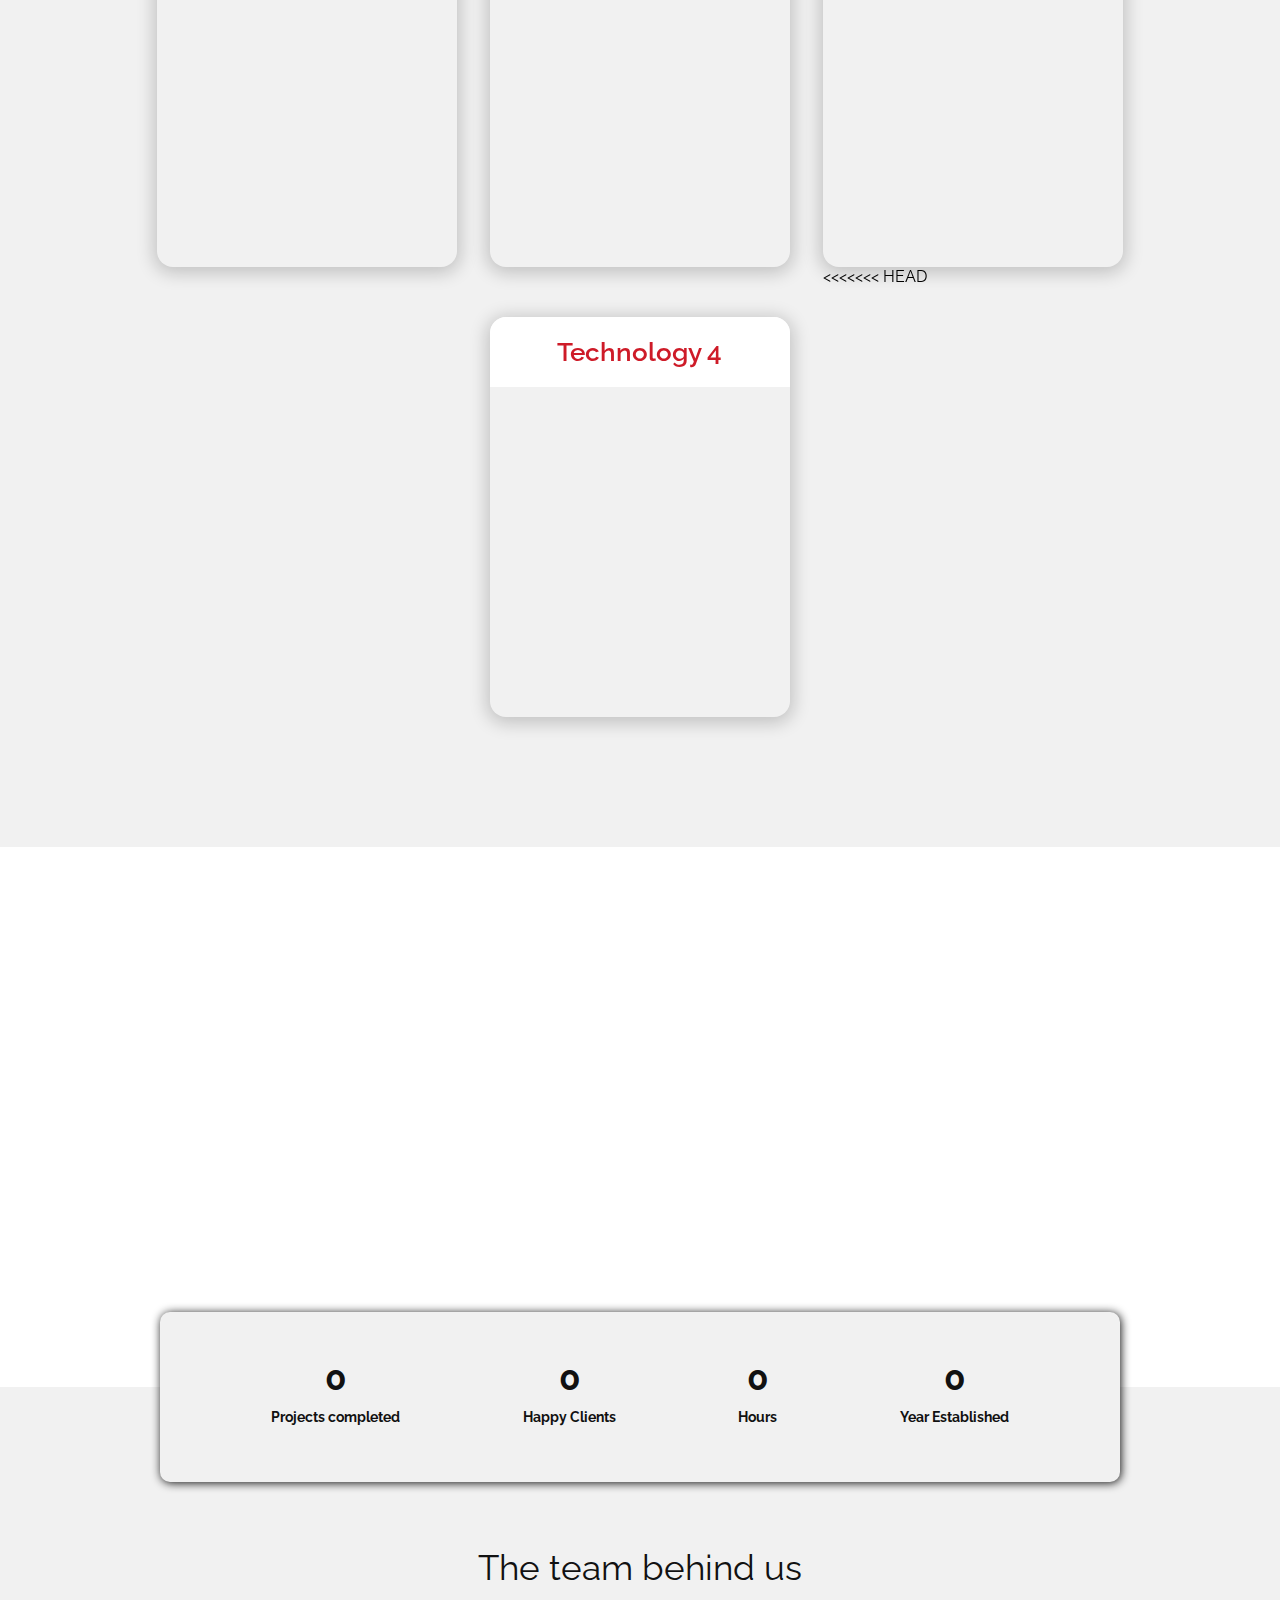
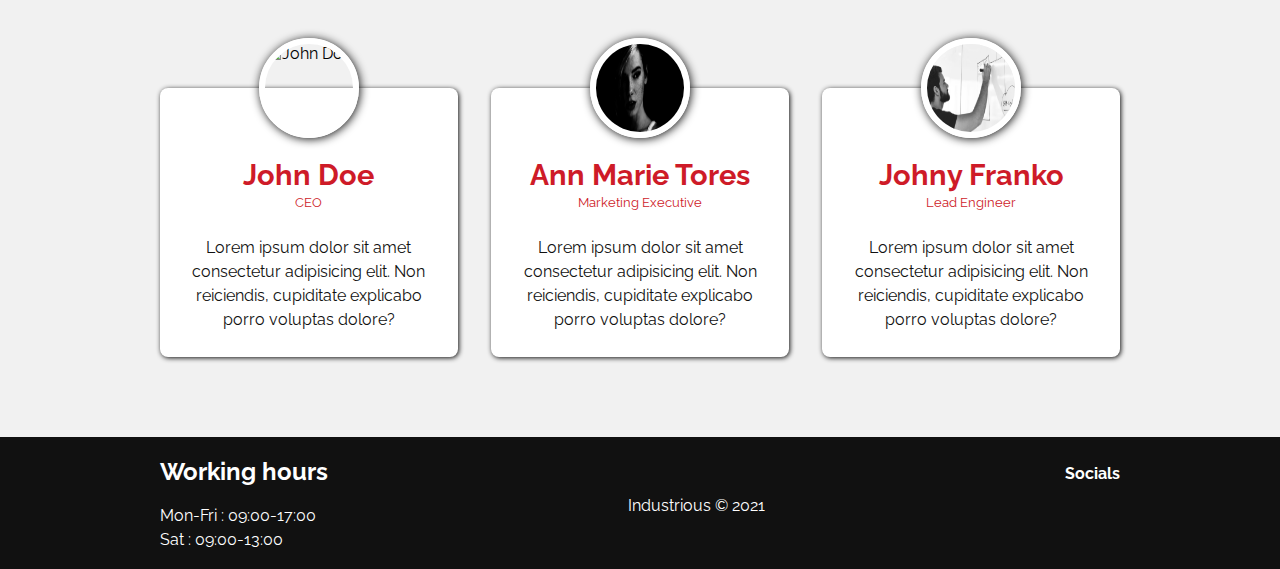
==== commit 0fe4a5ff: "Merged with Marton6 again" ====
--- a/index.html
+++ b/index.html
@@ -145,79 +145,160 @@
             </div>
           </div>
         </div>
-      </div>
-      <div class="card">
-        <div id="card" class="card_inner">
-          <div class="card_face card_face--front" id="tech-4">
-            <h2>Technology 4</h2>
-          </div>
-          <div class="card_face card_face--back">
-            <div class="card_content">
-              <div class="card_header">
+        <<<<<<< HEAD </div>
+          <div class="card">
+            <div id="card" class="card_inner">
+              <div class="card_face card_face--front" id="tech-4">
                 <h2>Technology 4</h2>
               </div>
-              <div class="card_body">
-                <p>
-                  Lorem ipsum dolor sit amet consectetur, adipisicing elit. Mollitia recusandae delectus quia temporibus
-                  excepturi ea similique, in quibusdam nihil id tempora beatae soluta, inventore exercitationem animi
-                  fuga cum ab, aliquam dolorum adipisci fugit eius quo libero architecto!<br /><br />
-                  Aspernatur odio ea ullam, provident nobis asperiores quisquam unde, obcaecati sequi voluptas nemo enim
-                  perferendis, officia corrupti hic in minima eveniet reprehenderit adipisci.
-                </p>
-              </div>
-            </div>
-          </div>
-        </div>
-      </div>
-      <div class="card">
-        <div id="card" class="card_inner">
-          <div class="card_face card_face--front" id="tech-5">
-            <h2>Technology 5</h2>
-          </div>
-          <div class="card_face card_face--back">
-            <div class="card_content">
-              <div class="card_header">
-                <h2>Technology 5</h2>
-              </div>
-              <div class="card_body">
-                <p>
-                  Lorem ipsum dolor sit amet consectetur, adipisicing elit. Mollitia recusandae delectus quia temporibus
-                  excepturi ea similique, in quibusdam nihil id tempora beatae soluta, inventore exercitationem animi
-                  fuga cum ab, aliquam dolorum adipisci fugit eius quo libero architecto!<br /><br />
-                  Aspernatur odio ea ullam, provident nobis asperiores quisquam unde, obcaecati sequi voluptas nemo enim
-                  perferendis, officia corrupti hic in minima eveniet reprehenderit adipisci.
-                </p>
-              </div>
-            </div>
-          </div>
-        </div>
-      </div>
-      <div class="card">
-        <div id="card" class="card_inner">
-          <div class="card_face card_face--front" id="tech-6">
-            <h2>Technology 6</h2>
-          </div>
-          <div class="card_face card_face--back">
-            <div class="card_content">
-              <div class="card_header">
-                <h2>Technology 6</h2>
-              </div>
-              <div class="card_body">
-                <p>
-                  Lorem ipsum dolor sit amet consectetur, adipisicing elit. Mollitia recusandae delectus quia temporibus
-                  excepturi ea similique, in quibusdam nihil id tempora beatae soluta, inventore exercitationem animi
-                  fuga cum ab, aliquam dolorum adipisci fugit eius quo libero architecto!<br /><br />
-                  Aspernatur odio ea ullam, provident nobis asperiores quisquam unde, obcaecati sequi voluptas nemo enim
-                  perferendis, officia corrupti hic in minima eveniet reprehenderit adipisci.
-                </p>
-              </div>
-            </div>
-          </div>
-        </div>
-      </div>
-    </div>
-
-    <!--
+              <div class="card_face card_face--back">
+                <div class="card_content">
+                  <div class="card_header">
+                    <h2>Technology 4</h2>
+                  </div>
+                  <div class="card_body">
+                    <p>
+                      Lorem ipsum dolor sit amet consectetur, adipisicing elit. Mollitia recusandae delectus quia
+                      temporibus
+                      excepturi ea similique, in quibusdam nihil id tempora beatae soluta, inventore exercitationem
+                      animi
+                      fuga cum ab, aliquam dolorum adipisci fugit eius quo libero architecto!<br /><br />
+                      Aspernatur odio ea ullam, provident nobis asperiores quisquam unde, obcaecati sequi voluptas nemo
+                      enim
+                      perferendis, officia corrupti hic in minima eveniet reprehenderit adipisci.
+                    </p>
+                    =======
+                    <div class="card">
+                      <div id="card" class="card_inner">
+                        <div class="card_face card_face--front" id="tech-4">
+                          <h2>Technology 4</h2>
+                        </div>
+                        <div class="card_face card_face--back">
+                          <div class="card_content">
+                            <div class="card_header">
+                              <h2>Technology 4</h2>
+                            </div>
+                            <div class="card_body">
+                              <p>
+                                Lorem ipsum dolor sit amet consectetur, adipisicing elit. Mollitia recusandae delectus
+                                quia temporibus excepturi ea similique, in quibusdam nihil id tempora beatae soluta,
+                                inventore exercitationem animi fuga cum ab, aliquam dolorum adipisci fugit eius quo
+                                libero architecto!<br /><br />
+                                Aspernatur odio ea ullam, provident nobis asperiores quisquam unde, obcaecati sequi
+                                voluptas nemo enim perferendis, officia corrupti hic in minima eveniet reprehenderit
+                                adipisci.
+                              </p>
+                            </div>
+                            >>>>>>> 2310e6ad69effd16a7c62f88221d41a7f554d80e
+                          </div>
+                        </div>
+                      </div>
+                    </div>
+                    <<<<<<< HEAD </div>
+                      <div class="card">
+                        <div id="card" class="card_inner">
+                          <div class="card_face card_face--front" id="tech-5">
+                            <h2>Technology 5</h2>
+                          </div>
+                          <div class="card_face card_face--back">
+                            <div class="card_content">
+                              <div class="card_header">
+                                <h2>Technology 5</h2>
+                              </div>
+                              <div class="card_body">
+                                <p>
+                                  Lorem ipsum dolor sit amet consectetur, adipisicing elit. Mollitia recusandae delectus
+                                  quia temporibus
+                                  excepturi ea similique, in quibusdam nihil id tempora beatae soluta, inventore
+                                  exercitationem animi
+                                  fuga cum ab, aliquam dolorum adipisci fugit eius quo libero architecto!<br /><br />
+                                  Aspernatur odio ea ullam, provident nobis asperiores quisquam unde, obcaecati sequi
+                                  voluptas nemo enim
+                                  perferendis, officia corrupti hic in minima eveniet reprehenderit adipisci.
+                                </p>
+                                =======
+                                <div class="card">
+                                  <div id="card" class="card_inner">
+                                    <div class="card_face card_face--front" id="tech-5">
+                                      <h2>Technology 5</h2>
+                                    </div>
+                                    <div class="card_face card_face--back">
+                                      <div class="card_content">
+                                        <div class="card_header">
+                                          <h2>Technology 5</h2>
+                                        </div>
+                                        <div class="card_body">
+                                          <p>
+                                            Lorem ipsum dolor sit amet consectetur, adipisicing elit. Mollitia
+                                            recusandae delectus quia temporibus excepturi ea similique, in quibusdam
+                                            nihil id tempora beatae soluta, inventore exercitationem animi fuga cum ab,
+                                            aliquam dolorum adipisci fugit eius quo libero architecto!<br /><br />
+                                            Aspernatur odio ea ullam, provident nobis asperiores quisquam unde,
+                                            obcaecati sequi voluptas nemo enim perferendis, officia corrupti hic in
+                                            minima eveniet reprehenderit adipisci.
+                                          </p>
+                                        </div>
+                                        >>>>>>> 2310e6ad69effd16a7c62f88221d41a7f554d80e
+                                      </div>
+                                    </div>
+                                  </div>
+                                </div>
+                                <<<<<<< HEAD </div>
+                                  <div class="card">
+                                    <div id="card" class="card_inner">
+                                      <div class="card_face card_face--front" id="tech-6">
+                                        <h2>Technology 6</h2>
+                                      </div>
+                                      <div class="card_face card_face--back">
+                                        <div class="card_content">
+                                          <div class="card_header">
+                                            <h2>Technology 6</h2>
+                                          </div>
+                                          <div class="card_body">
+                                            <p>
+                                              Lorem ipsum dolor sit amet consectetur, adipisicing elit. Mollitia
+                                              recusandae delectus quia temporibus
+                                              excepturi ea similique, in quibusdam nihil id tempora beatae soluta,
+                                              inventore exercitationem animi
+                                              fuga cum ab, aliquam dolorum adipisci fugit eius quo libero
+                                              architecto!<br /><br />
+                                              Aspernatur odio ea ullam, provident nobis asperiores quisquam unde,
+                                              obcaecati sequi voluptas nemo enim
+                                              perferendis, officia corrupti hic in minima eveniet reprehenderit
+                                              adipisci.
+                                            </p>
+                                            =======
+                                            <div class="card">
+                                              <div id="card" class="card_inner">
+                                                <div class="card_face card_face--front" id="tech-6">
+                                                  <h2>Technology 6</h2>
+                                                </div>
+                                                <div class="card_face card_face--back">
+                                                  <div class="card_content">
+                                                    <div class="card_header">
+                                                      <h2>Technology 6</h2>
+                                                    </div>
+                                                    <div class="card_body">
+                                                      <p>
+                                                        Lorem ipsum dolor sit amet consectetur, adipisicing elit.
+                                                        Mollitia recusandae delectus quia temporibus excepturi ea
+                                                        similique, in quibusdam nihil id tempora beatae soluta,
+                                                        inventore exercitationem animi fuga cum ab, aliquam dolorum
+                                                        adipisci fugit eius quo libero architecto!<br /><br />
+                                                        Aspernatur odio ea ullam, provident nobis asperiores quisquam
+                                                        unde, obcaecati sequi voluptas nemo enim perferendis, officia
+                                                        corrupti hic in minima eveniet reprehenderit adipisci.
+                                                      </p>
+                                                    </div>
+                                                    >>>>>>> 2310e6ad69effd16a7c62f88221d41a7f554d80e
+                                                  </div>
+                                                </div>
+                                              </div>
+                                            </div>
+                                          </div>
+                                        </div>
+
+                                        <!--
     <div class="container">
       <article>
         <img src="img/pic1 .jpg" alt="" class="bgImg" />
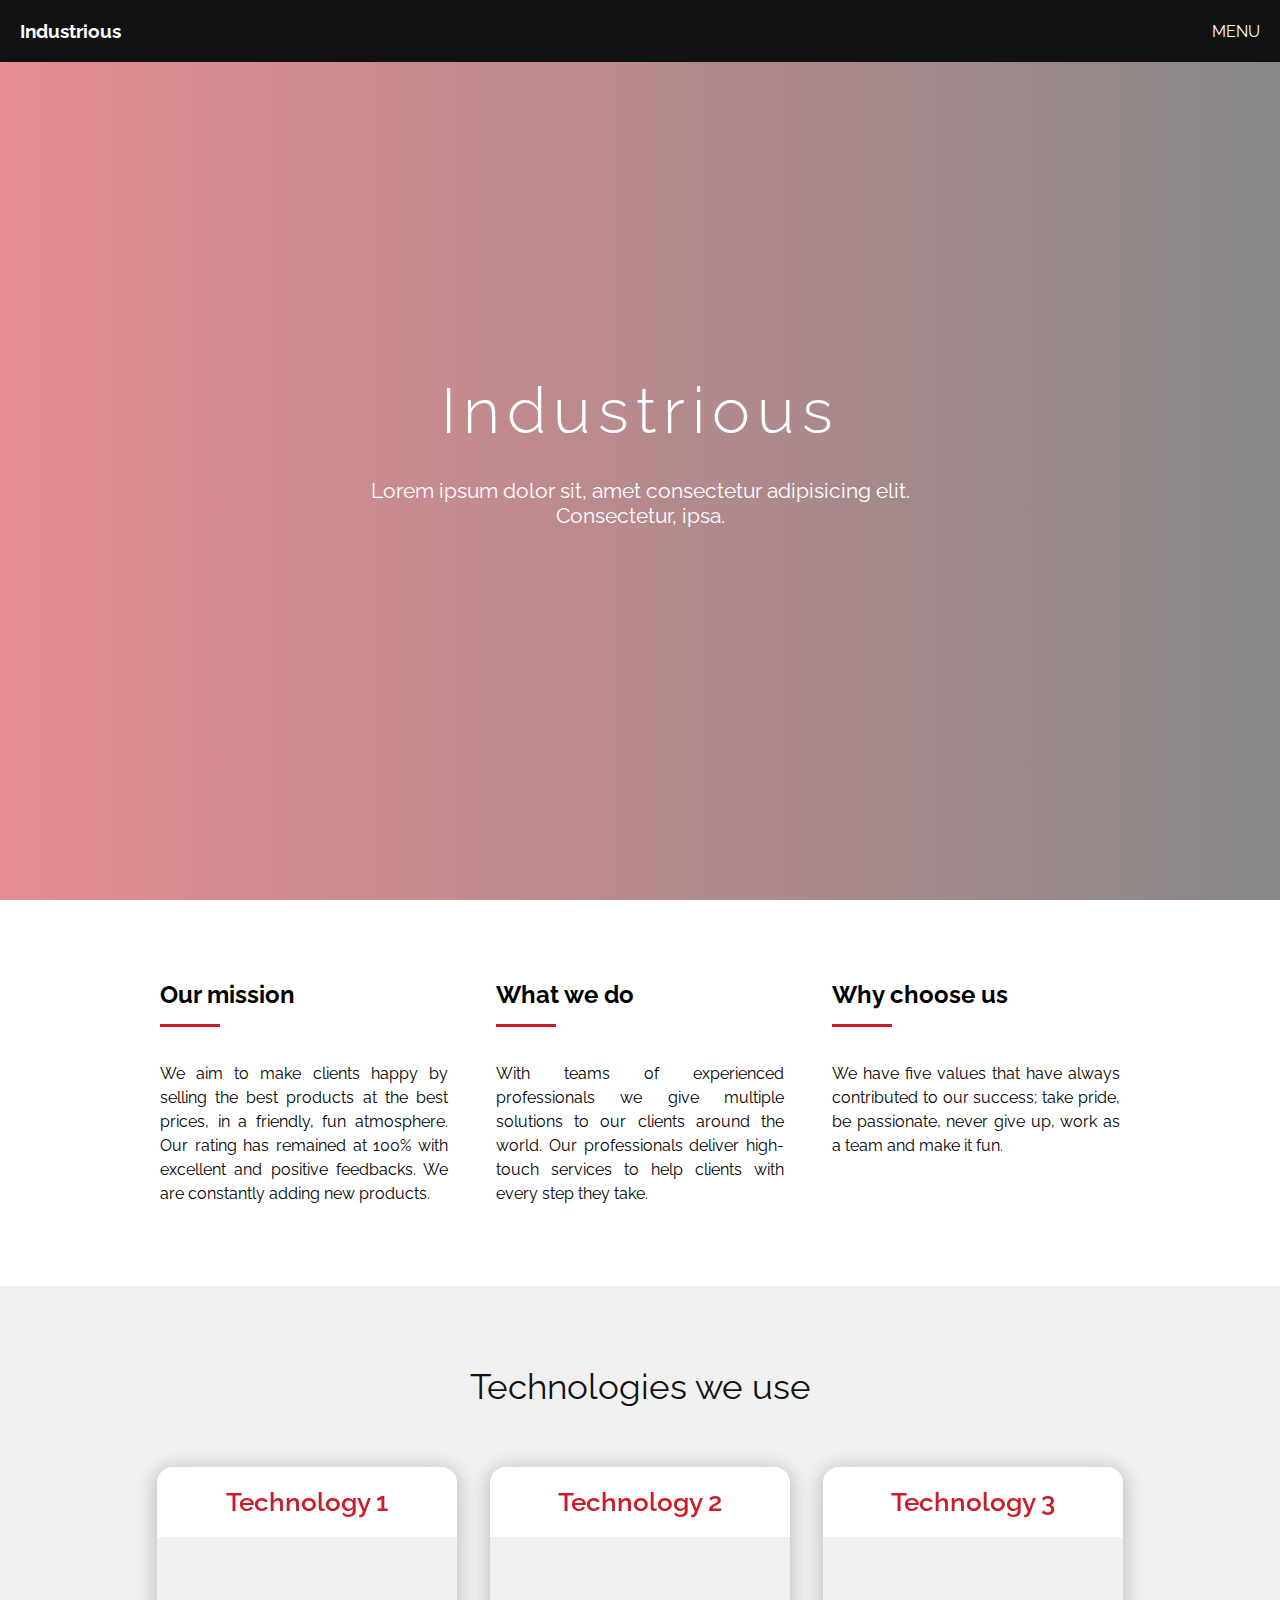
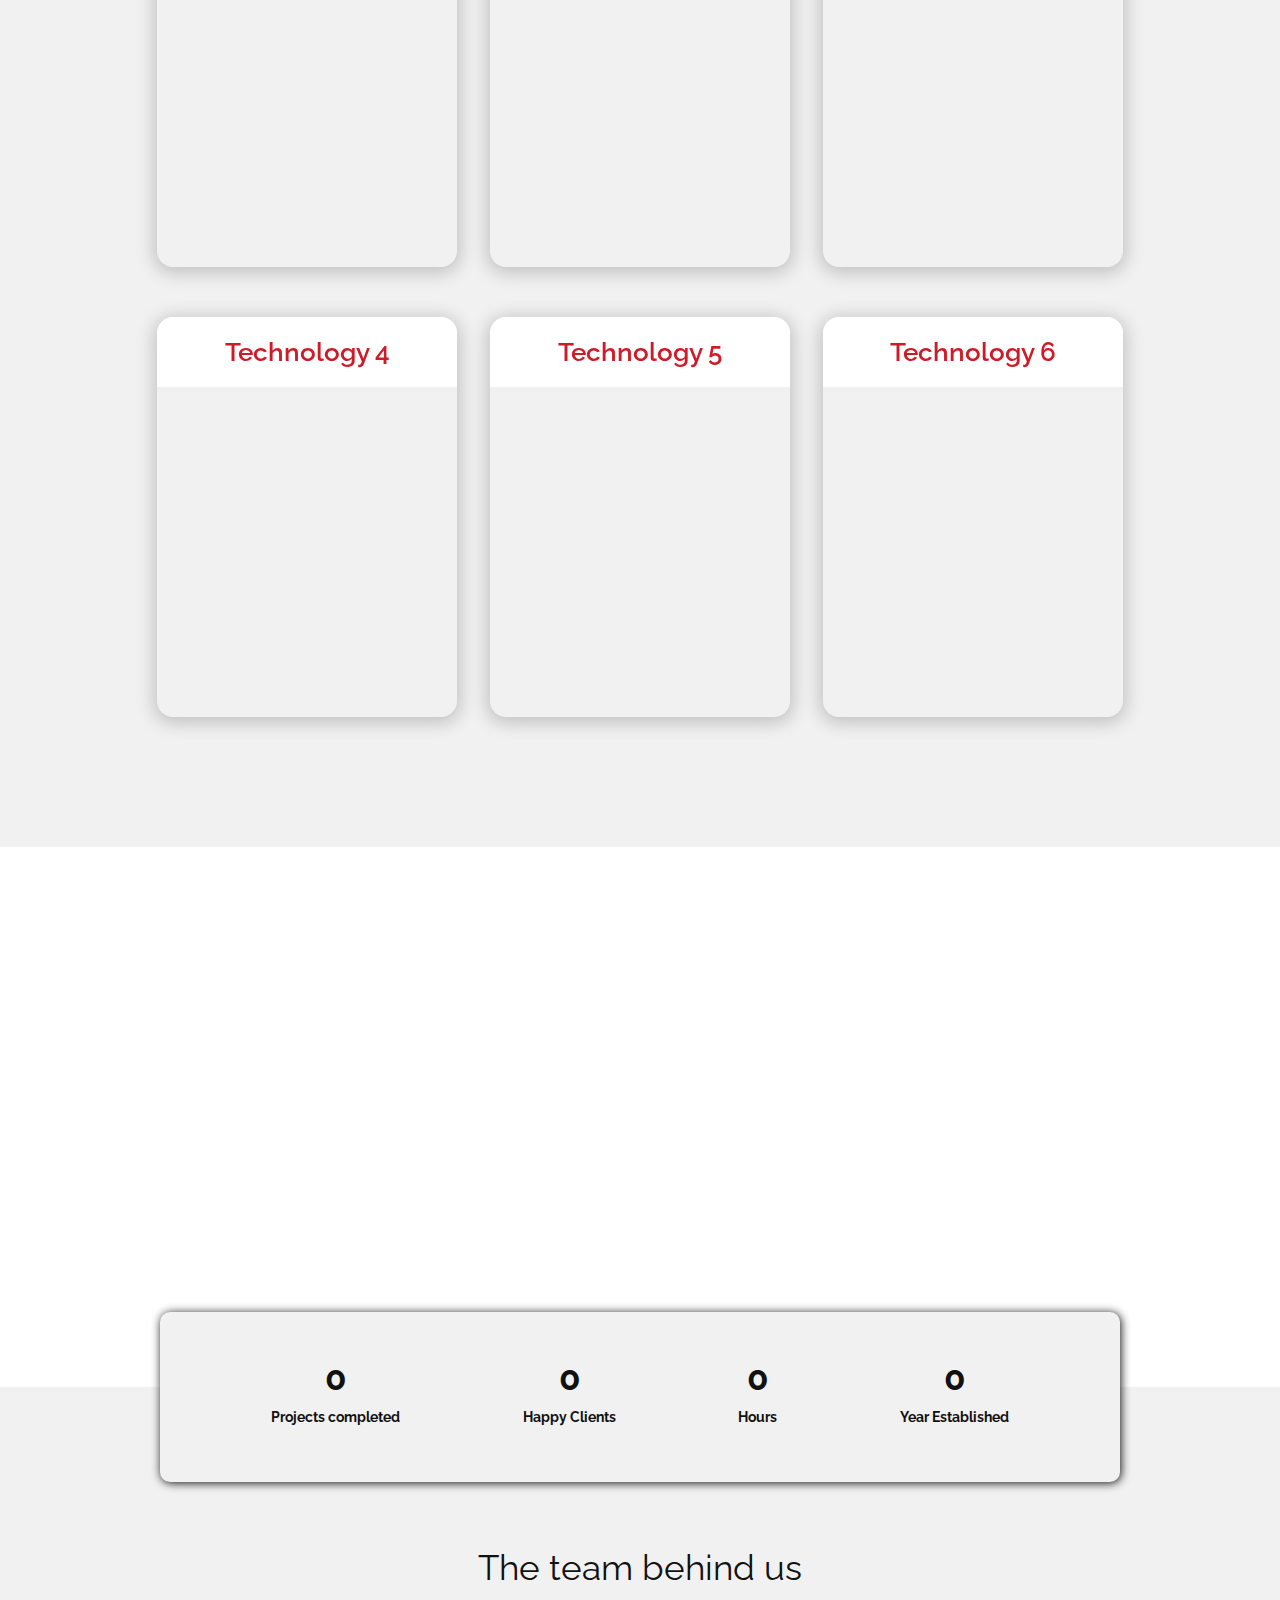
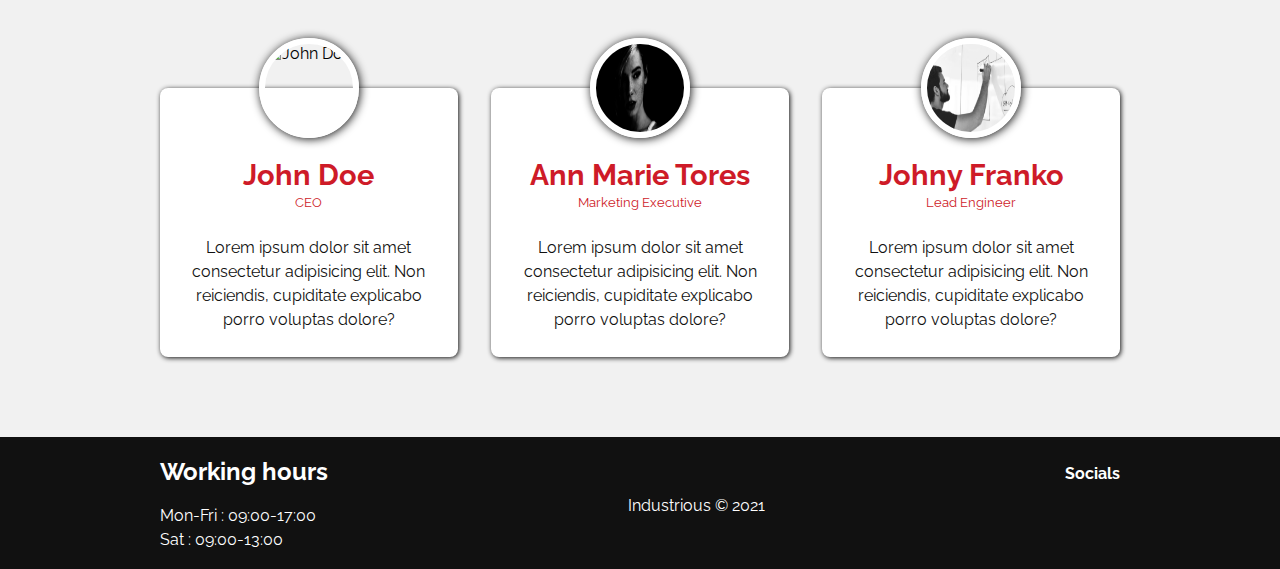
==== commit 6a74cad8: "Merge fixes" ====
--- a/index.html
+++ b/index.html
@@ -9,7 +9,6 @@
     crossorigin="anonymous" />
   <link rel="stylesheet" href="css/style.css" />
   <script src="./js/main.js" defer></script>
-  <script src="./js/counter.js" defer></script>
   <title>Industrious</title>
 </head>
 
@@ -145,160 +144,79 @@
             </div>
           </div>
         </div>
-        <<<<<<< HEAD </div>
-          <div class="card">
-            <div id="card" class="card_inner">
-              <div class="card_face card_face--front" id="tech-4">
+      </div>
+      <div class="card">
+        <div id="card" class="card_inner">
+          <div class="card_face card_face--front" id="tech-4">
+            <h2>Technology 4</h2>
+          </div>
+          <div class="card_face card_face--back">
+            <div class="card_content">
+              <div class="card_header">
                 <h2>Technology 4</h2>
               </div>
-              <div class="card_face card_face--back">
-                <div class="card_content">
-                  <div class="card_header">
-                    <h2>Technology 4</h2>
-                  </div>
-                  <div class="card_body">
-                    <p>
-                      Lorem ipsum dolor sit amet consectetur, adipisicing elit. Mollitia recusandae delectus quia
-                      temporibus
-                      excepturi ea similique, in quibusdam nihil id tempora beatae soluta, inventore exercitationem
-                      animi
-                      fuga cum ab, aliquam dolorum adipisci fugit eius quo libero architecto!<br /><br />
-                      Aspernatur odio ea ullam, provident nobis asperiores quisquam unde, obcaecati sequi voluptas nemo
-                      enim
-                      perferendis, officia corrupti hic in minima eveniet reprehenderit adipisci.
-                    </p>
-                    =======
-                    <div class="card">
-                      <div id="card" class="card_inner">
-                        <div class="card_face card_face--front" id="tech-4">
-                          <h2>Technology 4</h2>
-                        </div>
-                        <div class="card_face card_face--back">
-                          <div class="card_content">
-                            <div class="card_header">
-                              <h2>Technology 4</h2>
-                            </div>
-                            <div class="card_body">
-                              <p>
-                                Lorem ipsum dolor sit amet consectetur, adipisicing elit. Mollitia recusandae delectus
-                                quia temporibus excepturi ea similique, in quibusdam nihil id tempora beatae soluta,
-                                inventore exercitationem animi fuga cum ab, aliquam dolorum adipisci fugit eius quo
-                                libero architecto!<br /><br />
-                                Aspernatur odio ea ullam, provident nobis asperiores quisquam unde, obcaecati sequi
-                                voluptas nemo enim perferendis, officia corrupti hic in minima eveniet reprehenderit
-                                adipisci.
-                              </p>
-                            </div>
-                            >>>>>>> 2310e6ad69effd16a7c62f88221d41a7f554d80e
-                          </div>
-                        </div>
-                      </div>
-                    </div>
-                    <<<<<<< HEAD </div>
-                      <div class="card">
-                        <div id="card" class="card_inner">
-                          <div class="card_face card_face--front" id="tech-5">
-                            <h2>Technology 5</h2>
-                          </div>
-                          <div class="card_face card_face--back">
-                            <div class="card_content">
-                              <div class="card_header">
-                                <h2>Technology 5</h2>
-                              </div>
-                              <div class="card_body">
-                                <p>
-                                  Lorem ipsum dolor sit amet consectetur, adipisicing elit. Mollitia recusandae delectus
-                                  quia temporibus
-                                  excepturi ea similique, in quibusdam nihil id tempora beatae soluta, inventore
-                                  exercitationem animi
-                                  fuga cum ab, aliquam dolorum adipisci fugit eius quo libero architecto!<br /><br />
-                                  Aspernatur odio ea ullam, provident nobis asperiores quisquam unde, obcaecati sequi
-                                  voluptas nemo enim
-                                  perferendis, officia corrupti hic in minima eveniet reprehenderit adipisci.
-                                </p>
-                                =======
-                                <div class="card">
-                                  <div id="card" class="card_inner">
-                                    <div class="card_face card_face--front" id="tech-5">
-                                      <h2>Technology 5</h2>
-                                    </div>
-                                    <div class="card_face card_face--back">
-                                      <div class="card_content">
-                                        <div class="card_header">
-                                          <h2>Technology 5</h2>
-                                        </div>
-                                        <div class="card_body">
-                                          <p>
-                                            Lorem ipsum dolor sit amet consectetur, adipisicing elit. Mollitia
-                                            recusandae delectus quia temporibus excepturi ea similique, in quibusdam
-                                            nihil id tempora beatae soluta, inventore exercitationem animi fuga cum ab,
-                                            aliquam dolorum adipisci fugit eius quo libero architecto!<br /><br />
-                                            Aspernatur odio ea ullam, provident nobis asperiores quisquam unde,
-                                            obcaecati sequi voluptas nemo enim perferendis, officia corrupti hic in
-                                            minima eveniet reprehenderit adipisci.
-                                          </p>
-                                        </div>
-                                        >>>>>>> 2310e6ad69effd16a7c62f88221d41a7f554d80e
-                                      </div>
-                                    </div>
-                                  </div>
-                                </div>
-                                <<<<<<< HEAD </div>
-                                  <div class="card">
-                                    <div id="card" class="card_inner">
-                                      <div class="card_face card_face--front" id="tech-6">
-                                        <h2>Technology 6</h2>
-                                      </div>
-                                      <div class="card_face card_face--back">
-                                        <div class="card_content">
-                                          <div class="card_header">
-                                            <h2>Technology 6</h2>
-                                          </div>
-                                          <div class="card_body">
-                                            <p>
-                                              Lorem ipsum dolor sit amet consectetur, adipisicing elit. Mollitia
-                                              recusandae delectus quia temporibus
-                                              excepturi ea similique, in quibusdam nihil id tempora beatae soluta,
-                                              inventore exercitationem animi
-                                              fuga cum ab, aliquam dolorum adipisci fugit eius quo libero
-                                              architecto!<br /><br />
-                                              Aspernatur odio ea ullam, provident nobis asperiores quisquam unde,
-                                              obcaecati sequi voluptas nemo enim
-                                              perferendis, officia corrupti hic in minima eveniet reprehenderit
-                                              adipisci.
-                                            </p>
-                                            =======
-                                            <div class="card">
-                                              <div id="card" class="card_inner">
-                                                <div class="card_face card_face--front" id="tech-6">
-                                                  <h2>Technology 6</h2>
-                                                </div>
-                                                <div class="card_face card_face--back">
-                                                  <div class="card_content">
-                                                    <div class="card_header">
-                                                      <h2>Technology 6</h2>
-                                                    </div>
-                                                    <div class="card_body">
-                                                      <p>
-                                                        Lorem ipsum dolor sit amet consectetur, adipisicing elit.
-                                                        Mollitia recusandae delectus quia temporibus excepturi ea
-                                                        similique, in quibusdam nihil id tempora beatae soluta,
-                                                        inventore exercitationem animi fuga cum ab, aliquam dolorum
-                                                        adipisci fugit eius quo libero architecto!<br /><br />
-                                                        Aspernatur odio ea ullam, provident nobis asperiores quisquam
-                                                        unde, obcaecati sequi voluptas nemo enim perferendis, officia
-                                                        corrupti hic in minima eveniet reprehenderit adipisci.
-                                                      </p>
-                                                    </div>
-                                                    >>>>>>> 2310e6ad69effd16a7c62f88221d41a7f554d80e
-                                                  </div>
-                                                </div>
-                                              </div>
-                                            </div>
-                                          </div>
-                                        </div>
-
-                                        <!--
+              <div class="card_body">
+                <p>
+                  Lorem ipsum dolor sit amet consectetur, adipisicing elit. Mollitia recusandae delectus quia temporibus
+                  excepturi ea similique, in quibusdam nihil id tempora beatae soluta, inventore exercitationem animi
+                  fuga cum ab, aliquam dolorum adipisci fugit eius quo libero architecto!<br /><br />
+                  Aspernatur odio ea ullam, provident nobis asperiores quisquam unde, obcaecati sequi voluptas nemo enim
+                  perferendis, officia corrupti hic in minima eveniet reprehenderit adipisci.
+                </p>
+              </div>
+            </div>
+          </div>
+        </div>
+      </div>
+      <div class="card">
+        <div id="card" class="card_inner">
+          <div class="card_face card_face--front" id="tech-5">
+            <h2>Technology 5</h2>
+          </div>
+          <div class="card_face card_face--back">
+            <div class="card_content">
+              <div class="card_header">
+                <h2>Technology 5</h2>
+              </div>
+              <div class="card_body">
+                <p>
+                  Lorem ipsum dolor sit amet consectetur, adipisicing elit. Mollitia recusandae delectus quia temporibus
+                  excepturi ea similique, in quibusdam nihil id tempora beatae soluta, inventore exercitationem animi
+                  fuga cum ab, aliquam dolorum adipisci fugit eius quo libero architecto!<br /><br />
+                  Aspernatur odio ea ullam, provident nobis asperiores quisquam unde, obcaecati sequi voluptas nemo enim
+                  perferendis, officia corrupti hic in minima eveniet reprehenderit adipisci.
+                </p>
+              </div>
+            </div>
+          </div>
+        </div>
+      </div>
+      <div class="card">
+        <div id="card" class="card_inner">
+          <div class="card_face card_face--front" id="tech-6">
+            <h2>Technology 6</h2>
+          </div>
+          <div class="card_face card_face--back">
+            <div class="card_content">
+              <div class="card_header">
+                <h2>Technology 6</h2>
+              </div>
+              <div class="card_body">
+                <p>
+                  Lorem ipsum dolor sit amet consectetur, adipisicing elit. Mollitia recusandae delectus quia temporibus
+                  excepturi ea similique, in quibusdam nihil id tempora beatae soluta, inventore exercitationem animi
+                  fuga cum ab, aliquam dolorum adipisci fugit eius quo libero architecto!<br /><br />
+                  Aspernatur odio ea ullam, provident nobis asperiores quisquam unde, obcaecati sequi voluptas nemo enim
+                  perferendis, officia corrupti hic in minima eveniet reprehenderit adipisci.
+                </p>
+              </div>
+            </div>
+          </div>
+        </div>
+      </div>
+    </div>
+
+    <!--
     <div class="container">
       <article>
         <img src="img/pic1 .jpg" alt="" class="bgImg" />
